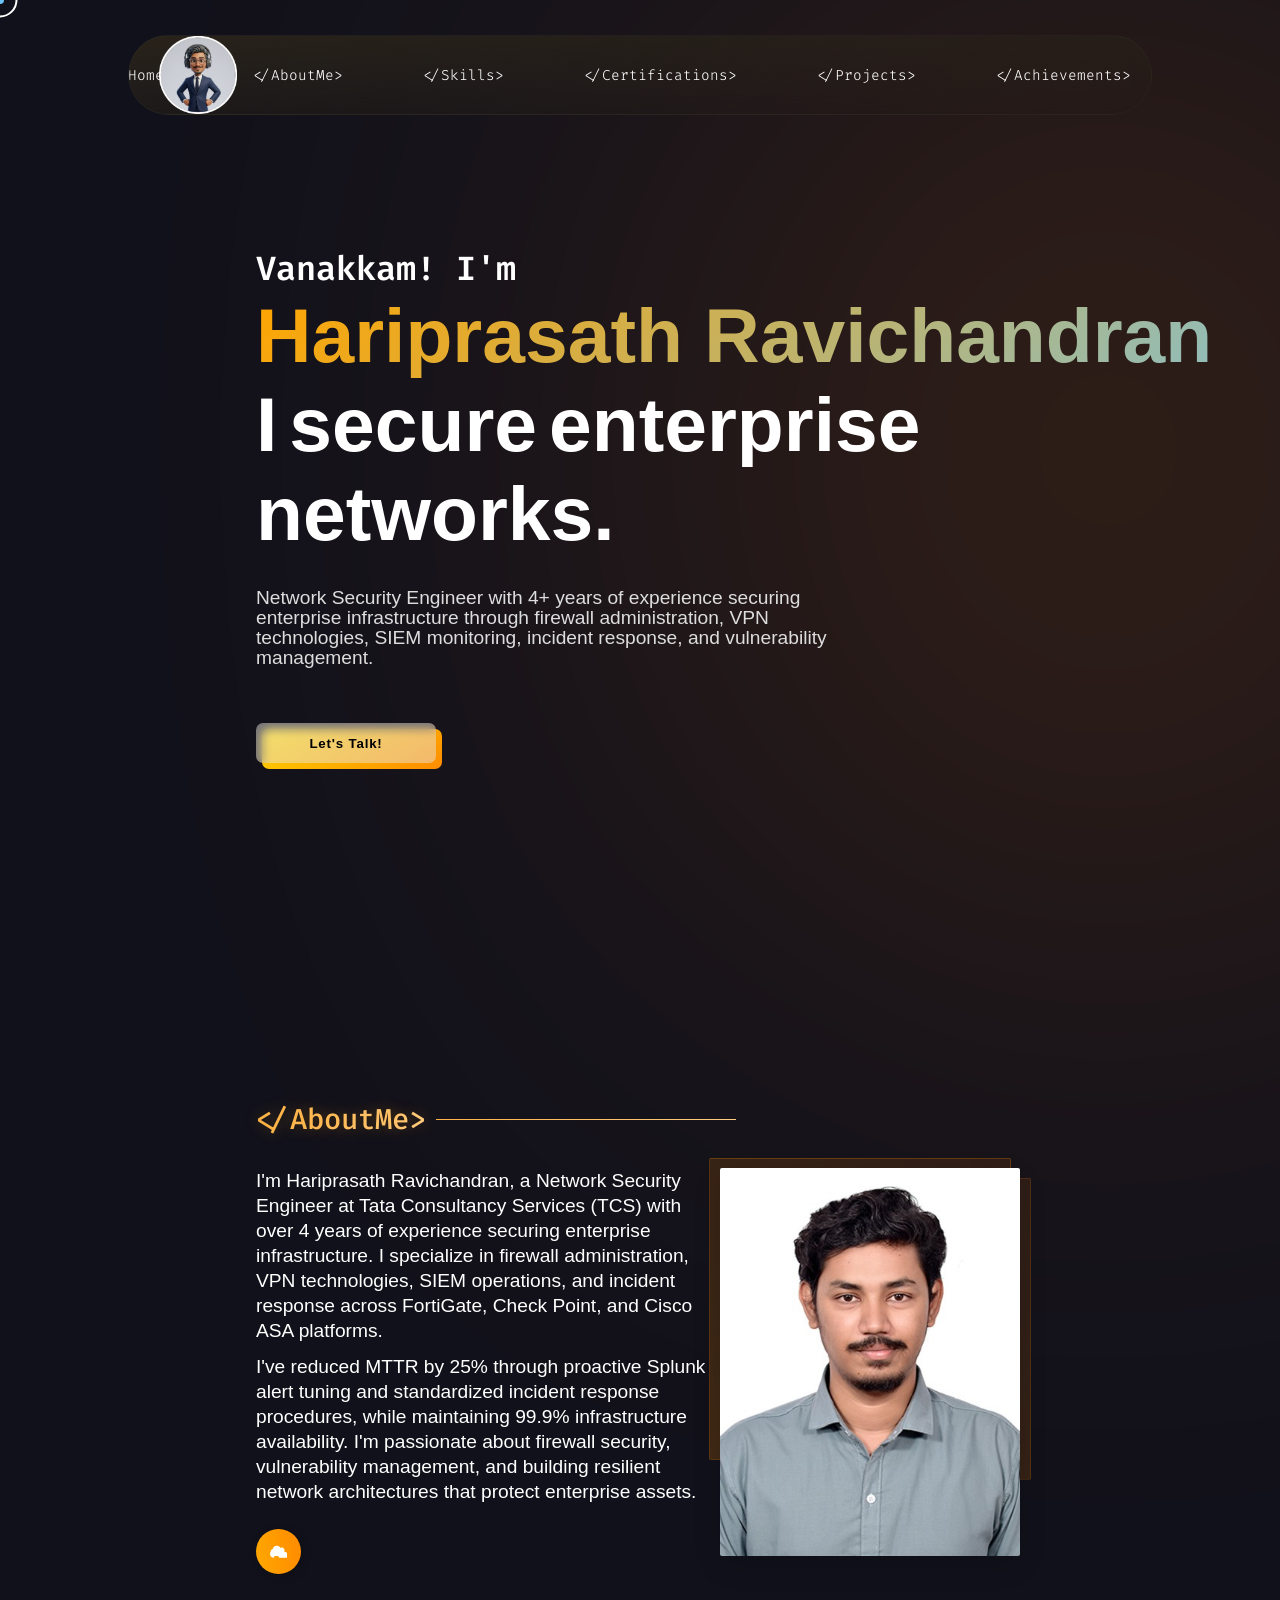
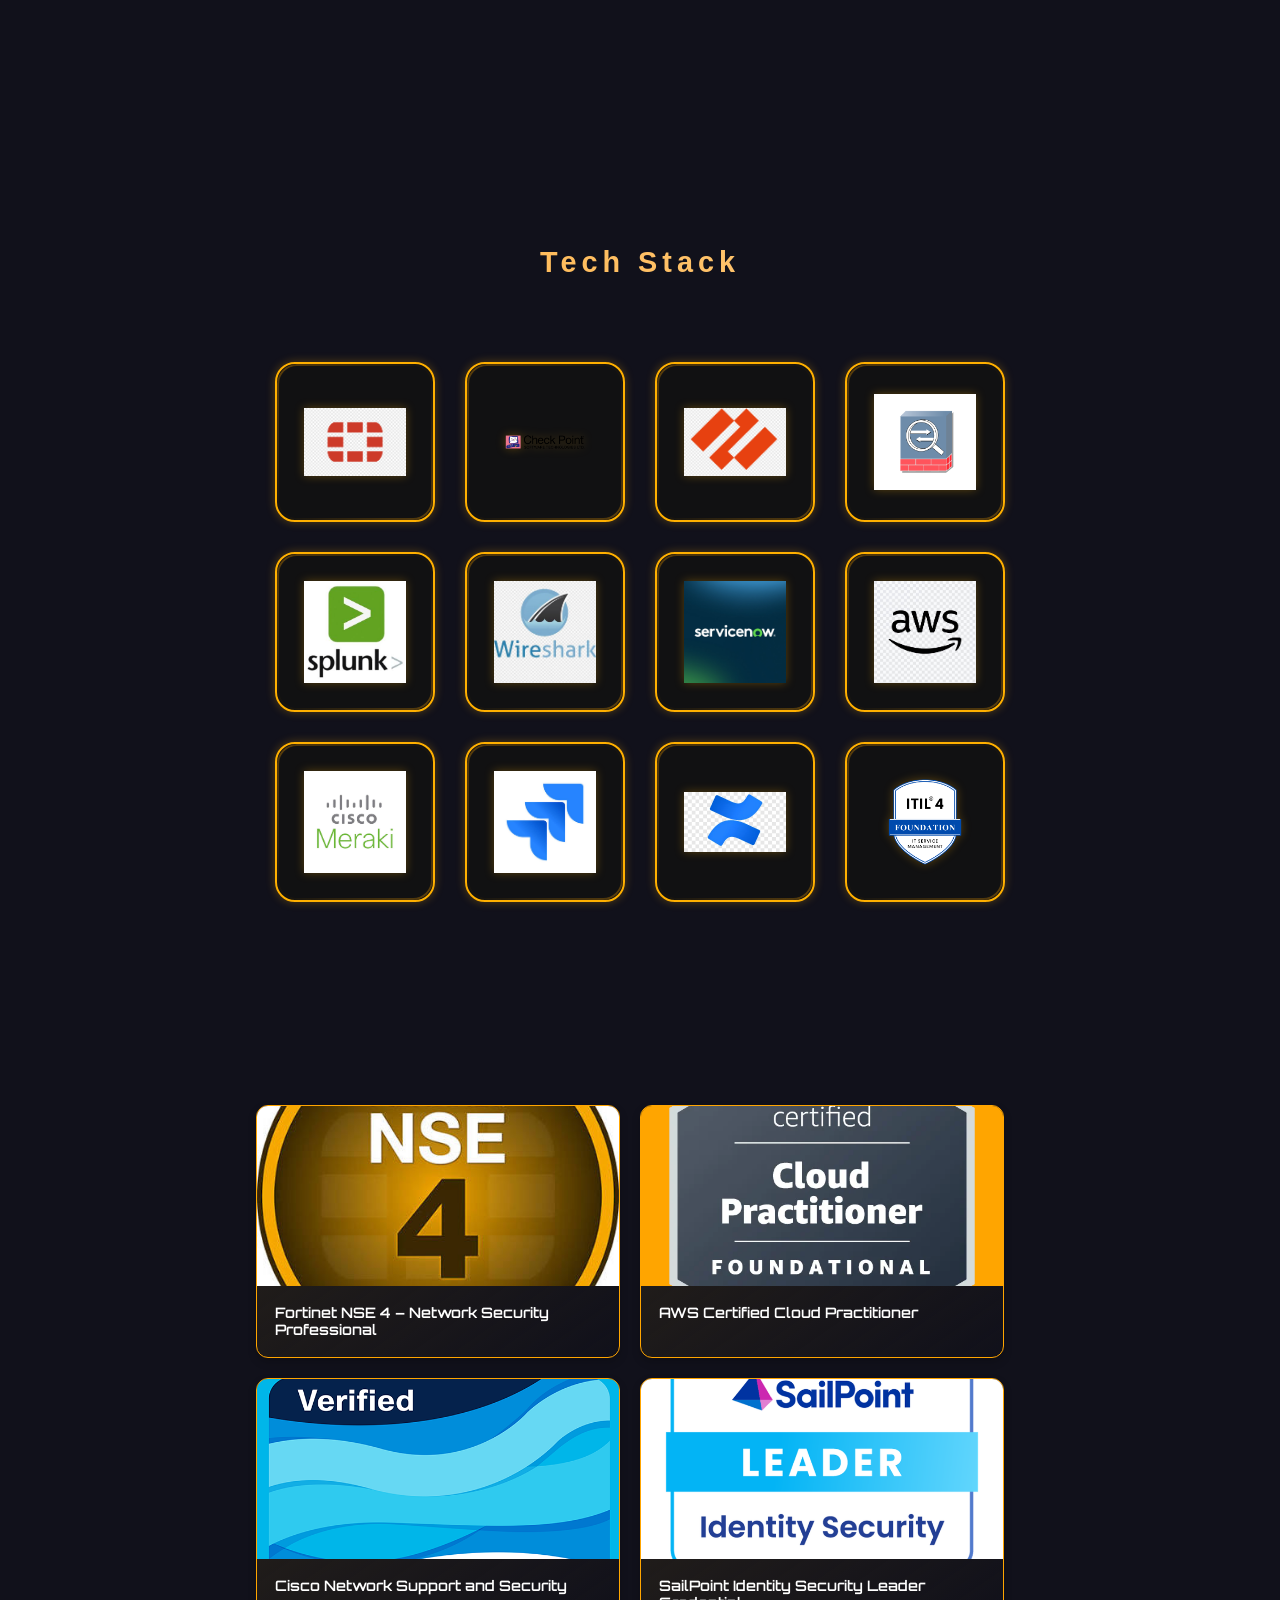
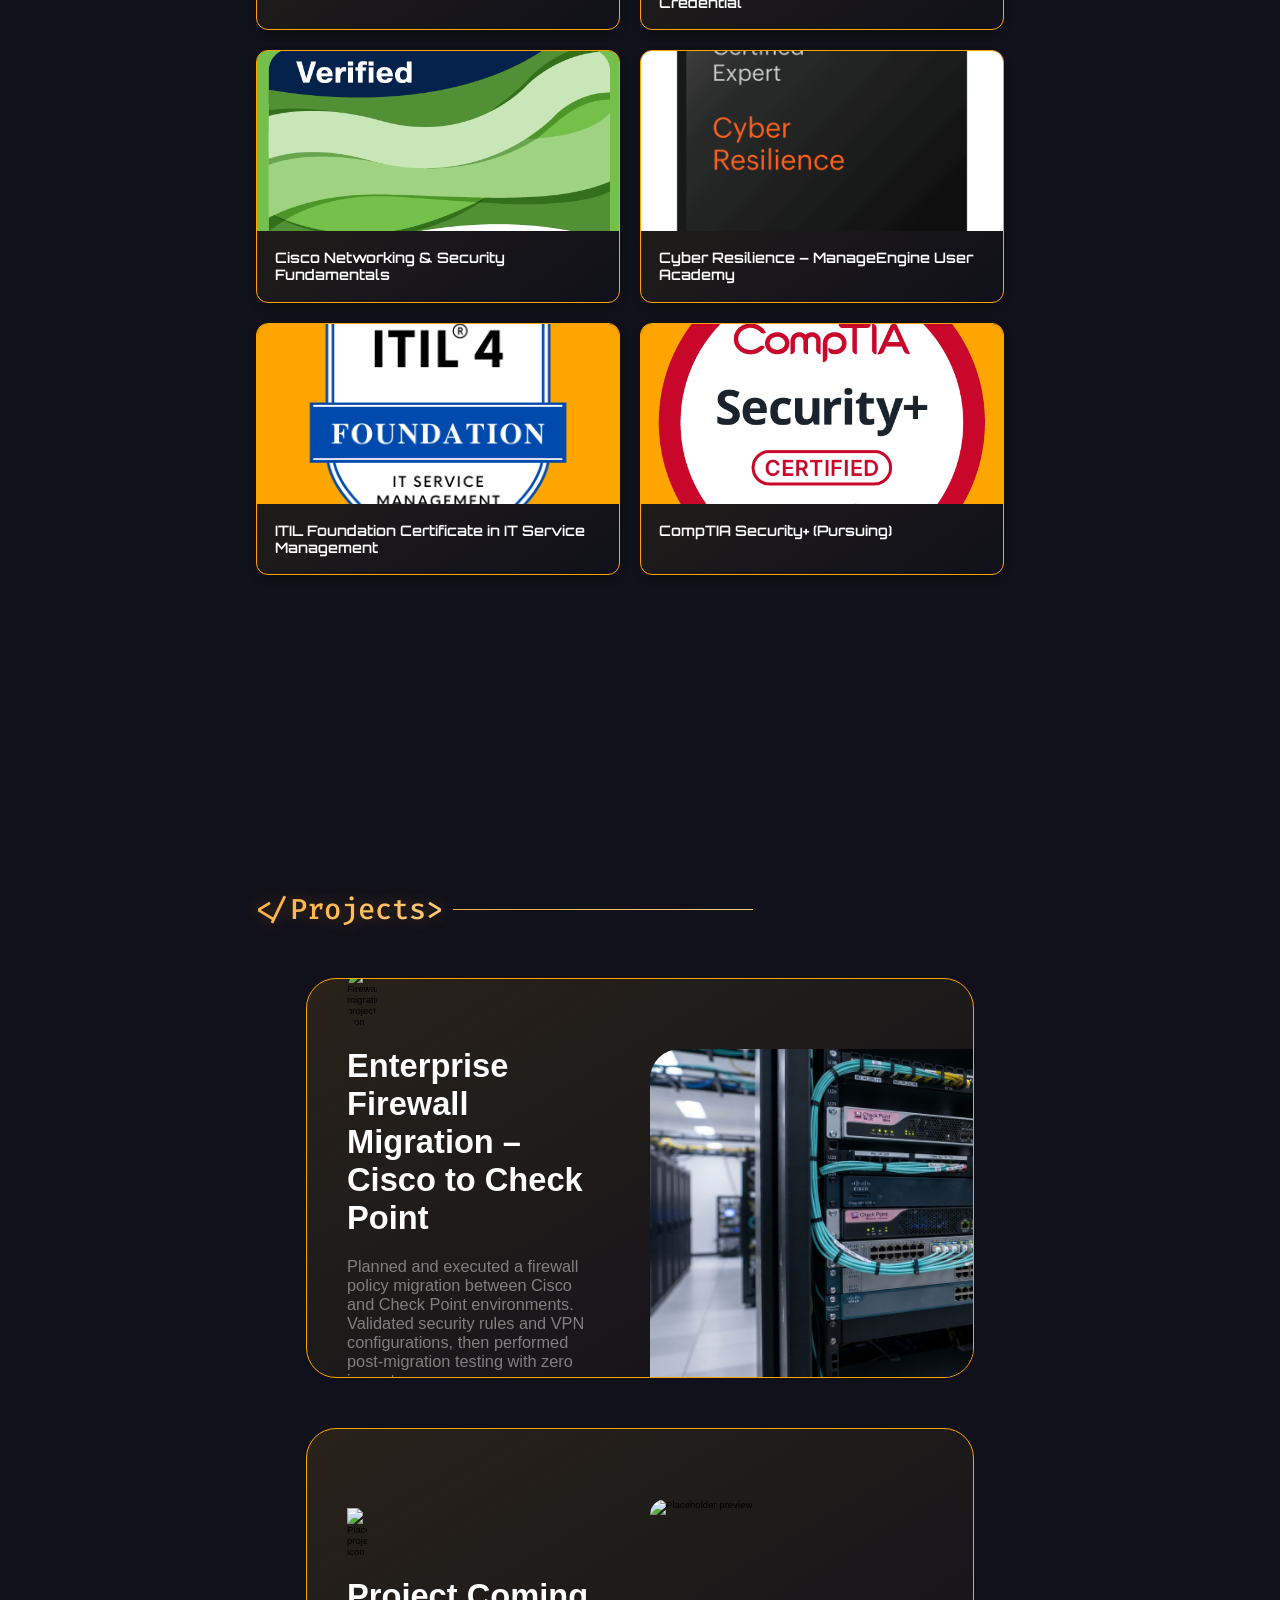
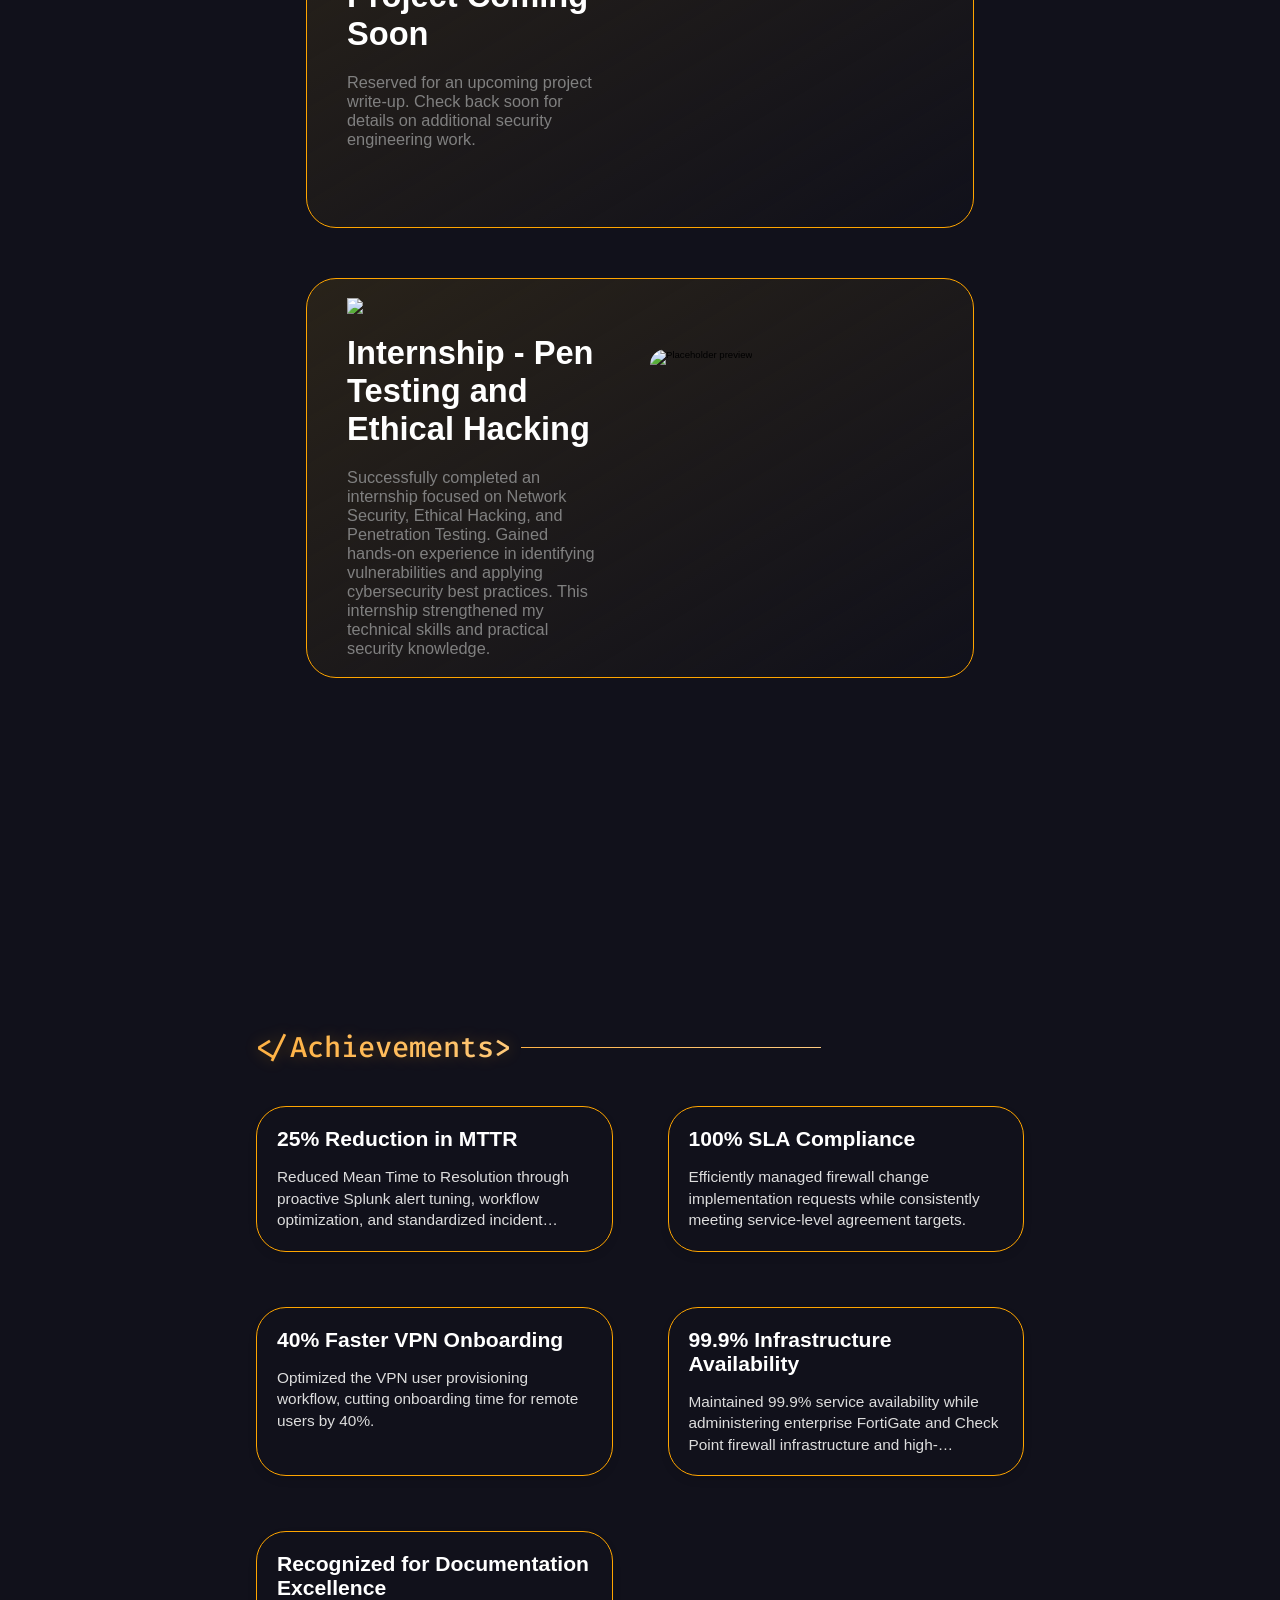
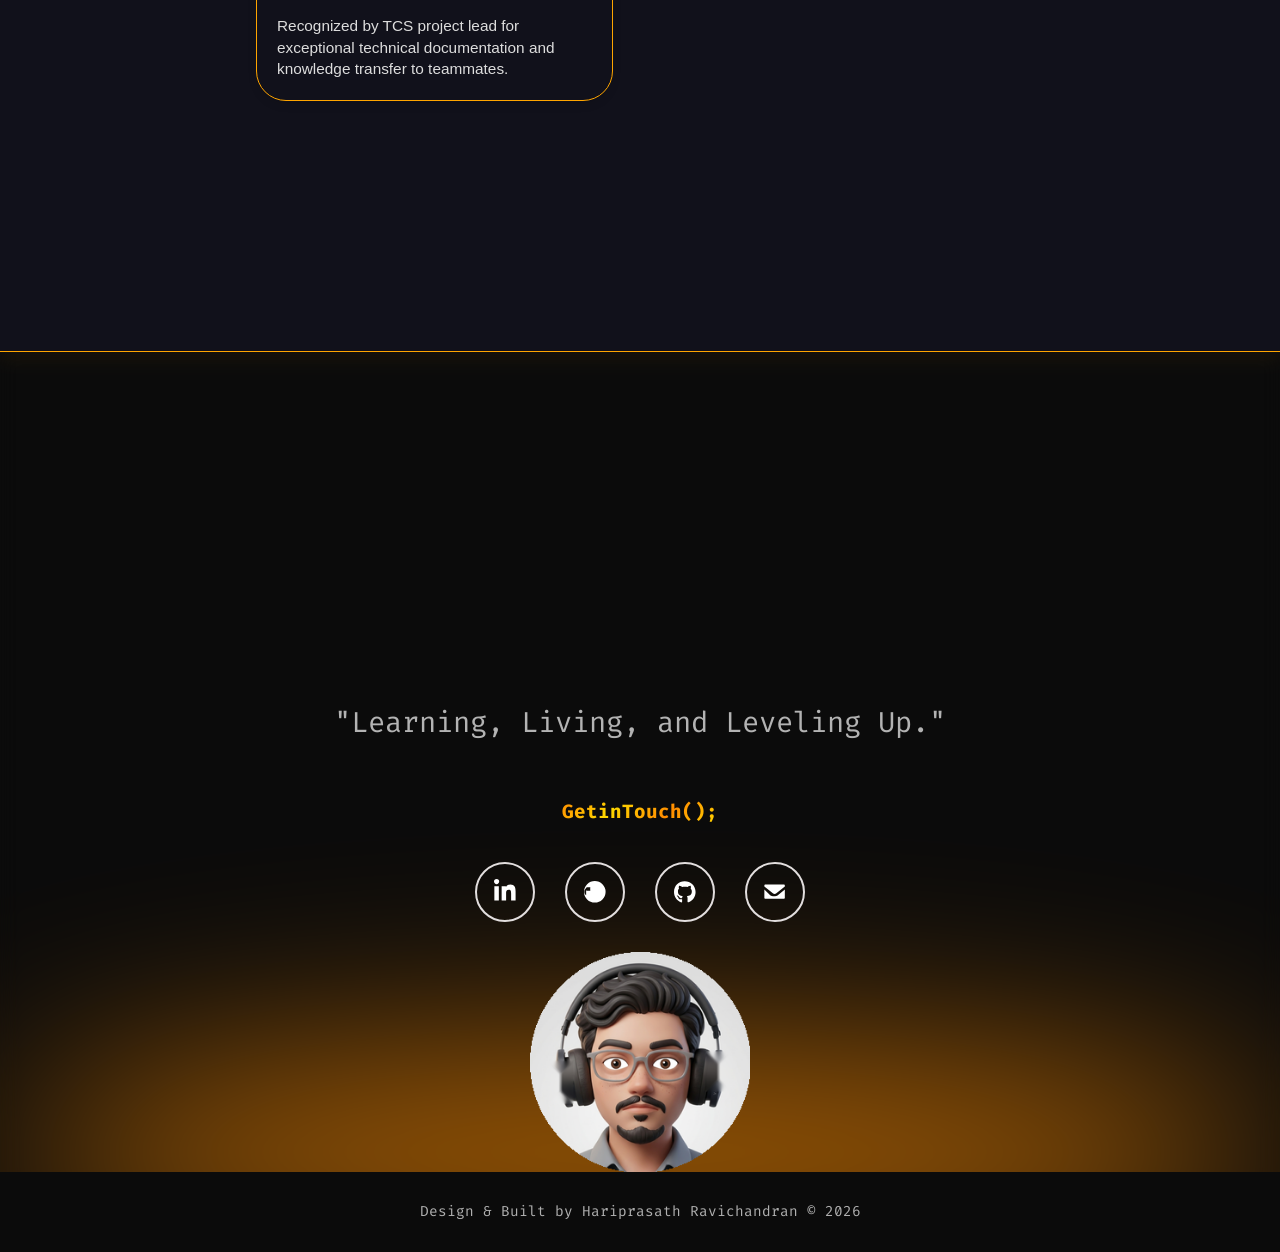
==== index.html @ 9bbc2c29 "Update index.html" ====
<!DOCTYPE html>
<html lang="en">
<head>
  <!-- Primary Meta Tags -->
  <meta charset="UTF-8" />
  <meta http-equiv="X-UA-Compatible" content="IE=edge" />
  <meta name="viewport" content="width=device-width, initial-scale=1.0" />
  <meta name="robots" content="index, follow" />
  <meta name="theme-color" content="#000" />
  <meta name="author" content="Hariprasath Ravichandran" />
  <meta name="coverage" content="Worldwide" />
  <meta name="rating" content="General" />
  <meta name="revisit-after" content="1 day" />
  <meta name="category" content="Network Security, Firewall Administration, Portfolio" />
  <meta name="target" content="all" />
  <meta name="HandheldFriendly" content="True" />
  <meta name="MobileOptimized" content="320" />
  <meta name="copyright" content="Hariprasath Ravichandran" />
  <meta name="language" content="English" />
  <meta name="distribution" content="Global" />
  <meta name="classification" content="Network Security, Firewall Administration, SIEM, Portfolio" />
  <meta name="designer" content="Hariprasath Ravichandran" />
  <meta name="owner" content="Hariprasath Ravichandran" />
  <meta name="description" content="Hariprasath Ravichandran | Network Security Engineer with 4+ years of experience securing enterprise infrastructure through firewall administration, VPN technologies, SIEM monitoring, incident response, and vulnerability management." />
  <meta name="keywords" content="Hariprasath Ravichandran, Network Security Engineer, FortiGate, Check Point, Palo Alto, Cisco ASA, Splunk SIEM, ServiceNow, ITIL, IPSec VPN, SSL VPN, Firewall Administration" />

  <!-- Additional Professional Meta Tags -->
  <meta name="professional:role" content="Network Security Engineer" />
  <meta name="professional:location" content="Chennai, India" />
  <meta name="professional:experience" content="Network Security, Firewall Administration, SIEM Operations, Incident Response" />
  <meta name="professional:skills" content="Firewall Administration, VPN Technologies, SIEM Monitoring, Vulnerability Management" />

  <!-- Additional Service Tags -->
  <meta name="subject" content="Network Security Engineering Portfolio" />
  <meta name="topic" content="Network Security, Firewall Administration, SIEM, Incident Response" />
  <meta name="abstract" content="Professional portfolio of Hariprasath Ravichandran, showcasing network security engineering expertise" />
  <meta name="summary" content="Network Security Engineer with 4+ years of experience in firewall administration, VPN technologies, SIEM monitoring, and incident response" />

  <!-- Open Graph Meta Tags -->
  <meta property="og:type" content="website" />
  <meta property="og:image" content="src/png/profile-photo.jpg" />
  <meta property="og:title" content="Hariprasath Ravichandran | Network Security Engineer" />
  <meta property="og:description" content="Network Security Engineer specializing in firewall administration, VPN technologies, SIEM monitoring, and incident response. Explore my portfolio featuring security engineering expertise." />
  <meta property="og:url" content="https://hp-wavecloud.github.io/New_Web_PortFolio/" />
  <meta property="og:site_name" content="Hariprasath Ravichandran Portfolio - Network Security Engineer" />

  <!-- Twitter Meta Tags -->
  <meta name="twitter:card" content="summary_large_image" />
  <meta name="twitter:site" content="@Portfolio" />
  <meta name="twitter:title" content="Hariprasath Ravichandran | Network Security Engineer" />
  <meta name="twitter:description" content="Network Security Engineer specializing in firewall administration, VPN technologies, SIEM monitoring, and incident response." />
  <meta name="twitter:image" content="src/png/profile-photo.jpg" />

  <!-- JSON-LD Schema Markup -->
  <script type="application/ld+json">
  {
    "@context": "https://schema.org",
    "@type": "ProfilePage",
    "mainEntity": {
      "@type": "Person",
      "name": "Hariprasath Ravichandran",
      "jobTitle": "Network Security Engineer",
      "description": "Network Security Engineer with 4+ years of experience in firewall administration, VPN technologies, SIEM monitoring, and incident response",
      "url": "https://hp-wavecloud.github.io/New_Web_PortFolio/",
      "image": "src/png/profile-photo.jpg",
      "sameAs": [
        "https://github.com/hp-wavecloud",
        "https://linkedin.com/in/hariprasathr"
      ],
      "knowsAbout": [
        "Network Security",
        "Firewall Administration",
        "VPN Technologies",
        "SIEM Monitoring",
        "Incident Response",
        "Vulnerability Management"
      ]
    }
  }
  </script>
  <title>Hariprasath Ravichandran | Network Security Engineer</title>
  <link rel="icon" type="image/png" href="src/png/favicon.png" />
  <!-- aos cdn -->
  <link rel="stylesheet" href="https://unpkg.com/aos@next/dist/aos.css" />
  <!-- stylesheet -->
  <link rel="stylesheet" href="style.css" />
  <!-- google fonts-->
  <link rel="stylesheet" href="https://fonts.googleapis.com/css2?family=Passions+Conflict&family=Orbitron&family=Fira+Code&family=Six+Caps" />
</head>

<body class="body">
  <audio loop="" id="audioPlayer" style="display: none">
    <source src="src/mp3/preloader.mp3" type="audio/mp3" />
  </audio>
  <div id="preloader"></div>
  <noscript>Allow Javascript</noscript>

  <header>
    <div class="cursor-inner" id="cursor-inner"></div>
    <div class="cursor-outer" id="cursor-outer"></div>

    <div class="navbar" id="navbar">
      <div class="hey">Hello!</div>
      <div class="logo" tabindex="0" aria-label="Hariprasath Ravichandran logo">
        <div class="logo-top">
          <img src="src/png/nav-avatar.png" alt="Hariprasath Ravichandran" id="nav-avatar" />
        </div>
      </div>
      <div class="navbar-tabs" id="navbar-tabs">
        <ul class="navbar-tabs-ul">
          <li class="home activeThistab navbar-tabs-li" data-aos="fade-down" data-aos-delay="100">
            <a href="#home" tabindex="0" aria-label="Home menu button">
              &#60;/Home&#62;
            </a>
          </li>
          <li class="about navbar-tabs-li" data-aos="fade-down" data-aos-delay="300">
            <a href="#about" aria-label="about menu button">
              &#60;/AboutMe&#62;
            </a>
          </li>
          <li class="skills navbar-tabs-li" data-aos="fade-down" data-aos-delay="500">
            <a href="#skills" aria-label="skills menu button">
              &#60;/Skills&#62;
            </a>
          </li>
           <li class="certifications navbar-tabs-li" data-aos="fade-down" data-aos-delay="900">
            <a href="#certifications" aria-label="certifications menu button">
              &#60;/Certifications&#62;
            </a>
          </li>
          <li class="projects navbar-tabs-li" data-aos="fade-down" data-aos-delay="700">
            <a href="#projects" aria-label="projects menu button">
              &#60;/Projects&#62;
            </a>
          </li>
          <li class="blogs navbar-tabs-li" data-aos="fade-down" data-aos-delay="1100">
            <a href="#blogs" aria-label="achievements menu button">
              &#60;/Achievements&#62;
            </a>
          </li>
        </ul>
      </div>
      <!-- navbar tabs ends -->
    </div>
  </header>
  <!-- header ends here -->

  <main>
    <!-- hamburger -->
    <div class="hamburger" id="hamburger" data-aos="fade">
      <div class="hamburgerbase">
        <button id="hamburger-button" onclick="hamburgerMenu()" tabindex="0" aria-label="Menu Button">
          <span class="burger-bar" id="burger-bar1"></span>
          <span class="burger-bar" id="burger-bar2"></span>
          <span class="burger-bar" id="burger-bar3"></span>
        </button>
      </div>
    </div>
    <!-- hamburger -->
    <div class="mobiletogglemenu" id="mobiletogglemenu">
      <ul class="mobile-navbar-tabs-ul" id="mobile-ul">
        <li id="home-mobile-tab" class="mobile-navbar-tabs-li home activeThismobiletab" onclick="hidemenubyli()">
          <a href="#home" tabindex="0" aria-label="Home menu button">
            &#60;/Home&#62;
          </a>
        </li>
        <li id="aboutme-mobile-tab" class="mobile-navbar-tabs-li about" onclick="hidemenubyli()">
          <a href="#about" tabindex="0" aria-label="about menu button">
            &#60;/AboutMe&#62;
          </a>
        </li>
        <li id="skills-mobile-tab" class="mobile-navbar-tabs-li skills" onclick="hidemenubyli()">
          <a href="#skills" tabindex="0" aria-label="skills menu button">
            &#60;/Skills&#62;
          </a>
        </li>
        <li id="certifications-mobile-tab" class="mobile-navbar-tabs-li certifications" onclick="hidemenubyli()">
          <a href="#certifications" tabindex="0" aria-label="certifications menu button">
            &#60;/Certifications&#62;
          </a>
        </li>
        <li id="projects-mobile-tab" class="mobile-navbar-tabs-li projects" onclick="hidemenubyli()">
          <a href="#projects" tabindex="0" aria-label="projects menu button">
            &#60;/Projects&#62;
          </a>
        </li>
        
        <li id="blogs-mobile-tab" class="mobile-navbar-tabs-li blogs" onclick="hidemenubyli()">
          <a href="#blogs" tabindex="0" aria-label="achievements menu button">
            &#60;/Achievements&#62;
          </a>
        </li>
      </ul>
    </div>
    <!-- mobile toggle menu ends -->

    <section class="landing-page-container" id="home">
      <div class="blob"></div>

      <div class="text-content">
        <article id="hello-friend" data-aos="fade-up" data-aos-delay="0">
          <p class="jello">V</p>
          <p class="jello">a</p>
          <p class="jello">n</p>
          <p class="jello">a</p>
          <p class="jello">k</p>
          <p class="jello">k</p>
          <p class="jello">a</p>
          <p class="jello">m</p>
          <p class="jello">!</p>
          &nbsp;
          <p class="jello">I</p>
          <p class="jello">'</p>
          <p class="jello">m</p>
        </article>
        <article id="name" data-aos="fade-up" data-aos-delay="200">
          <p class="jello">H</p>
          <p class="jello">a</p>
          <p class="jello">r</p>
          <p class="jello">i</p>
          <p class="jello">p</p>
          <p class="jello">r</p>
          <p class="jello">a</p>
          <p class="jello">s</p>
          <p class="jello">a</p>
          <p class="jello">t</p>
          <p class="jello">h</p>
          &nbsp;
          <p class="jello">R</p>
          <p class="jello">a</p>
          <p class="jello">v</p>
          <p class="jello">i</p>
          <p class="jello">c</p>
          <p class="jello">h</p>
          <p class="jello">a</p>
          <p class="jello">n</p>
          <p class="jello">d</p>
          <p class="jello">r</p>
          <p class="jello">a</p>
          <p class="jello">n</p>
        </article>

        <article id="work" data-aos="fade-up" data-aos-delay="400">
          <div>
            <p class="jello">I</p>
          </div>
          <div>
            <p class="jello">s</p>
            <p class="jello">e</p>
            <p class="jello">c</p>
            <p class="jello">u</p>
            <p class="jello">r</p>
            <p class="jello">e</p>
          </div>
          <div>
            <p class="jello">e</p>
            <p class="jello">n</p>
            <p class="jello">t</p>
            <p class="jello">e</p>
            <p class="jello">r</p>
            <p class="jello">p</p>
            <p class="jello">r</p>
            <p class="jello">i</p>
            <p class="jello">s</p>
            <p class="jello">e</p>
          </div>
          <div>
            <p class="jello">n</p>
            <p class="jello">e</p>
            <p class="jello">t</p>
            <p class="jello">w</p>
            <p class="jello">o</p>
            <p class="jello">r</p>
            <p class="jello">k</p>
            <p class="jello">s</p>
            <p class="jello">.</p>
          </div>
        </article>
        <p id="info-para" data-aos="fade-up" data-aos-delay="600">
          Network Security Engineer with 4+ years of experience securing enterprise infrastructure through firewall administration, VPN technologies, SIEM monitoring, incident response, and vulnerability management.
        </p>

        <div class="contact-btn-div" data-aos="fade-up" data-aos-delay="800">
          <a href="mailto:hariprasath.ofl@gmail.com" tabindex="-1">
            <button class="letsTalkBtn">
              <p class="letsTalkBtn-text">Let's Talk!</p>
              <span class="letsTalkBtn-BG"></span>
            </button>
          </a>
          <div class="setting-container" id="setting-container">
            <input type="checkbox" id="switchforsetting" onclick="settingtoggle()" />

            <label for="switchforsetting" class="needtobeinvert" id="labelforsetting" tabindex="0" aria-label="settings for sound and appearance"></label>

            <div class="visualmodetogglebuttoncontainer" id="visualmodetogglebuttoncontainer">
              <input type="checkbox" id="switchforvisualmode" onclick="visualmode()" />
              <label for="switchforvisualmode" id="labelforvisualmode" tabindex="0" aria-label="switch appearance"></label>
            </div>

            <div class="soundtogglebuttoncontainer" id="soundtogglebuttoncontainer">
              <input type="checkbox" id="switchforsound" onclick="playpause()" />
              <label for="switchforsound" id="labelforsound" tabindex="0" aria-label="switch sound" class="needtobeinvert"></label>
            </div>
          </div>
          <!-- setting div ends -->
        </div>
        <!-- contact-btn-div -->
      </div>

    </section>
    <!-- landing page ends here -->
    <section class="about-section-container" id="about" data-aos="fade-up">
      <div class="about-section">
        <div class="section-heading">
          <h2 class="section-heading-article" tabindex="0" aria-label="About me heading">
            &#60;/AboutMe&#62;
          </h2>
          <p class="sectionHeadingP"></p>
        </div>

        <div class="info-dp-section">
          <div class="about-info">
            <p tabindex="0">
              I'm Hariprasath Ravichandran, a Network Security Engineer at Tata Consultancy Services (TCS) with over 4 years of experience securing enterprise infrastructure. I specialize in firewall administration, VPN technologies, SIEM operations, and incident response across FortiGate, Check Point, and Cisco ASA platforms.
            </p>
            
            <br />
            
            <p tabindex="0">
              I've reduced MTTR by 25% through proactive Splunk alert tuning and standardized incident response procedures, while maintaining 99.9% infrastructure availability. I'm passionate about firewall security, vulnerability management, and building resilient network architectures that protect enterprise assets.
            </p>
            
            <!-- Resume button -->
            <button class="resume-btn" id="resume-btn" onclick="openURL()">
              <div class="sign">
                <svg viewBox="0 0 640 512">
                  <path d="M144 480C64.5 480 0 415.5 0 336c0-62.8 40.2-116.2 96.2-135.9c-.1-2.7-.2-5.4-.2-8.1c0-88.4 71.6-160 160-160c59.3 0 111 32.2 138.7 80.2C409.9 102 428.3 96 448 96c53 0 96 43 96 96v76h59.1l46.6 46.6c4.7 4.7 7.4 11.1 7.4 17.7V432c0 26.5-21.5 48-48 48H368c-26.5 0-48-21.5-48-48V416H144c-26.5 0-48-21.5-48-48V320.2L96 304v32c0 17.7-14.3 32-32 32s-32-14.3-32-32V224c0-35.3 28.7-64 64-64h176z" fill="white"></path>
                </svg>
              </div>

              <div class="text">Resume</div>
            </button>
          </div>

          <div class="dp" data-aos="fade-up">
            <img src="src/png/profile-photo.jpg" alt="Hariprasath Ravichandran" tabindex="0" aria-label="Photo of Hariprasath Ravichandran" />
          </div>
        </div>
      </div>
    </section>
    <!-- about section ends  -->

    <section class="skills-section-container" id="skills">
      <div class="skills-section">
        <div class="section-heading" data-aos="fade-up">
          <h2 class="section-heading-article" tabindex="0" aria-label="skills heading">
            &#60;/Skills&#62;
          </h2>
          <p class="sectionHeadingP"></p>
        </div>

        <div class="frontend-dev-section">
          <h3 class="frontend-dev-heading" data-aos="fade-up" tabindex="0" aria-label="Security tools and technologies">
            Tech Stack
          </h3>
          <ul class="tech-stack-wrapper">
            <li class="tech-stack-box" data-aos="fade-up">
              <img src="src/png/fortigate.png" alt="FortiGate skill" class="tech-stack-logo" />
              <span class="tooltip">FORTIGATE</span>
            </li>

            <li class="tech-stack-box" data-aos="fade-up">
              <img src="src/png/checkpoint.png" alt="Check Point skill" class="tech-stack-logo" />
              <span class="tooltip">CHECK POINT</span>
            </li>

            <li class="tech-stack-box" data-aos="fade-up">
              <img src="src/png/paloalto.png" alt="Palo Alto Networks skill" class="tech-stack-logo" />
              <span class="tooltip">PALO ALTO</span>
            </li>

            <li class="tech-stack-box" data-aos="fade-up">
              <img src="src/png/Cisco-ASA-Firewall.png" alt="Cisco skill" class="tech-stack-logo" />
              <span class="tooltip">CISCO ASA</span>
            </li>

            <li class="tech-stack-box" data-aos="fade-up">
              <img src="src/png/splunk.png" alt="Splunk skill" class="tech-stack-logo" />
              <span class="tooltip">SPLUNK SIEM</span>
            </li>

            <li class="tech-stack-box" data-aos="fade-up">
              <img src="src/png/wireshark.png" alt="Wireshark skill" class="tech-stack-logo" />
              <span class="tooltip">WIRESHARK</span>
            </li>

            <li class="tech-stack-box" data-aos="fade-up">
              <img src="src/png/servicenow.com.png" alt="ServiceNow skill" class="tech-stack-logo" />
              <span class="tooltip">SERVICENOW</span>
            </li>

            <li class="tech-stack-box" data-aos="fade-up">
              <img src="src/png/aws.png" alt="AWS skill" class="tech-stack-logo" />
              <span class="tooltip">AWS</span>
            </li>

            <li class="tech-stack-box" data-aos="fade-up">
              <img src="src/png/meraki.png" alt="Cisco Meraki skill" class="tech-stack-logo" />
              <span class="tooltip">CISCO MERAKI</span>
            </li>

            <li class="tech-stack-box" data-aos="fade-up">
              <img src="src/png/jira.png" alt="Jira skill" class="tech-stack-logo" />
              <span class="tooltip">JIRA</span>
            </li>

            <li class="tech-stack-box" data-aos="fade-up">
              <img src="src/png/confluence.png" alt="Confluence skill" class="tech-stack-logo" />
              <span class="tooltip">CONFLUENCE</span>
            </li>

            <li class="tech-stack-box" data-aos="fade-up">
              <img src="src/png/itil4.png" alt="ITIL skill" class="tech-stack-logo" />
              <span class="tooltip">ITIL</span>
            </li>
          </ul>
        </div>
      </div>
    </section>
    <!-- skills section ends -->


    
    <!-- Certifications -->

    <section class="certifications-section-container" id="certifications">
      <div class="certifications-section-div">
        <div class="section-heading-certificate" data-aos="fade-up">
          <h2 class="section-heading-article" tabindex="0" aria-label="My Certifications">
            &#60;/Certifications&#62;
          </h2>
          <p class="sectionHeadingP"></p>
        </div>

        <!-- Certifications: single grid, 2 per row, in requested order -->
        <div class="certification-category" data-aos="fade-up">
          <div class="certifications-grid">
            <div class="certification-item">
              <div class="certification-image">
                <img src="src/png/NSE4.png" alt="Fortinet NSE 4 Certification" />
              </div>
              <div class="certification-content">
                <h3 class="certification-title">Fortinet NSE 4 &ndash; Network Security Professional</h3>
              </div>
            </div>

            <div class="certification-item">
              <div class="certification-image">
                <img src="src/png/aws-certification.png" alt="AWS Certified Cloud Practitioner" />
              </div>
              <div class="certification-content">
                <h3 class="certification-title">AWS Certified Cloud Practitioner</h3>
              </div>
            </div>

            <div class="certification-item">
              <div class="certification-image">
                <img src="src/png/cisco-network.png" alt="Cisco Network Support and Security" />
              </div>
              <div class="certification-content">
                <h3 class="certification-title">Cisco Network Support and Security</h3>
              </div>
            </div>

            <div class="certification-item">
              <div class="certification-image">
                <img src="src/png/sail-point.png" alt="SailPoint Identity Security Leader Credential" />
              </div>
              <div class="certification-content">
                <h3 class="certification-title">SailPoint Identity Security Leader Credential</h3>
              </div>
            </div>

            <div class="certification-item">
              <div class="certification-image">
                <img src="src/png/cisco-cyber.png" alt="Cisco Networking and Security Fundamentals" />
              </div>
              <div class="certification-content">
                <h3 class="certification-title">Cisco Networking &amp; Security Fundamentals</h3>
              </div>
            </div>

            <div class="certification-item">
              <div class="certification-image">
                <img src="src/png/Cyber-Resilience.png" alt="Cyber Resilience Certification" />
              </div>
              <div class="certification-content">
                <h3 class="certification-title">Cyber Resilience &ndash; ManageEngine User Academy</h3>
              </div>
            </div>

            <div class="certification-item">
              <div class="certification-image">
                <img src="src/png/ITIL4-cert.png" alt="ITIL Foundation Certificate" />
              </div>
              <div class="certification-content">
                <h3 class="certification-title">ITIL Foundation Certificate in IT Service Management</h3>
              </div>
            </div>

            <div class="certification-item">
              <div class="certification-image">
                <img src="src/png/comptiya.png" alt="CompTIA Security Plus Certification" />
              </div>
              <div class="certification-content">
                <h3 class="certification-title">CompTIA Security+ (Pursuing)</h3>
              </div>
            </div>
          </div>
        </div>
      </div>
    </section>

  <!--  Certifications section end-->

    <!-- Projects  -->
    <section class="projects-section-container" id="projects">
      <div class="projects-section-div">
        <div class="section-heading" data-aos="fade-up">
          <h2 class="section-heading-article" tabindex="0" aria-label="My projects starts from here">
            &#60;/Projects&#62;
          </h2>
          <p class="sectionHeadingP"></p>
        </div>
        <div class="project-boxes-div">
          <div data-aos="fade-up" class="project-box-wrapper">
            <div class="project-box project-box2">
              <div class="info-div">
                <img src="https://cdn.simpleicons.org/firewalla/FFB000" alt="Firewall migration project icon" class="faviconforProject" />
                <article class="ProjectHeading">Enterprise Firewall Migration – Cisco to Check Point</article>
                <p class="ProjectDescription">
                  Planned and executed a firewall policy migration between Cisco and Check Point environments. Validated security rules and VPN configurations, then performed post-migration testing with zero impact.
                </p>
              </div>
              <div class="image-div">
                <img src="src/png/cisco-checkpoint.png" alt="Firewall migration preview" />
              </div>
            </div>
          </div>

          <!-- ---------------------- -->
          <div class="project-box-wrapper" data-aos="fade-up">
            <div class="project-box project-box2">
              <div class="info-div">
                <img src="https://cdn.simpleicons.org/shieldsdotio/FFB000" alt="Placeholder project icon" class="faviconforProjectAquaregia" />
                <article class="ProjectHeading">Project Coming Soon</article>
                <p class="ProjectDescription">
                  Reserved for an upcoming project write-up. Check back soon for details on additional security engineering work.
                </p>
              </div>
              <div class="image-div">
                <img src="https://cdn.simpleicons.org/checkpoint/1a1a1a" alt="Placeholder preview" />
              </div>
            </div>
          </div>

          <!-- ---------------------- -->
          <div class="project-box-wrapper" data-aos="fade-up">
            <div class="project-box project-box2">
              <div class="info-div">
                <img src="scr/png/internship.png" class="faviconforProjectAquaregia" />
                <article class="ProjectHeading">Internship - Pen Testing and Ethical Hacking</article>
                <p class="ProjectDescription">
                  Successfully completed an internship focused on Network Security, Ethical Hacking, and Penetration Testing. Gained hands-on experience in identifying vulnerabilities and applying cybersecurity best practices. This internship strengthened my technical skills and practical security knowledge.
                </p>
              </div>
              <div class="image-div">
                <img src="https://cdn.simpleicons.org/checkpoint/1a1a1a" alt="Placeholder preview" />
              </div>
            </div>
          </div>
          <!-- ---------------------- -->
        </div>
      </div>
    </section>
    <!-- Projects end here -->
  
 

    <!-- Achievements -->
    <section class="blog-section-container" id="blogs">
      <div class="blog-section-div">
        <div class="section-heading" data-aos="fade-up">
          <h2 class="section-heading-article" tabindex="0" aria-label="Key Achievements">
            &#60;/Achievements&#62;
          </h2>
          <p class="sectionHeadingP"></p>
        </div>

        <div class="blog-posts-container">
          <div class="blog-post" data-aos="fade-up">
            <div class="blog-post-content">
              <h3 class="blog-post-title">25% Reduction in MTTR</h3>
              <p class="blog-post-excerpt">
                Reduced Mean Time to Resolution through proactive Splunk alert tuning, workflow optimization, and standardized incident response procedures.
              </p>
            </div>
          </div>

          <div class="blog-post" data-aos="fade-up">
            <div class="blog-post-content">
              <h3 class="blog-post-title">100% SLA Compliance</h3>
              <p class="blog-post-excerpt">
                Efficiently managed firewall change implementation requests while consistently meeting service-level agreement targets.
              </p>
            </div>
          </div>

          <div class="blog-post" data-aos="fade-up">
            <div class="blog-post-content">
              <h3 class="blog-post-title">40% Faster VPN Onboarding</h3>
              <p class="blog-post-excerpt">
                Optimized the VPN user provisioning workflow, cutting onboarding time for remote users by 40%.
              </p>
            </div>
          </div>

          <div class="blog-post" data-aos="fade-up">
            <div class="blog-post-content">
              <h3 class="blog-post-title">99.9% Infrastructure Availability</h3>
              <p class="blog-post-excerpt">
                Maintained 99.9% service availability while administering enterprise FortiGate and Check Point firewall infrastructure and high-availability clusters.
              </p>
            </div>
          </div>

          <div class="blog-post" data-aos="fade-up">
            <div class="blog-post-content">
              <h3 class="blog-post-title">Recognized for Documentation Excellence</h3>
              <p class="blog-post-excerpt">
                Recognized by TCS project lead for exceptional technical documentation and knowledge transfer to teammates.
              </p>
            </div>
          </div>
        </div>
      </div>
    </section>
  </main>
  <!-- main ends here -->

  <footer id="footer">
    <button class="fas" id="backtotopbutton" onclick="scrolltoTopfunction()">
      <article aria-label="Back to top">&#8592;BACK TO TOP</article>
    </button>
    <div class="footer-background">
      <div class="footer-blob"></div>
    </div>
    <div class="footer-foreground">
      <div class="footercontainer">
        <div class="two-words">
          <article tabindex="0" aria-label="Learning, Living, and Leveling Up, my quote">
            "Learning, Living, and Leveling Up."
          </article>
        </div>
        <div class="social-media-container">
          <div class="getintouch-heading">
            <article>GetinTouch();</article>
          </div>
          <div class="logos">
            <a href="https://linkedin.com/in/hariprasathr" target="_blank" aria-label="My LinkedIn">
              <svg class="SocialHandle" viewBox="0 0 448 512">
                <path d="M100.28 448H7.4V148.9h92.88zM53.79 108.1C24.09 108.1 0 83.5 0 53.8a53.79 53.79 0 0 1 107.58 0c0 29.7-24.1 54.3-53.79 54.3zM447.9 448h-92.68V302.4c0-34.7-.7-79.2-48.29-79.2-48.3 0-55.7 31.3-55.7 63.7V448h-92.68V148.9h89v15.6h1.3c12.4-23.5 42.7-48.3 87.9-48.3 94 0 111.3 61.9 111.3 142.6V448z" fill="white"></path>
              </svg>
            </a>

            <a href="linkCard.html" target="_blank" aria-label="My Contact Card">
              <svg class="SocialHandle" viewBox="0 0 512 512">
                <path d="M352 256c0 22.2-1.2 43.6-3.3 64H163.3c-2.2-20.4-3.3-41.8-3.3-64s1.2-43.6 3.3-64H348.7c2.2 20.4 3.3 41.8 3.3 64zm28.8-64H503.9c5.3 20.5 8.1 41.9 8.1 64s-2.8 43.5-8.1 64H380.8c2.1-20.6 3.2-42 3.2-64s-1.1-43.4-3.2-64zM0 256a256 256 0 1 1 512 0A256 256 0 1 1 0 256zm50.7-45.2c3.7 6.7 7.9 13 12.6 18.8h86.3c-1.5-13.4-2.2-27.3-2.2-41.6s.7-28.2 2.2-41.6H63.3c-4.7 5.8-9 12.1-12.6 18.8C20.4 196.3 8.3 224 8.3 256s12.1 59.7 42.4 81.2z" fill="white"></path>
              </svg>
            </a>

            <a href="https://github.com/hp-wavecloud" target="_blank" aria-label="My GitHub">
              <svg viewBox="0 0 496 512" class="SocialHandle">
                <path d="M165.9 397.4c0 2-2.3 3.6-5.2 3.6-3.3.3-5.6-1.3-5.6-3.6 0-2 2.3-3.6 5.2-3.6 3-.3 5.6 1.3 5.6 3.6zm-31.1-4.5c-.7 2 1.3 4.3 4.3 4.9 2.6 1 5.6 0 6.2-2s-1.3-4.3-4.3-5.2c-2.6-.7-5.5.3-6.2 2.3zm44.2-1.7c-2.3.7-3.9 2.3-3.7 4.6.3 2.3 1.6 4 4.4 4.9 2.7.8 5.3 0 5.9-2s-1.6-4-4.6-5.5zM244.8 8C106.1 8 0 113.3 0 252c0 110.9 69.8 205.8 169.5 239.2 12.8 2.3 17.3-5.6 17.3-12.1 0-6.2-.3-40.4-.3-61.4 0 0-70 15-84.7-29.8 0 0-11.4-29.1-27.8-36.6 0 0-22.9-15.7 1.6-15.4 0 0 24.9 2 38.6 25.8 21.9 38.6 58.6 27.5 72.9 20.9 2.3-16 8.8-27.1 16-33.7-55.9-6.2-112.3-14.3-112.3-110.5 0-27.5 7.6-41.3 23.6-58.9-2.6-6.5-11-33.4 2.6-67.9 20.9-6.5 69 27 69 27 20-5.6 41.5-8.5 63-8.5s43 2.9 63 8.5c0 0 48.1-33.6 69-27 13.6 34.5 5.2 61.4 2.6 67.9 16 17.7 25.8 31.5 25.8 58.9 0 96.5-58.9 104.2-114.8 110.5 9.2 7.9 17 22.9 17 46.4 0 33.7-.3 75.4-.3 83.6 0 6.5 4.6 14.4 17.3 12.1C428.2 457.8 496 362.9 496 252 496 113.3 383.5 8 244.8 8z" fill="white"></path>
              </svg>
            </a>

            <a href="mailto:hariprasath.ofl@gmail.com" target="_blank" aria-label="My Gmail">
              <svg id="GmailLogo" viewBox="0 0 512 512">
                <path d="M64 112c-8.8 0-16 7.2-16 16v22.1L220.5 291.7c20.7 17 50.4 17 71.1 0L464 150.1V128c0-8.8-7.2-16-16-16H64zM48 212.2V384c0 8.8 7.2 16 16 16H448c8.8 0 16-7.2 16-16V212.2L322 328.8c-38.4 31.5-116.6 31.5-155 0L48 212.2z" fill="white"></path>
              </svg>
            </a>
          </div>
        </div>
        <div class="footer-avatar-container">
          <img src="src/png/footer-avatar.png" alt="Hariprasath Ravichandran" class="footer-avatar-img" id="footer-wala-avatar" />
          <div class="footer-avatar-face">
            <div class="footer-avatar-eye footer-left-eye">
              <div class="footer-pupil"></div>
            </div>
            <div class="footer-avatar-eye footer-right-eye">
              <div class="footer-pupil"></div>
            </div>
          </div>
        </div>
        <div class="footer-bottom">
          <article>
            Design & Built by Hariprasath Ravichandran
            &#169; 2026
          </article>
        </div>
      </div>
    </div>
  </footer>
  <!-- footer ends here -->

  <script src="main.js"></script>
  <script src="professional-image-parallax.js"></script>

  <script src="https://unpkg.com/aos@next/dist/aos.js"></script>
  <script>
    AOS.init();
  </script>

  <script>
    function openURL() {
      var url = "Hariprasath_Ravichandran_Resume.pdf";
      window.open(url, "_blank");
    }
  </script>

  <script>
    const cursorInner = document.getElementById("cursor-inner");
    const cursorOuter = document.getElementById("cursor-outer");
    const links = document.querySelectorAll("a,label,button");

    document.addEventListener("mousemove", function (e) {
      const posX = e.clientX;
      const posY = e.clientY;

      cursorInner.style.left = `${posX}px`;
      cursorInner.style.top = `${posY}px`;

      cursorOuter.animate(
        {
          left: `${posX}px`,
          top: `${posY}px`,
        },
        { duration: 500, fill: "forwards" }
      );

      links.forEach((link) => {
        link.addEventListener("mouseenter", () => {
          cursorInner.classList.add("hover");
          cursorOuter.classList.add("hover");
        });
        link.addEventListener("mouseleave", () => {
          cursorInner.classList.remove("hover");
          cursorOuter.classList.remove("hover");
        });
      });
    });
  </script>
</body>
</html>
---- style.css ----
#labelforsetting,
#labelforvisualmode,
#switchforvisualmode:checked+#labelforvisualmode {
	background-repeat: no-repeat;
	background-position: center
}

#labelforsetting,
#labelforsound {
	height: 40px;
	background-size: 60%
}

#preloader,
.invertapplied,
.invertsettinglabel {
	filter: invert(1)
}

#preloader,
noscript {
	width: 100%;
	height: 100%
}

body,
noscript {
	background-color: var(--color-dark-mode)
}

.main,
body {
	overflow-x: hidden
}

#backtotopbutton article,
:root {
	font-family: Whitney, -apple-system, BlinkMacSystemFont, Segoe UI, Roboto, Helvetica, Arial, sans-serif
}

.eye,
.image-div,
.logo,
.navbar,
.project-box,
.resume-btn,
footer {
	overflow: hidden
}

.cta,
.github-redirect,
.navbar-tabs-ul a {
	text-decoration: none
}

#GmailLogo,
.sign svg path {
	fill: white
}

* {
	box-sizing: border-box;
	margin: 0;
	padding: 0;
	-webkit-user-select: none;
	-moz-user-select: none;
	-ms-user-select: none;
	user-select: none;
	-webkit-tap-highlight-color: transparent;
}

::selection {
	background-color: transparent
}

::-moz-selection {
	background: 0 0
}

html {
	font-size: 62.5%;
	scroll-behavior: smooth;
	text-rendering: optimizeLegibility;
	-webkit-font-smoothing: antialiased
}

:root {
	cursor: default;
	--color-white: #fff;
	--color-black: #000;
	--color-dark-mode: #11111b;
	--color-light-mode: #ece7e1;
	--color-ddd-color: #ddd;
	--color-gray: #c4c4c4;
	--color-orange: #FF7700;
	--color-light-orange: #FFA500;
	--color-light-blue: #6bc5f8;
	--color-navbarBorder-dark: #e2e2e207;
	--color-shadowDark: rgba(0, 0, 0, 0.137);
	--static-heading-gradient-blue: #FFB347;
	--static-heading-gradient-pink: #FFCC80;
	--tech-stack-box-first-color: #29231a;
	--tech-stack-box-second-color: rgba(40, 34, 27, 0);
	--tech-stack-box-border-color: #FFA500
}

#hello-friend,
.footer-bottom article,
.getintouch-heading article,
.language-speak article,
.navbar-tabs-ul li,
.two-words article {
	font-family: fira code
}

::-webkit-scrollbar {
	width: 5px
}

::-webkit-scrollbar-track {
	background: #0a0a10
}

::-webkit-scrollbar-thumb {
	background-color: #FF8C00
}

.cursor-inner {
	width: 8px;
	height: 8px;
	background-color: var(--color-light-blue)
}

.cursor-outer {
	width: 35px;
	height: 35px;
	border: 2px solid #fff
}

.cursor-inner,
.cursor-outer {
	position: fixed;
	top: 0;
	left: 0;
	transform: translate(-50%, -50%);
	border-radius: 50%;
	z-index: 9999;
	pointer-events: none
}

.setting-container,
.settingactivate {
	transform-origin: left;
	transition-duration: .5s
}

.cursor-inner.hover {
	width: 25px;
	height: 25px;
	transition: .2s;
	mix-blend-mode: difference
}

.cursor-outer.hover {
	width: 50px;
	height: 50px;
	transition: .2s
}

.activeThistab:before,
.navbar-tabs-ul li:hover:before {
	background-color: var(--color-white);
	height: 10px;
	width: 10px;
	left: -20px
}

.light-mode {
	--color-dark-mode: #ece7e1;
	--color-black: #fff;
	--color-white: #000;
	--color-ddd-color: rgb(31, 31, 31);
	--color-navbarBorder-dark: #d1d6eb;
	--static-heading-gradient-blue: #0f7878;
	--static-heading-gradient-pink: #f09bb9;
	--color-shadowDark: #e2ddd7;
	--tech-stack-box-first-color: #e7e2db;
	--tech-stack-box-second-color: #ece7e100;
	--tech-stack-box-border-color: #dad5cf
}

.setting-container {
	width: 60px;
	height: 50px;
	margin-left: 50px;
	display: flex;
	align-items: center;
	gap: 30px;
	padding: 20px 0
}

#labelforsetting {
	width: 40px;
	display: flex;
	align-items: center;
	justify-content: center;
	padding: 0 20px;
	background-image: url(src/svg/settings-svgrepo-com.svg);
	transition-duration: .5s;
	cursor: pointer
}

.soundtogglebuttoncontainer,
.visualmodetogglebuttoncontainer {
	align-items: center;
	width: fit-content;
	transition-duration: .3s
}

.settingactivate {
	width: 200px
}

.visualmodetogglebuttoncontainer {
	height: fit-content;
	display: flex;
	justify-content: center;
	transform: translate(-50px) scale(0)
}

.visualmodeshow {
	transition-duration: .3s;
	transform: translate(0) scale(1)
}

#switchforsetting,
#switchforsound,
#switchforvisualmode,
.hamburger,
.mobiletogglemenu {
	display: none
}

#switchforsetting:checked+#labelforsetting {
	transform: rotate(180deg);
	transition-duration: .5s
}

#labelforvisualmode {
	position: relative;
	width: 40px;
	height: 40px;
	background-image: url(src/png/crescent-moon.png);
	background-size: 50%;
	transition-duration: .5s;
	cursor: pointer
}

#switchforvisualmode:checked+#labelforvisualmode {
	transform: rotate(360deg);
	transition-duration: .5s;
	background-image: url(src/png/sun.png);
	background-size: 60%
}

.soundtogglebuttoncontainer {
	height: fit-content;
	display: flex;
	justify-content: center;
	transform: translate(-130px) scale(0)
}

#labelforsound,
#preloader {
	display: flex;
	align-items: center;
	background-repeat: no-repeat;
	background-position: center
}

.soundmodeshow {
	transition-delay: .1s;
	transition-duration: .5s;
	display: inline-block;
	transform: translate(0) scale(1)
}

.logo,
.logo:hover {
	transition-duration: 1s
}

#labelforsound {
	position: relative;
	justify-content: center;
	width: 40px;
	background-image: url(src/svg/Mute_Icon.svg);
	cursor: pointer;
	transition-duration: .5s
}

#switchforsound:checked+#labelforsound {
	transition-duration: .5s;
	background-image: url(src/svg/Speaker_Icon.svg);
	background-size: 50%;
	background-repeat: no-repeat;
	background-position: center
}

header {
	width: 100%;
	height: 115px;
	display: flex;
	align-items: flex-end;
	justify-content: center
}

#preloader {
	background-color: #fff;
	position: fixed;
	z-index: 99999;
	justify-content: center;
	overflow-y: hidden;
	background-image: url(src/svg/Pulse-0.4s-200px.svg);
	background-size: 10%
}

.navbar,
noscript {
	display: flex;
	align-items: center;
	position: fixed
}

#name,
.getintouch-heading article {
	background: -webkit-linear-gradient(135deg, var(--color-light-blue), var(--color-light-orange), var(--color-light-blue), var(--color-light-orange));
	-webkit-text-fill-color: transparent
}

noscript {
	justify-content: center;
	font-size: 4rem;
	color: #fff;
	z-index: 999999
}

.fakenavbar {
	height: 0;
	width: 0%;
	background-color: transparent
}

.navbar {
	background-image: linear-gradient(to bottom right, var(--tech-stack-box-first-color), var(--tech-stack-box-second-color));
	backdrop-filter: blur(10px);
	height: 80px;
	width: 80%;
	padding: 0 20px;
	justify-content: space-between;
	z-index: 999;
	border: 1px solid var(--color-navbarBorder-dark);
	border-radius: 50px
}

.navbar-tabs,
.navbar-tabs-ul {
	height: 100%;
	align-items: center
}

.logo,
.navbar-tabs-ul li {
	position: relative;
	display: flex
}

.navbar-tabs {
	display: flex;
	width: 80%
}

.navbar-tabs-ul {
	width: 100%;
	display: flex;
	list-style: none;
	justify-content: flex-end;
	gap: 80px;
	color: var(--color-white)
}

.navbar-tabs-ul li {
	width: fit-content;
	height: 30px;
	text-align: center;
	align-items: center;
	justify-content: center;
	font-size: 1.5rem
}

.navbar-tabs-ul li:hover:before {
	content: "";
	position: absolute;
	border-radius: 5px;
	z-index: -1
}

.navbar-tabs-ul a {
	color: var(--color-white);
	font-weight: 100
}

.logo {
	width: 10%;
	height: 100%;
	flex-direction: column;
	align-items: center;
	justify-content: space-between;
	-webkit-user-select: none;
	-moz-user-select: none;
	-ms-user-select: none;
	user-select: none
}

.face,
.logo-top {
	width: 100%;
	align-items: center;
	display: flex
}

.hey {
	color: #fff;
	position: absolute;
	font-size: 2.5rem;
	font-weight: 300;
	background-color: #20222e;
	padding: 5px 10px;
	border-radius: 20px;
	left: 120px;
	bottom: 80px;
	opacity: 0
}

#hello-friend,
#work,
.about-info p,
.activeThistab,
.language-speak article {
	color: var(--color-white)
}

.blob,
.eye,
.pupil {
	border-radius: 50%
}

.popup {
	animation: 3s linear pop-up
}

@keyframes pop-up {
	from {
		bottom: -50px;
		left: 50px;
		opacity: 1
	}

	to {
		opacity: 0
	}
}

.logo-top {
	height: 100%;
	justify-content: center;
	transform-origin: bottom;
	position: relative
}

.activeThistab:before,
.face {
	content: "";
	position: absolute
}

.logo-top img {
	height: 100%;
	z-index: 2
}

.face {
	height: 74%;
	bottom: 0;
	justify-content: center;
	gap: 5px;
	z-index: 1;
	padding-left: 1px
}

.eye {
	width: 8px;
	height: 8px;
	display: flex;
	align-items: center;
	justify-content: center;
	background-color: #fff
}

.left-eye {
	box-shadow: -1px -2px 2px rgba(0, 0, 0, .589) inset
}

.right-eye {
	box-shadow: 1px 3px 2px rgba(0, 0, 0, .589) inset
}

.pupil {
	width: 3.5px;
	height: 3.5px;
	background: #241010
}

.logo:hover {
	transform: translateY(200px)
}

.activeThistab:before {
	border-radius: 50%;
	z-index: -1
}

.dp::after,
.dp::before {
	height: 300px;
	z-index: -2;
	content: ""
}

.main {
	width: 100%;
	height: fit-content;
	position: relative
}

.blob {
	position: absolute;
	right: -10%;
	top: 0;
	background-color: #FF7700;
	width: 600px;
	height: 100vh;
	filter: blur(300px);
	opacity: .3;
	animation: 1s linear infinite alternate-reverse breath
}

@keyframes breath {
	from {
		opacity: .3
	}

	to {
		opacity: .5
	}
}

.landing-page-container {
	width: 100%;
	height: calc(100vh - 115px);
	display: flex;
	flex-direction: row;
	align-items: center;
	justify-content: center
}

.text-content {
	display: flex;
	flex-direction: column;
	width: 60%;
	height: 100%;
	align-items: flex-start;
	justify-content: center
}

#hello-friend {
	font-size: 3.5rem;
	font-weight: 600;
	width: fit-content;
	display: flex;
	align-items: flex-end
}

#name,
#work {
	font-size: 8rem;
	width: fit-content
}

#name,
#work,
.letsTalkBtn-text {
	display: flex;
	font-weight: 700
}

@-webkit-keyframes vibrate-1 {

	0%,
	100% {
		-webkit-transform: translate(0);
		transform: translate(0)
	}

	20% {
		-webkit-transform: translate(-2px, 2px);
		transform: translate(-2px, 2px)
	}

	40% {
		-webkit-transform: translate(-2px, -2px);
		transform: translate(-2px, -2px)
	}

	60% {
		-webkit-transform: translate(2px, 2px);
		transform: translate(2px, 2px)
	}

	80% {
		-webkit-transform: translate(2px, -2px);
		transform: translate(2px, -2px)
	}
}

@keyframes vibrate-1 {

	0%,
	100% {
		-webkit-transform: translate(0);
		transform: translate(0)
	}

	20% {
		-webkit-transform: translate(-2px, 2px);
		transform: translate(-2px, 2px)
	}

	40% {
		-webkit-transform: translate(-2px, -2px);
		transform: translate(-2px, -2px)
	}

	60% {
		-webkit-transform: translate(2px, 2px);
		transform: translate(2px, 2px)
	}

	80% {
		-webkit-transform: translate(2px, -2px);
		transform: translate(2px, -2px)
	}
}

#name {
	align-items: flex-start;
	background: linear-gradient(-45deg, var(--color-light-blue), var(--color-light-orange), var(--color-light-blue), var(--color-light-orange));
	background-clip: text;
	-webkit-background-clip: text;
	background-size: 400% 400%;
	-webkit-animation: 3s infinite gradient;
	animation: 3s infinite gradient
}

@keyframes gradient {

	0%,
	100% {
		background-position: 0 50%
	}

	50% {
		background-position: 100% 50%
	}
}

#work {
	align-items: flex-start;
	flex-wrap: wrap
}

#info-para,
.about-info p {
	font-weight: 400;
	font-size: 2rem
}

#work div {
	display: flex;
	margin: 0 12px 0 0
}

.jello:hover {
	background-clip: text;
	-webkit-background-clip: text;
	-webkit-text-fill-color: transparent;
	background-color: #03e6ff;
	-webkit-animation: .9s both jello-vertical;
	animation: .9s both jello-vertical
}

#backtotopbutton,
.dp::after,
.dp::before,
.letsTalkBtn {
	background-color: transparent
}

@-webkit-keyframes jello-vertical {

	0%,
	100% {
		-webkit-transform: scale3d(1, 1, 1);
		transform: scale3d(1, 1, 1)
	}

	30% {
		-webkit-transform: scale3d(.75, 1.25, 1);
		transform: scale3d(.75, 1.25, 1)
	}

	40% {
		-webkit-transform: scale3d(1.25, .75, 1);
		transform: scale3d(1.25, .75, 1)
	}

	50% {
		-webkit-transform: scale3d(.85, 1.15, 1);
		transform: scale3d(.85, 1.15, 1)
	}

	65% {
		-webkit-transform: scale3d(1.05, .95, 1);
		transform: scale3d(1.05, .95, 1)
	}

	75% {
		-webkit-transform: scale3d(.95, 1.05, 1);
		transform: scale3d(.95, 1.05, 1)
	}
}

@keyframes jello-vertical {

	0%,
	100% {
		-webkit-transform: scale3d(1, 1, 1);
		transform: scale3d(1, 1, 1)
	}

	30% {
		-webkit-transform: scale3d(.75, 1.25, 1);
		transform: scale3d(.75, 1.25, 1)
	}

	40% {
		-webkit-transform: scale3d(1.25, .75, 1);
		transform: scale3d(1.25, .75, 1)
	}

	50% {
		-webkit-transform: scale3d(.85, 1.15, 1);
		transform: scale3d(.85, 1.15, 1)
	}

	65% {
		-webkit-transform: scale3d(1.05, .95, 1);
		transform: scale3d(1.05, .95, 1)
	}

	75% {
		-webkit-transform: scale3d(.95, 1.05, 1);
		transform: scale3d(.95, 1.05, 1)
	}
}

#info-para {
	width: 75%;
	padding-top: 30px;
	color: var(--color-ddd-color);
	line-height: 20px
}

.contact-btn-div {
	width: 100%;
	padding-top: 50px;
	height: fit-content;
	display: flex;
	align-items: center;
	justify-content: flex-start
}

.letsTalkBtn {
	position: relative;
	border: none;
	width: 180px;
	height: 40px;
	border-radius: 0;
	cursor: pointer;
	transition: .3s
}

.letsTalkBtn-text {
	width: 100%;
	height: 100%;
	background-color: rgba(230, 230, 230, .466);
	border: none;
	border-radius: 7px;
	backdrop-filter: blur(5px);
	color: #000;
	align-items: center;
	justify-content: center;
	letter-spacing: .8px
}

.cta:hover span,
.text,
.tooltip {
	color: #fff
}

.resume-btn,
.sign {
	align-items: center;
	transition-duration: .3s;
	display: flex
}

.letsTalkBtn-BG {
	position: absolute;
	width: 100%;
	height: 100%;
	background-image: linear-gradient(150deg, #FFD700, #FF8C00);
	z-index: -1;
	left: 6px;
	top: 6px;
	border-radius: 7px;
	pointer-events: none;
	transition: .3s
}

.letsTalkBtn:hover {
	transform: translateY(-2px) translateX(-2px)
}

.letsTalkBtn:hover .letsTalkBtn-BG {
	transform: translateY(2px) translateX(2px)
}

.letsTalkBtn:active {
	transform: translateY(7px) translateX(7px)
}

.letsTalkBtn:active .letsTalkBtn-BG {
	transform: translateY(-7px) translateX(-7px)
}

.resume-btn {
	margin-top: 25px;
	justify-content: flex-start;
	width: 45px;
	height: 45px;
	border: none;
	border-radius: 50%;
	cursor: pointer;
	box-shadow: 2px 2px 10px rgba(0, 0, 0, .199);
	background: linear-gradient(82.3deg, #FFA500 10.8%, #FF8C00 94.3%);
	position: relative
}

.projects-heading-article,
.projectsHeadingP,
.section-heading-article,
.sectionHeadingP,
.skills-heading-article,
.skillsHeadingP {
	background-image: -webkit-gradient(linear, left top, right top, var(--static-heading-gradient-blue), var(--static-heading-gradient-pink));
	background-image: -webkit-linear-gradient(left, var(--static-heading-gradient-blue), var(--static-heading-gradient-pink))
}

.dp::after,
.dp::before,
.text {
	position: absolute
}

.sign {
	width: 100%;
	justify-content: center
}

.sign svg {
	width: 17px
}

.text {
	right: 0;
	width: 0%;
	opacity: 0;
	font-size: 1em;
	font-weight: 600;
	transition-duration: .3s
}

.resume-btn:hover {
	width: 130px;
	border-radius: 40px;
	transition-duration: .3s
}

.resume-btn:hover .sign {
	width: 30%;
	transition-duration: .3s;
	padding-left: 20px
}

.resume-btn:hover .text {
	opacity: 1;
	width: 70%;
	transition-duration: .3s;
	padding-right: 10px
}

.dp,
.dp::after,
.dp::before,
.dp:hover::after,
.dp:hover::before {
	transition-duration: .5s
}

.resume-btn:active {
	transform: translate(2px, 2px)
}

.about-section-container {
	width: 100%;
	height: fit-content;
	display: flex;
	align-items: center;
	justify-content: center;
	flex-direction: column;
	padding-top: 200px
}

.about-section,
.projects-section-div,
.certifications-section-div,
.skills-section {
	width: 60%;
	display: flex;
	flex-direction: column;
	align-items: center;
	justify-content: center
}

.projects-heading,
.section-heading,
.skills-heading {
	width: 100%;
	display: flex;
	align-items: center;
	gap: 10px
}


.dp img {
    width: 300px;
    position: relative;
    z-index: 2;
    transition: all 0.5s cubic-bezier(0.4, 0, 0.2, 1);
    border-radius: 2px;
    /* Subtle initial shadow */
    box-shadow: 0 10px 30px -5px rgba(0, 0, 0, 0.2);
}



.projects-heading-article,
.section-heading-article,
.skills-heading-article {
	font-size: 3rem;
	font-family: fira code;
	font-weight: 500;
	background-image: linear-gradient(90deg, var(--static-heading-gradient-blue), var(--static-heading-gradient-pink));
	background-clip: text;
	-webkit-background-clip: text;
	-webkit-text-fill-color: transparent
}

.projectsHeadingP,
.sectionHeadingP,
.skillsHeadingP {
	width: 300px;
	height: 1px;
	background-image: linear-gradient(90deg, var(--static-heading-gradient-blue), var(--static-heading-gradient-pink))
}

.info-dp-section {
	width: 100%;
	display: flex;
	margin-top: 30px
}

.about-info {
	width: 60%;
	display: flex;
	flex-direction: column
}

.about-info p {
	line-height: 25px
}

.dp {
    width: 40%;
    display: flex;
    align-items: flex-start;
    justify-content: center;
    position: relative;
    perspective: 1000px;
}

/* Professional gradient borders */
.dp::before,
.dp::after {
    content: "";
    position: absolute;
    width: 300px;
    height: 300px;
    background: linear-gradient(45deg, 
        rgba(255, 140, 0, 0.2), 
        rgba(255, 119, 0, 0.1)
    );
    transition: all 0.5s cubic-bezier(0.4, 0, 0.2, 1);
    border-radius: 2px;
}


.dp::before {
    transform: translate(-10px, -10px);
    border: 1px solid rgba(255, 140, 0, 0.2);
}

.dp::after {
    transform: translate(10px, 10px);
    border: 1px solid rgba(255, 140, 0, 0.1);
}

/* Subtle ambient animation */
@keyframes subtleFloat {
    0%, 100% {
        transform: translateY(0) translateX(0);
    }
    50% {
        transform: translateY(-5px) translateX(2px);
    }
}

/* Professional hover effects */
.dp:hover img {
    transform: translateZ(20px);
    box-shadow: 
        0 20px 40px -5px rgba(0, 0, 0, 0.3),
        0 0 20px rgba(255, 140, 0, 0.1);
}

.dp:hover::before {
    transform: translate(-15px, -15px);
    border-color: rgba(255, 140, 0, 0.3);
}

.dp:hover::after {
    transform: translate(15px, 15px);
    border-color: rgba(255, 140, 0, 0.2);
}

/* Add professional entrance animation */
.dp {
    animation: fadeInProfile 1s ease-out forwards;
}

@keyframes fadeInProfile {
    from {
        opacity: 0;
        transform: translateY(20px);
    }
    to {
        opacity: 1;
        transform: translateY(0);
    }
}

/* Add subtle parallax effect on mouse move */
.dp.parallax {
    transform-style: preserve-3d;
    transform: perspective(1000px);
}

.dp.parallax img {
    transform-style: preserve-3d;
    transition: transform 0.1s ease-out;
}

.skills-section-container {
	padding-top: 150px;
	width: 100%;
	display: flex;
	align-items: center;
	justify-content: center;
  }

.language-speak,
.tech-stack-wrapper {
	width: 100%;
	display: flex;
	align-items: center
}

.language-speak {
	height: 50px;
	justify-content: center
}

.language-speak article {
	font-size: 2rem;
	font-weight: 600
}

.frontend-dev-section {
	width: 100%;
	margin-top: 50px
}

.frontend-dev-heading {
	width: 100%;
	text-align: center;
	display: flex;
	justify-content: center;
	align-items: center;
	font-size: 3rem;
	font-weight: 900;
	height: 100px;
	letter-spacing: 5px;
	background-image: -webkit-gradient(linear, left top, right top, var(--static-heading-gradient-blue), var(--static-heading-gradient-pink));
	background-image: -webkit-linear-gradient(left, var(--static-heading-gradient-blue), var(--static-heading-gradient-pink));
	background-image: linear-gradient(90deg, var(--static-heading-gradient-blue), var(--static-heading-gradient-pink));
	background-clip: text;
	-webkit-background-clip: text;
	-webkit-text-fill-color: transparent
}

.project-box,
.tech-stack-box {
	background-image: linear-gradient(to bottom right, var(--tech-stack-box-first-color), var(--tech-stack-box-second-color))
}

.tech-stack-wrapper {
	display: flex;
	justify-content: center;
	flex-wrap: wrap;
	gap: 30px;
	margin-top: 50px;
	list-style: none;
	padding: 0;
  }

.tech-stack-box,
.tooltip {
	align-items: center;
	display: flex
}

.tech-stack-box {
	width: 160px;
	height: 160px;
	display: flex;
	align-items: center;
	justify-content: center;
	position: relative;
	background: rgba(18, 18, 18, 0.95);
	border-radius: 20px;
	transition: all 0.3s ease;
	overflow: visible;
	cursor: pointer;
	border: 2px solid #FFB000;
	box-shadow: 0 0 10px rgba(255, 176, 0, 0.3);
  }

  .tech-stack-box::before {
	content: '';
	position: absolute;
	inset: 0;
	border-radius: 20px;
	padding: 2px;
	background: linear-gradient(
	  45deg, 
	  transparent, 
	  rgba(255, 165, 0, 0.3), 
	  transparent
	);
	-webkit-mask: linear-gradient(#fff 0 0) content-box, linear-gradient(#fff 0 0);
	mask: linear-gradient(#fff 0 0) content-box, linear-gradient(#fff 0 0);
	-webkit-mask-composite: xor;
	mask-composite: exclude;
	pointer-events: none;
  }

.tech-stack-box:hover::before {
	left: 100%;
  }

  .tech-stack-box:hover {
	transform: translateY(-5px);
	box-shadow: 0 0 20px rgba(255, 176, 0, 0.5);
	border-color: #FFC000;
  }

  .tech-stack-box img {
	width: 65%;
	height: auto;
	transition: all 0.3s ease;
	filter: drop-shadow(0 0 5px rgba(255, 176, 0, 0.3));
  }

  .tech-stack-box:hover img {
	transform: scale(1.1);
	filter: drop-shadow(0 0 8px rgba(255, 176, 0, 0.5));
  }
  .tooltip {
	position: absolute;
	top: -45px;
	left: 50%;
	transform: translateX(-50%) translateY(10px);
	display: flex;
	align-items: center;
	justify-content: center;
	background: #1a1a1a;
	padding: 8px 15px;
	border-radius: 8px;
	opacity: 0;
	visibility: hidden;
	transition: all 0.3s ease;
	pointer-events: none;
	letter-spacing: 1px;
	font-size: 1.4rem;
	font-weight: 500;
	color: #FFA500;
	box-shadow: 0 4px 15px rgba(0, 0, 0, 0.3);
	white-space: nowrap;
	z-index: 1000;
	border: 1px solid rgba(255, 165, 0, 0.3);
	text-shadow: 0 0 10px rgba(255, 165, 0, 0.5);
  }
  
  .tooltip::after {
	content: '';
	position: absolute;
	bottom: -6px;
	left: 50%;
	transform: translateX(-50%);
	width: 0;
	height: 0;
	border-left: 6px solid transparent;
	border-right: 6px solid transparent;
	border-top: 6px solid #1a1a1a;
  }

  .tech-stack-box:hover .tooltip {
	opacity: 1;
	visibility: visible;
	transform: translateX(-50%) translateY(0);
  }
  
  /* Section heading styles to match theme */
  .section-heading-article {
	color: #FFA500;
	text-shadow: 0 0 15px rgba(255, 165, 0, 0.3);
  }

.cta,
.cta span,
.cta svg,
.project-box,
footer {
	position: relative
}

.projects-section-container {
	padding: 150px 0;
	display: flex;
	align-items: center;
	justify-content: center;
	width: 100%
}

.project-boxes-div {
	width: 100%;
	height: fit-content;
	display: flex;
	flex-direction: column;
	justify-content: center;
	align-items: center;
	gap: 50px;
	padding: 50px
}

.cta:hover:before,
.project-box-wrapper {
	width: 100%
}

.project-box {
	width: 100%;
	height: 400px;
	display: flex;
	flex-direction: row;
	justify-content: space-between;
	transition-duration: .3s;
	border-radius: 30px;
	border: 1px solid var(--tech-stack-box-border-color)
}

.info-div {
	width: 50%;
	height: 100%;
	display: flex;
	flex-direction: column;
	align-items: flex-start;
	justify-content: center;
	gap: 20px;
	padding: 0 40px
}

.faviconforProject {
	width: 30px;
	border-radius: 50%
}

.faviconforProjectAquaregia {
	width: 20px
}

.image-div {
	width: 50%;
	height: 100%;
	padding-top: 70px;
	padding-left: 10px
}

.image-div img {
	height: 100%;
	border-top-left-radius: 30px
}

.ProjectHeading {
	color: var(--color-white);
	font-size: 3.4rem;
	font-weight: 700
}

.ProjectDescription {
	color: gray;
	font-size: 1.7rem;
	font-weight: 400
}

.project-buttons {
	width: 100%;
	display: flex;
	align-items: center;
	justify-content: flex-start;
	gap: 20px
}

.github-redirect {
	width: 50px
}

.github-redirect img {
	width: 45px;
	height: auto;
	transition: .3s;
	filter: brightness(2)
}

.github-redirect:hover img {
	filter: brightness(4)
}

.cta {
	padding: 12px 18px;
	transition: .2s;
	border: none;
	background: 0 0;
	cursor: pointer;
	display: flex;
	align-items: center;
	justify-content: flex-start
}

.cta::before {
	content: "";
	position: absolute;
	left: 0;
	display: block;
	border-radius: 50px;
	background: #4e3b2b;
	width: 45px;
	height: 45px;
	transition: .3s
}

.cta span {
	font-size: 1.8rem;
	font-weight: 600;
	letter-spacing: .05em;
	color: var(--color-light-blue)
}

.cta svg {
	top: 0;
	margin-left: 10px;
	fill: none;
	stroke-linecap: round;
	stroke-linejoin: round;
	stroke: var(--color-light-blue);
	stroke-width: 2;
	transform: translateX(-5px);
	transition: .3s
}

.cta:hover svg {
	stroke: white;
	transform: translateX(0)
}

.cta:active {
	transform: scale(.95)
}

#backtotopbutton {
	position: fixed;
	right: 10px;
	bottom: 0;
	flex-direction: column;
	align-items: center;
	justify-content: center;
	border: none;
	width: 3rem;
	height: 15rem;
	z-index: 101;
	text-align: center;
	transition: .4s;
	display: none
}

#backtotopbutton article {
	font-size: 1.5rem;
	color: var(--color-white);
	font-weight: 400;
	writing-mode: vertical-rl;
	mix-blend-mode: difference
}

#backtotopbutton:hover {
	transform: translate(0, -20px);
	text-decoration: line-through var(--color-white)
}

footer {
	width: 100%;
	height: fit-content;
	border-top: 1px solid var(--tech-stack-box-border-color)
}

.footer-background {
	width: 100%;
	height: 100vh;
	background-color: #0b0b0b;
	display: flex;
	align-items: flex-end;
	justify-content: center;
	z-index: 1
}

.footer-blob {
	width: 100%;
	height: 200px;
	background-color: #FF8C00;
	border-radius: 50%;
	filter: blur(100px);
	opacity: .7
}

.footer-foreground {
	position: absolute;
	top: 0;
	width: 100%;
	height: 100vh;
	display: flex;
	align-items: flex-end;
	justify-content: center;
	backdrop-filter: blur(10px)
}

.footercontainer {
	width: 100%;
	display: flex;
	flex-direction: column;
	align-items: center;
	justify-content: flex-end
}

.two-words {
	color: #b3b3b3;
	width: 100%;
	display: flex;
	align-items: center;
	justify-content: center;
	height: 100px
}

.getintouch-heading,
.logos {
	height: 80px;
	width: 100%;
	display: flex
}

.two-words article {
	font-size: 3rem
}

.social-media-container {
	display: flex;
	flex-direction: column;
	align-items: center;
	justify-content: center;
	width: 100%
}

.social-media-container a {
	width: 60px;
	height: 60px;
	display: flex;
	align-items: center;
	justify-content: center;
	text-decoration: none;
	padding: 10px;
	border-radius: 50%;
	border: 2px solid #e2dede;
	position: relative;
	box-shadow: 0 0 0 #fff inset;
	transition-duration: .3s
}

.getintouch-heading {
	align-items: center;
	justify-content: center
}

.getintouch-heading article {
	font-size: 2rem;
	background: linear-gradient(-45deg, #FFD700, #FF8C00, #FFD700, #FF8C00);
    background-clip: text;
    -webkit-background-clip: text;
	font-weight: 700
}

.fa-copyright,
.footer-bottom article {
	font-size: 1.5rem;
	color: #b0b0b0
}

.logos {
	gap: 30px;
	justify-content: center;
	align-items: center
}

.SocialHandle {
	fill: white;
	width: 60%
}

#GmailLogo {
	height: 70%
}

.social-media-container a:hover {
	box-shadow: 0 0 50px 100px #FF8C00  inset;
	transition-duration: 1s;
	border: none
}

.social-media-container a::before {
	position: absolute;
	content: "";
	width: 100%;
	height: 100%;
	left: 0;
	border-radius: 50%;
	transform: scale(0);
	background-color: transparent;
	transition-duration: .3s;
	z-index: -1
}

.social-media-container a:hover::before {
	transform: scale(1);
	transition-duration: .3s
}

.footer-avatar-container {
	width: 220px;
	margin-top: 20px;
	position: relative;
	display: flex;
	align-items: flex-end;
	justify-content: center
}

.footer-avatar-img {
	width: 100%;
	z-index: 2
}

.footer-avatar-face {
	position: absolute;
	width: 100%;
	height: 97%;
	z-index: 1;
	display: flex;
	align-items: center;
	justify-content: center;
	gap: 18px;
	padding-left: 5px
}

.footer-avatar-eye {
	width: 50px;
	height: 50px;
	background-color: #dfd2d2;
	border-radius: 50%;
	display: flex;
	align-items: center;
	justify-content: center
}

.footer-pupil {
	width: 20px;
	height: 20px;
	background-color: #000;
	border-radius: 50%;
	border: 5px solid #413333;
	filter: blur(.6px)
}

.footer-right-eye {
	box-shadow: 15px 15px 5px rgba(0, 0, 0, .233) inset, 10px 10px 5px rgba(41, 33, 33, .644) inset;
	position: relative
}

.footer-left-eye {
	box-shadow: -10px -15px 5px rgba(0, 0, 0, .349) inset;
	position: relative
}

.footer-avatar-eye::before {
	position: absolute;
	content: "";
	width: 2px;
	height: 5px;
	border-radius: 50%;
	background-color: rgba(214, 214, 214, .726);
	z-index: 2;
	filter: blur(.2px);
	left: 15px;
	transform: rotate(45deg)
}

.footer-bottom {
	background-color: #0b0b0b;
	width: 100%;
	display: flex;
	align-items: center;
	justify-content: center;
	height: 80px;
	z-index: 3
}

.tonechange {
	color: #000
}

@media screen and (max-width:1920px) {
	html {
		font-size: 60%
	}
}

@media screen and (max-width:1400px) {
	html {
		font-size: 60%
	}
}

@media screen and (max-width:1200px) {
	html {
		font-size: 60%
	}

	.projects-section-div,
    .certifications-section-div,
    .skills-section,
     .text-content {
    width: 80%;
}

	.about-section {
		width: 80%;
		display: flex;
		flex-direction: column;
		align-items: center;
		justify-content: center
	}

	.logo:hover {
		transform: translateY(200px);
		transition-duration: 1s
	}
}

@media screen and (max-width:1150px) {
	html {
		font-size: 60%
	}
}

@media screen and (max-width:998px) {

	#hamburger-button,
	.hamburger {
		background-color: transparent
	}

	.mobile-navbar-tabs-ul a,
	.mobiletogglemenu {
		text-decoration: none
	}

	.activeThismobiletab,
	.mobile-navbar-tabs-ul a {
		color: var(--color-white)
	}

	html {
		font-size: 55%
	}

	.blob,
	.cursor-inner,
	.cursor-outer,
	.navbar-tabs-ul {
		display: none
	}

	.stopscrolling {
		overflow: hidden
	}

	.hamburger {
		position: fixed;
		top: 0;
		width: 100vw;
		height: 115px;
		display: flex;
		align-items: flex-end;
		justify-content: center;
		z-index: 9998
	}

	.activeThismobiletab:before,
	.burger-bar,
	.hamburger-animation1,
	.hamburger-animation2,
	.hamburger-animation3 {
		background-color: var(--color-white)
	}

	.hamburgerbase {
		width: 80%;
		height: 80px;
		display: flex;
		align-items: center;
		justify-content: flex-end;
		padding: 20px
	}

	#hamburger-button {
		font-size: 3rem;
		font-weight: 800;
		width: 4.5rem;
		height: 3.5rem;
		border: none;
		display: flex;
		flex-direction: column;
		align-items: center;
		justify-content: space-between
	}

	#burger-bar1,
	#burger-bar2,
	#burger-bar3 {
		height: 3px;
		border-radius: 0;
		transition-duration: .3s
	}

	#burger-bar1,
	#burger-bar3 {
		width: 60%
	}

	#burger-bar2 {
		width: 100%
	}

	.hamburger-animation1 {
		transform: rotate(45deg) scaleX(1.7);
		transition-duration: .3s;
		transform-origin: left
	}

	.hamburger-animation2 {
		transform: scaleX(0)
	}

	.hamburger-animation3 {
		transform: rotateZ(-45deg) scaleX(1.7);
		transform-origin: left;
		transition-duration: .3s
	}

	.mobiletogglemenu {
		background-color: transparent;
		z-index: 9990;
		height: 100%;
		width: 100%;
		position: fixed;
		top: 0;
		right: 0;
		list-style: none;
		font-size: 2rem;
		cursor: pointer;
		display: flex;
		transform: translate(1000px);
		transition-duration: 1s
	}

	.show-toggle-menu {
		transform: translate(0);
		transition-duration: .6s
	}

	.mobile-navbar-tabs-ul {
		background-color: var(--color-dark-mode);
		width: 100%;
		height: 100%;
		display: flex;
		flex-direction: column;
		justify-content: center;
		align-items: center;
		gap: 70px;
		box-shadow: 0 0 30px rgba(0, 0, 0, .176)
	}

	.mobile-navbar-tabs-li {
		text-align: center;
		display: flex;
		align-items: center;
		justify-content: center;
		font-size: 1.8rem;
		font-weight: 600;
		position: relative;
		cursor: pointer;
		font-family: fira code;
		height: 30px;
		width: fit-content
	}

	.about-info,
	.dp,
	.info-dp-section {
		width: 100%;
		display: flex
	}

	.info-dp-section {
		flex-direction: column;
		margin-top: 30px;
		gap: 30px
	}

	.about-info {
		flex-direction: column
	}

	.dp {
		align-items: center;
		justify-content: center
	}

	.activeThismobiletab:before {
		content: "";
		position: absolute;
		height: 10px;
		width: 10px;
		left: -20px;
		border-radius: 50%
	}

	.projects-section-div,
	.certifications-section-div {
		width: 80%
	}

	.project-box {
		flex-direction: column;
		height: 800px
	}

	.image-div,
	.info-div {
		width: 100%;
		height: 50%
	}

	.image-div {
		padding: 0 0 0 80px
	}
}

@media screen and (max-width:768px) {
	html {
		font-size: 50%
	}

	.text-content {
		padding-left: 0;
		width: 80%
	}

	#hello-friend {
		height: 100px;
		font-size: 3.5rem
	}

	#name,
	#work {
		font-size: 5.5rem
	}

	#info-para,
	.language-name {
		width: 100%
	}

	.contact-btn-div {
		height: 140px;
		display: flex;
		flex-direction: column-reverse;
		align-items: flex-start;
		justify-content: flex-start;
		gap: 20px
	}

	.setting-container {
		margin-left: 0
	}

	.dp {
        width: 100%;
        padding: 20px;
    }

	.dp img,
    .dp::before,
    .dp::after {
        width: 250px;
        height: auto;
    }

	.logo {
		width: 18%
	}

	.logo:hover {
		transform: translateY(200px);
		transition-duration: 1s
	}

	.projects-section-div,
	.certifications-section-div{
		width: 80%
	}

	.project-boxes-div {
		padding: 40px 0
	}

	.tech-stack-box {
		width: 140px;
		height: 140px;
	  }
	  
	  .tech-stack-wrapper {
		gap: 20px;
	  }
	  
	  .tooltip {
		font-size: 1.2rem;
		padding: 6px 12px;
	  }

}

@media screen and (max-width:500px) {
	html {
		font-size: 45%
	}

	.hamburgerbase,
	.navbar {
		height: 70px
	}

	#hamburger {
		margin-right: 20px;
		height: 115px;
		align-items: flex-end
	}

	#hello-friend,
	.two-words article {
		font-size: 2.5rem
	}

	.hey {
		left: 70px
	}

	.logo:hover {
		transform: translateY(200px);
		transition-duration: 1s
	}

	.landing-page-container {
		height: 85vh
	}

	.text-content {
		justify-content: flex-start
	}

	.project-box {
		height: 550px
	}

	.info-div {
		height: 60%
	}

	.image-div {
		height: 40%;
		padding-left: 50px
	}

	.image-div img {
		border-top-left-radius: 10px
	}

	.tech-stack-wrapper {
		display: grid;
		grid-template-columns: 1fr 1fr;
		gap: 20px
	}

	.tech-stack-box {
		width: 100%;
		height: calc(76vw/2)
	}
}

@media screen and (max-width: 480px) {
    .dp img,
    .dp::before,
    .dp::after {
        width: 200px;
    }

	.tech-stack-box {
		width: 120px;
		height: 120px;
	  }
	  
	  .tech-stack-wrapper {
		gap: 15px;
	  }
}

@media screen and (max-width:430px) {
	html {
		font-size: 45%
	}

	.about-section,
	.projects-section-div,
	.certifications-section-div,
	.skills-section {
		width: 80%
	}

	.info-div {
		padding: 0 30px
	}

	.two-words article {
		font-size: 2.2rem
	}
}

@media screen and (max-width:375px) {
	html {
		font-size: 42%
	}

	.dp img {
		width: 200px
	}

	.two-words {
		height: 50px
	}

	.two-words article {
		font-size: 2rem
	}

	.footer-bottom article {
		font-size: 1.3rem
	}

	.logos {
		gap: 20px
	}
}

@media screen and (max-width:300px) {
	html {
		font-size: 42%
	}

	.language-name article {
		text-align: center
	}

	.two-words {
		align-items: flex-end;
		height: 50px
	}

	.two-words article {
		font-size: 1.5rem
	}

	.footer-bottom article {
		font-size: 1rem
	}

	.social-media-container a {
		width: 50px;
		height: 50px
	}

	.logos {
		gap: 20px
	}
}




/* Blog Section */
/* Blog Section */

.blog-section-container {
    padding: 150px 0;
    display: flex;
    align-items: center;
    justify-content: center;
    width: 100%;
    margin-bottom: 100px;
	
}

.blog-section-div {
    width: 60%;
    display: flex;
    flex-direction: column;
    align-items: center;
    justify-content: center;

}

.blog-posts-wrapper {
    width: 100%;
    padding-inline: 50px; /* Adjust padding as needed */
	margin-top: 30px;
}

.blog-posts-container {
    display: grid;
    grid-template-columns: repeat(auto-fit, minmax(320px, 1fr));
    gap: 55px; /* Space between blog posts */
	padding-top: 40px;

}

.blog-post {
    background-color: var(--color-dark-mode); /* Your dark background */
    border-radius: 30px;
    overflow: hidden;
    border: 1px solid var(--tech-stack-box-border-color); /* Your orange border */
    transition: transform 0.3s ease;
    box-shadow: 0 4px 8px rgba(0, 0, 0, 0.1);
}

.blog-post:hover {
    transform: translateY(-5px);
    box-shadow: 0 0 20px rgba(255, 176, 0, 0.5);
}

.blog-post-image {
    width: 100%;
    height: 200px;
    overflow: hidden;
   
    background-color: var(--color-light-orange); /* Or a color that works well with your images */
}

.blog-post-image img {
    width: 100%;
    height: 100%;
    object-fit: cover; /* This is crucial for fitting images */
	object-position: center;
    display: block;
    transition: transform 0.3s ease;
}

.blog-post:hover img {
    transform: scale(1.05);
}

.blog-post-content {
    padding: 20px;
    display: flex;
    flex-direction: column;
    gap: 15px;
}

.blog-post-title {
    color: var(--color-white); /* Your white text color */
    font-size: 2.2rem;
    font-weight: 700;
    margin-bottom: 0;
}

.blog-post-excerpt {
    color: var(--color-ddd-color); /* A lighter text color, perhaps */
    font-size: 1.6rem;
    line-height: 1.4;
    overflow: hidden;
    display: -webkit-box;
	-webkit-line-clamp: 3; /* Show only 3 lines */
    -webkit-box-orient: vertical;
}

.blog-post .cta {
    margin-top: auto;
    display: inline-flex;
    align-items: center;
    justify-content: center;
    gap: 5px;
    padding: 10px 20px;
    background-color: transparent; /* Or a color from your theme */
    color: var(--color-light-blue); /* Use one of your accent colors */
    text-decoration: none;
    border-radius: 5px;
    transition: background-color 0.3s ease, color 0.3s ease;
}

.blog-post .cta span {
    color: var(--color-light-blue); /* Use one of your accent colors */
}

.blog-post .cta svg {
    width: 15px;
    height: 10px;
    margin-left: 10px;
    vertical-align: middle;
    stroke: var(--color-light-blue); /* Use one of your accent colors */
    stroke-width: 2;
    transition: stroke 0.3s ease;
}

.blog-post .cta:hover {
    background-color: var(--color-light-orange); /* Use your orange */
}

.blog-post .cta:hover span {
    color: var(--color-white); /* White text on hover */
}

.blog-post .cta:hover svg {
    stroke: var(--color-white); /* White SVG on hover */
}

/* Responsive adjustments */
@media (max-width: 768px) {
    .blog-posts-container {
        grid-template-columns: 1fr;
        gap: 30px;
        padding: 20px; /* Add padding back on smaller screens */
    }

    .blog-post-image {
        height: 150px;
    }
}

/* for all blogs */
.all-blogs-link {
  grid-column: 1 / -1;
  display: flex;
  justify-content: center;
  margin-top: 40px;
}

.all-blogs-link .cta {
  font-size: 1.1em;
  padding: 10px 25px;
  text-decoration: none;
  background-color: #6f4e37; /* warm medium brown */
  color: #e0f0ff; /* soft light blue text */
  border-radius: 6px;
  display: inline-flex;
  align-items: center;
  gap: 8px;
  box-shadow: 0 4px 6px rgba(0,0,0,0.1);
  transition: background-color 0.3s ease, transform 0.2s ease, color 0.2s ease;
}

.all-blogs-link .cta svg {
  width: 15px;
  height: 10px;
  stroke: #e0f0ff; /* light blue arrow */
  stroke-width: 2;
  transition: stroke 0.3s ease;
}

.all-blogs-link .cta:hover {
  background-color: var(--color-light-orange); /* your theme’s orange on hover */
  color: #ffffff; /* pure white text on hover */
  transform: translateY(-2px);
}

.all-blogs-link .cta:hover svg {
  stroke: #ffffff; /* pure white arrow on hover */
}


/*  ADD THIS CSS  */
.main-content { /* Or whatever the class of the parent container is */
    padding-bottom: 100px; /* Adjust this value as needed */
}

/* OR, if the element below is a direct sibling and not nested: */
.next-section { /* Replace .next-section with the actual class */
    margin-top: 100px; /* Adjust this value as needed */
}



/* Certificates Section */

.section-heading-certificate {
	width: 95%;
	display: flex;
	align-items: center;
	gap: 10px
}


.certifications-section-container {
    padding: 150px 0;
	display: flex;
	align-items: center;
	justify-content: center;
	width: 100%
}
.certification-category{
	padding-right: 20px;
}
/*
.certification-category-heading {
  font-size: 2.5rem;
  font-weight: 700;
  color: var(--color-light-orange);
  text-align: center;
  margin: 20px 0;
 /* border-bottom: 2px solid var(--color-light-orange); 
  padding-bottom: 20px;
  padding-top: 35px;
  font-family: 'Orbitron', sans-serif;
}  */


.certification-category-heading {
	width: 100%;
	padding-bottom: 20px;
    padding-top: 50px;
	text-align: center;
	display: flex;
	justify-content: center;
	align-items: center;
	font-size: 3rem;
	font-weight: 900;
	height: 100px;
	letter-spacing: 1px;
	background-image: -webkit-gradient(linear, left top, right top, var(--static-heading-gradient-blue), var(--static-heading-gradient-pink));
	background-image: -webkit-linear-gradient(left, var(--static-heading-gradient-blue), var(--static-heading-gradient-pink));
	background-image: linear-gradient(90deg, var(--static-heading-gradient-blue), var(--static-heading-gradient-pink));
	background-clip: text;
	-webkit-background-clip: text;
	-webkit-text-fill-color: transparent
}

.certifications-grid {
  width: 100%;
  display: grid;
  grid-template-columns: repeat(2, 1fr);
  gap: 20px;
  padding: 15px 0;
}

@media (max-width: 700px) {
  .certifications-grid {
    grid-template-columns: 1fr;
  }
}

.subheading {
  width: 100%;
  font-size: 1.8rem;
  font-weight: 600;
  color: var(--color-light-orange);
  margin: 10px 0;
  text-align: left;
  padding-left: 10px;
  font-family: 'Fira Code', monospace;
}

.certification-item {
  background-image: linear-gradient(to bottom right, var(--tech-stack-box-first-color), var(--tech-stack-box-second-color));
  border-radius: 12px;
  border: 1px solid var(--tech-stack-box-border-color);
  overflow: hidden;
  transition: transform 0.3s ease, box-shadow 0.3s ease;
  box-shadow: 0 4px 8px rgba(0, 0, 0, 0.2);
  display: flex;
  flex-direction: column;
}

.certification-item:hover,
.certification-item:focus-within {
  transform: translateY(-5px);
  box-shadow: 0 8px 16px rgba(255, 140, 0, 0.3);
}

.certification-image {
  width: 100%;
  height: 180px; /* Increased from 160px to 180px */
  overflow: hidden;
  background-color: var(--color-light-orange);
}

.certification-image img {
  width: 100%;
  height: 100%;
  object-fit: cover;
  object-position: center;
  display: block;
  transition: transform 0.3s ease;
}

.certification-item:hover .certification-image img,
.certification-item:focus-within .certification-image img {
  transform: scale(1.03);
}

.certification-content {
  padding: 18px; /* Increased from 15px to 18px */
  display: flex;
  flex-direction: column;
  gap: 20px; /* No gap to eliminate space */
}

.certification-title {
  color: var(--color-white);
  font-size: 1.5rem;
  font-weight: 600;
  margin: 0; /* No margin to remove space */
  font-family: 'Orbitron', sans-serif;
  line-height: 1.2;
}

.certification-description {
  color: var(--color-ddd-color);
  /* font-size: 0.95rem; */
  line-height: 1.4;
  margin: 8px 0; /* Minimal margin for description */
  font-family: 'Fira Code', monospace;
}

.certification-content .cta {
  display: inline-flex;
  align-items: center;
  padding: 8px 18px;
  background-color: transparent;
  color: var(--color-light-blue);
  text-decoration: none;
  border: 1px solid var(--color-light-blue);
  border-radius: 5px;
  transition: background-color 0.3s ease, color 0.3s ease, border-color 0.3s ease;
  font-family: 'Fira Code', monospace;
}

.certification-content .cta span {
  color: var(--color-light-blue);
  font-size: 0.85rem;
}

.certification-content .cta:hover,
.certification-content .cta:focus {
  background-color: var(--color-dark-blue);
  border-color: var(--color-dark-blue);
  color: var(--color-white);
}

.certification-content .cta:hover span,
.certification-content .cta:focus span {
  color: var(--color-white);
}
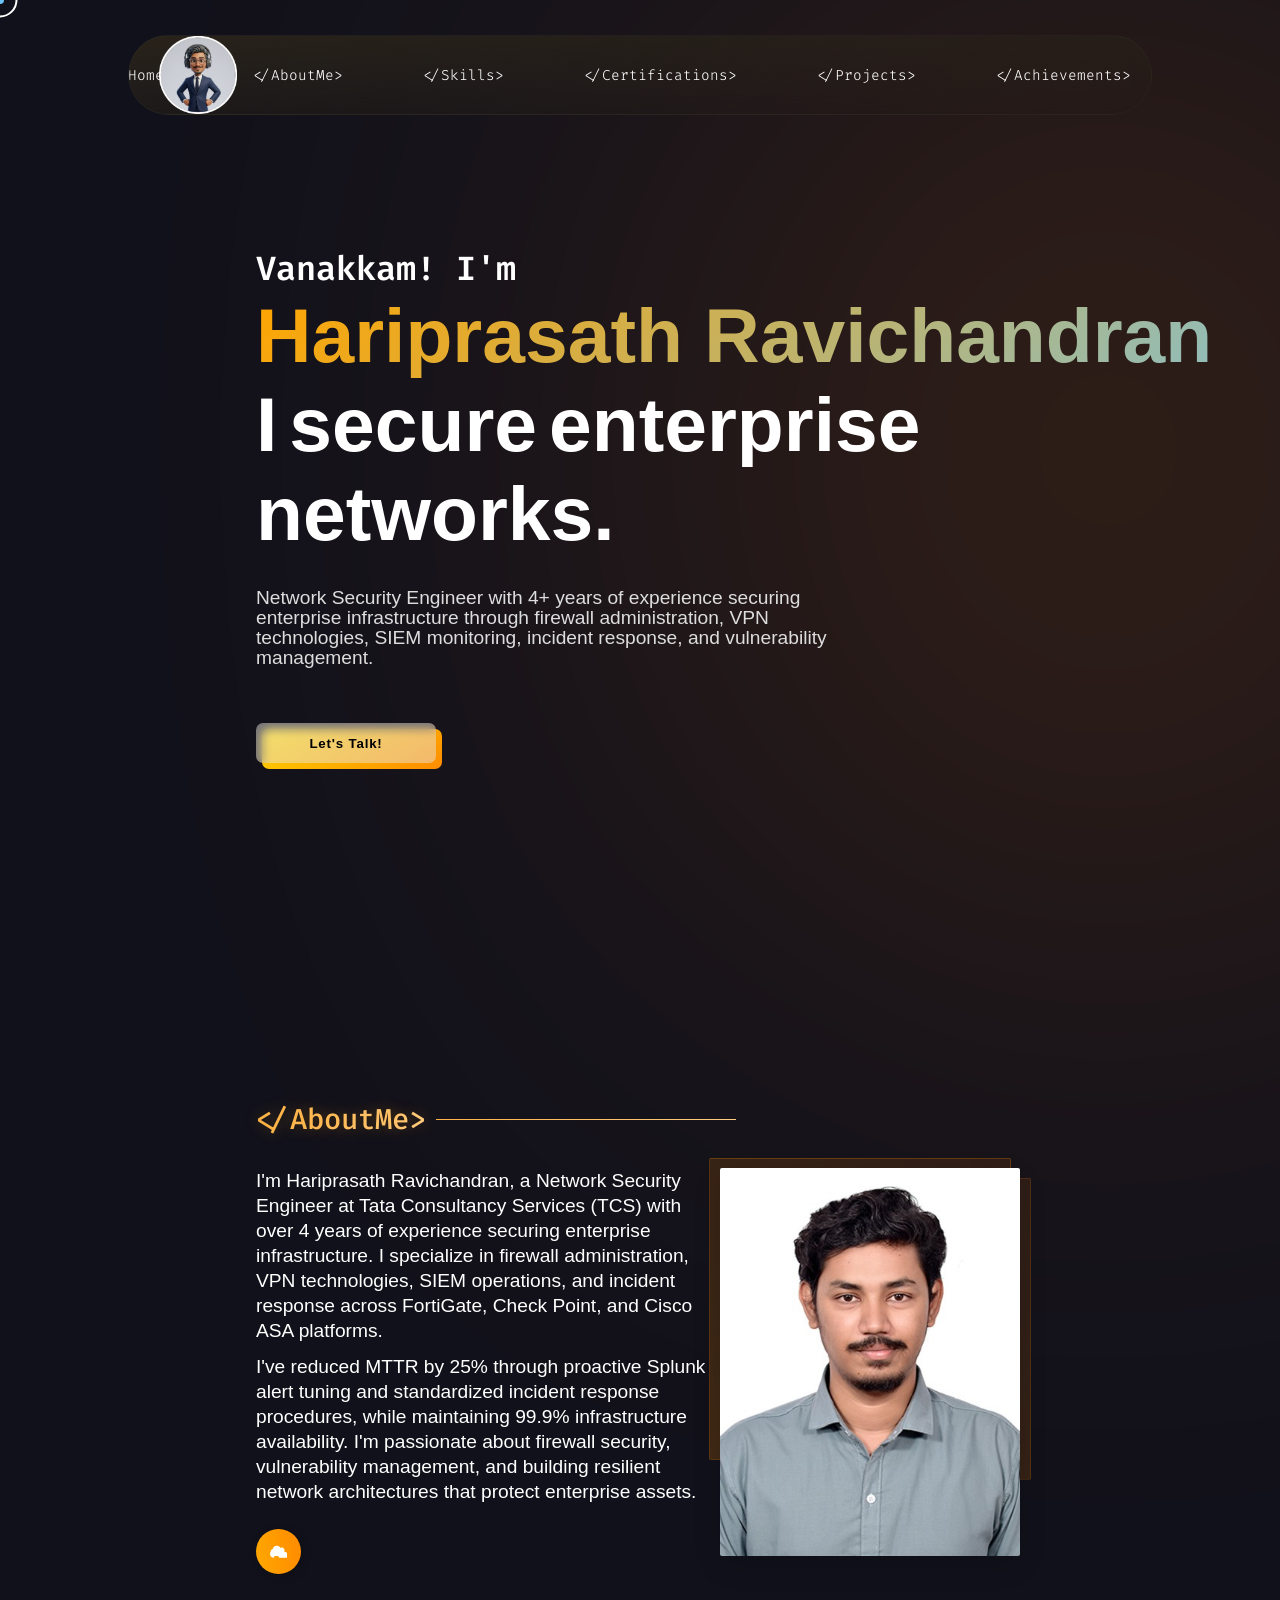
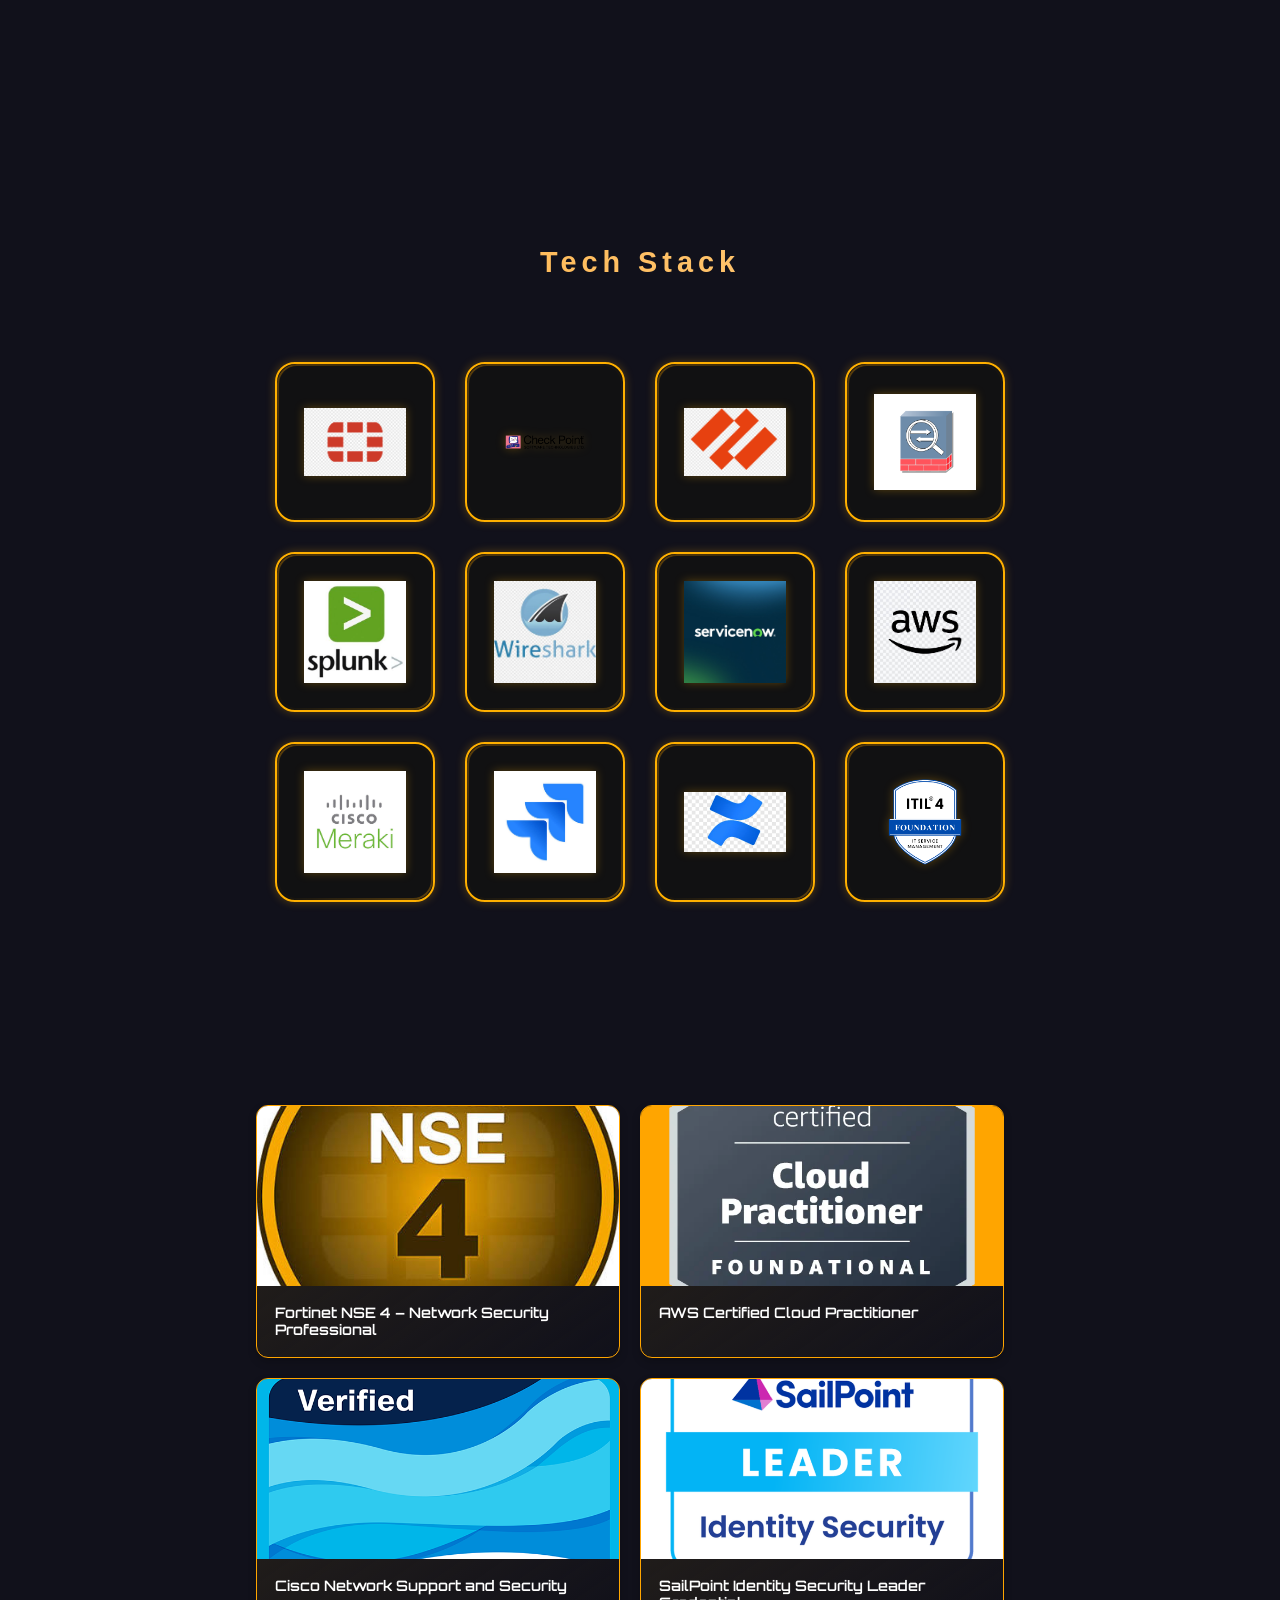
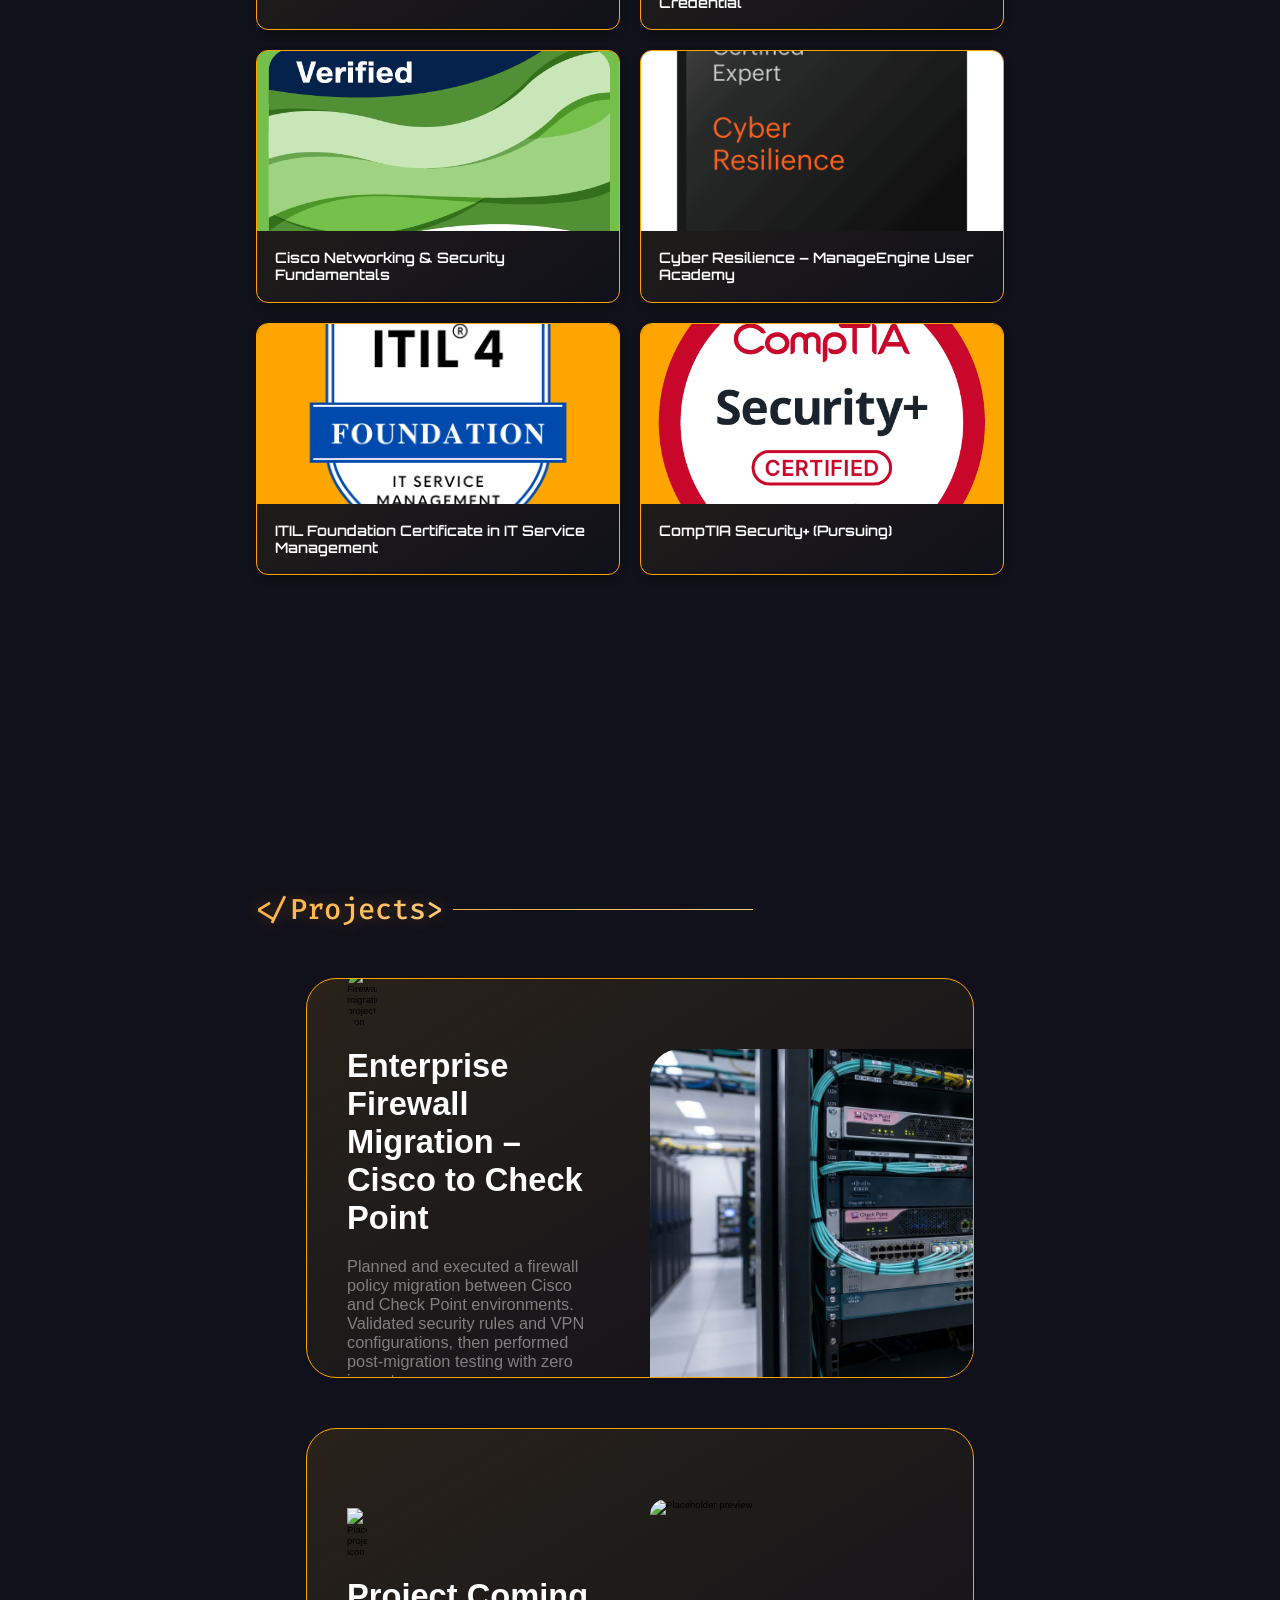
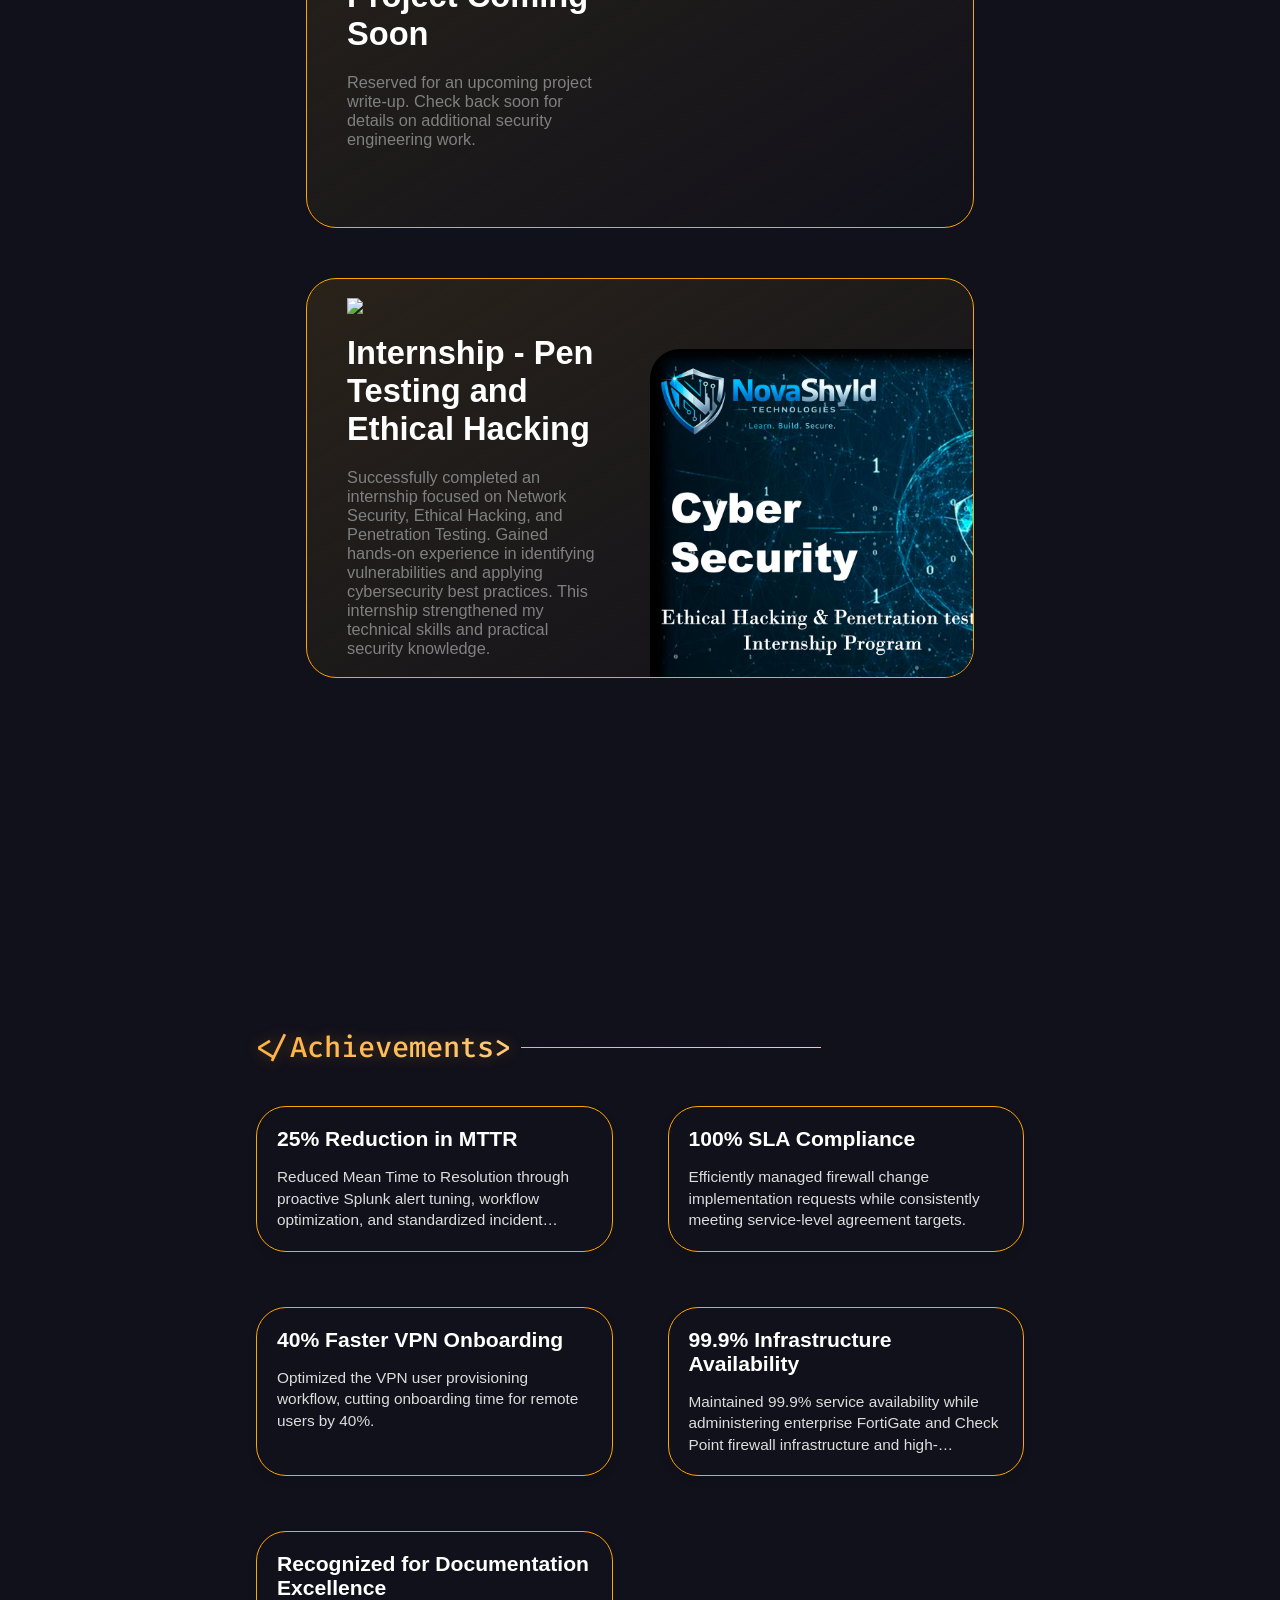
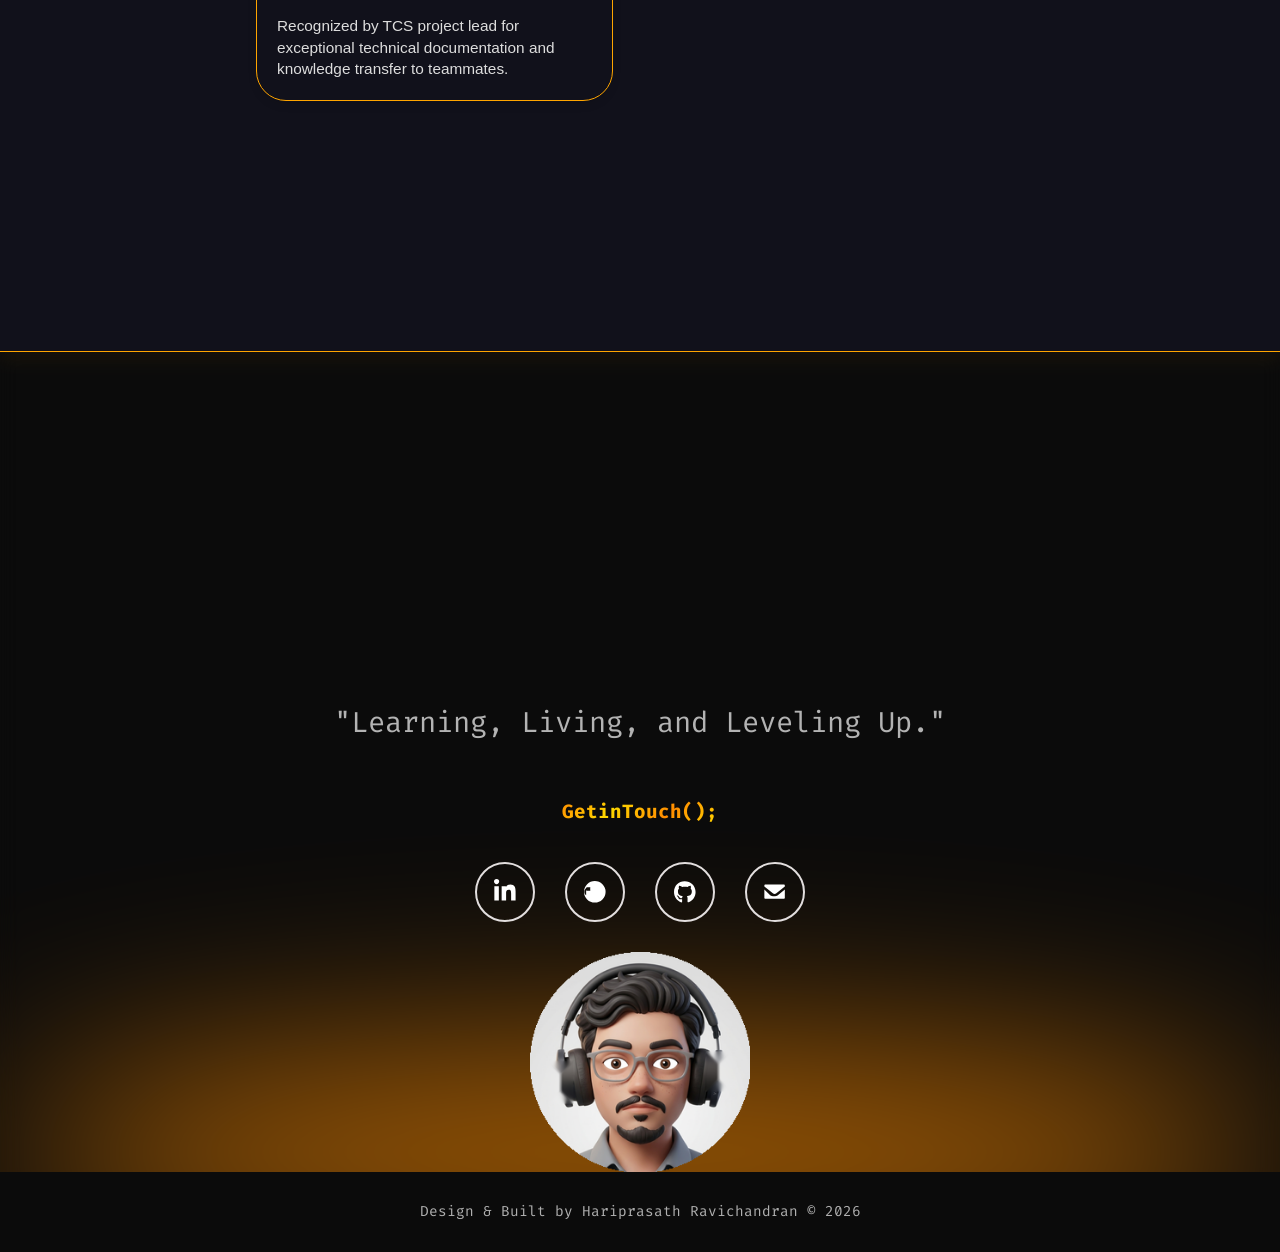
==== commit cd5c86c2: "Update index.html" ====
--- a/index.html
+++ b/index.html
@@ -575,7 +575,7 @@
                 </p>
               </div>
               <div class="image-div">
-                <img src="https://cdn.simpleicons.org/checkpoint/1a1a1a" alt="Placeholder preview" />
+                <img src="src/png/internship.png" alt="Placeholder preview" />
               </div>
             </div>
           </div>
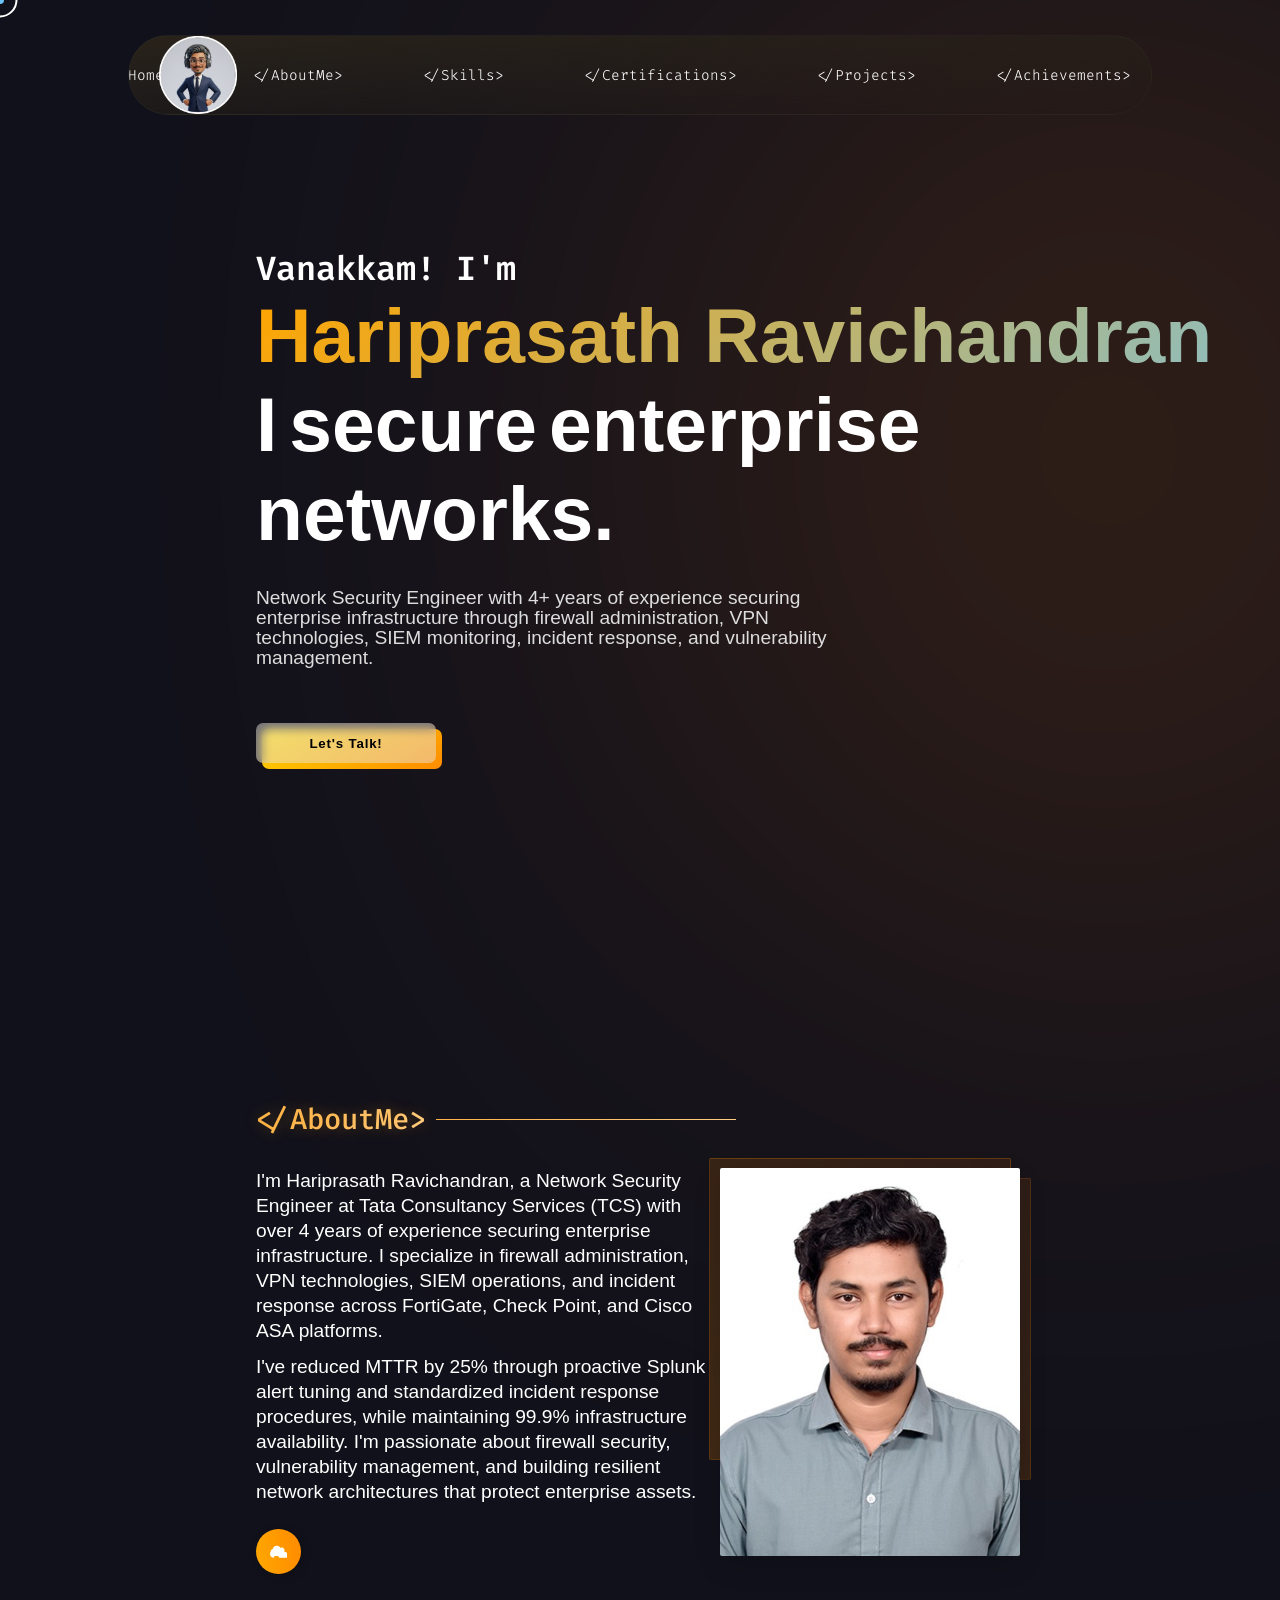
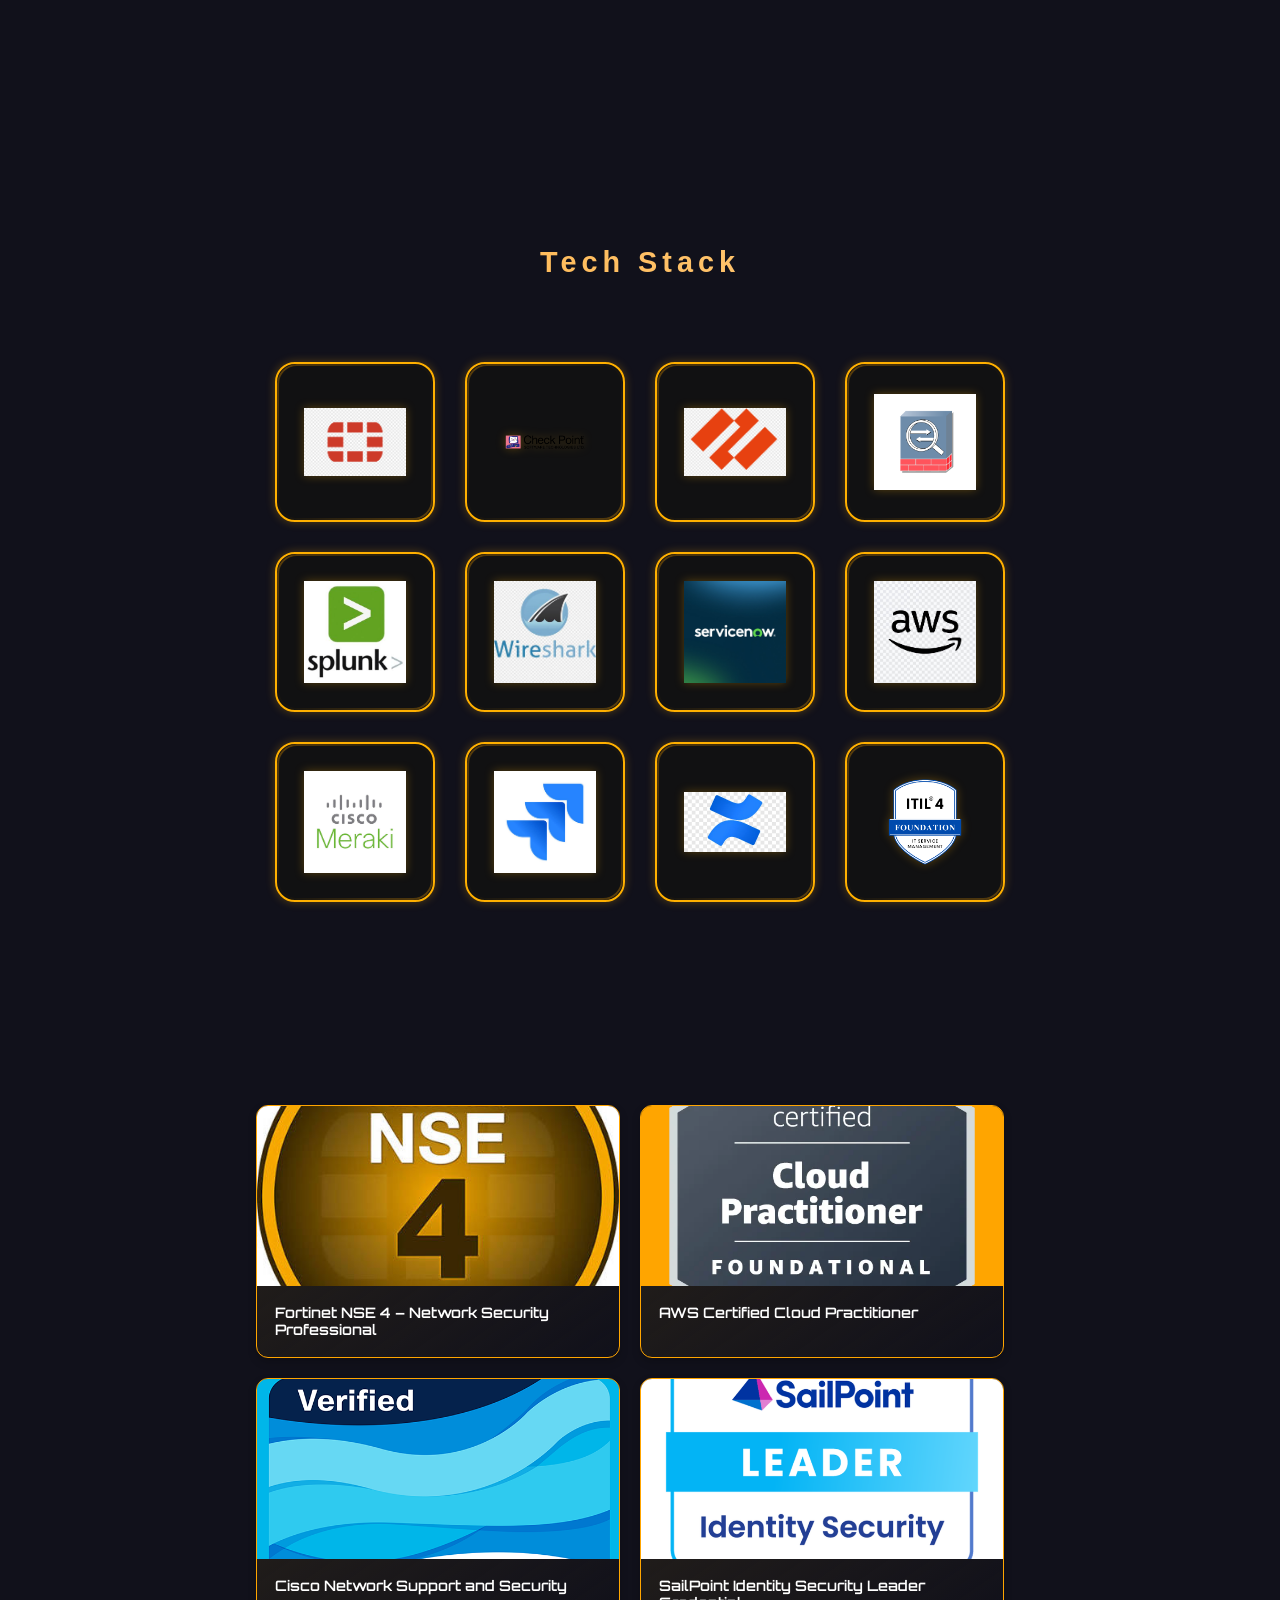
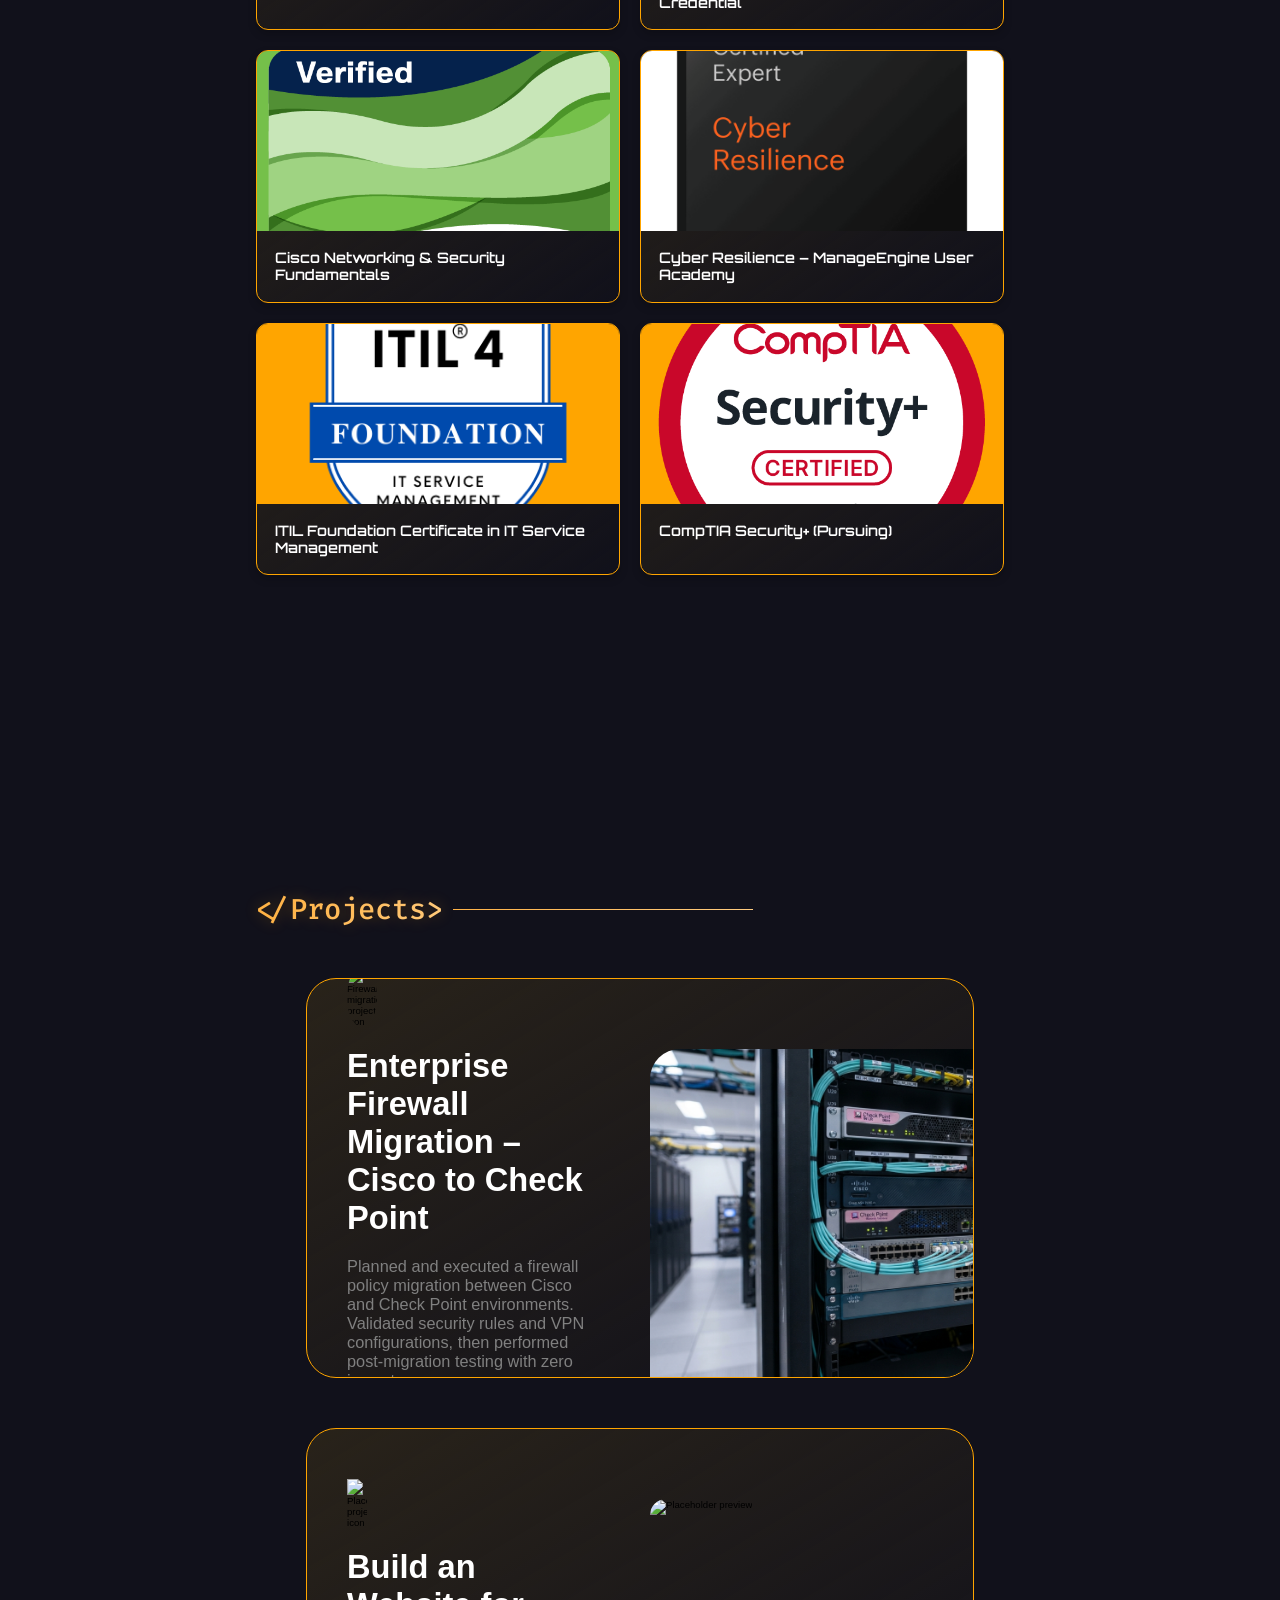
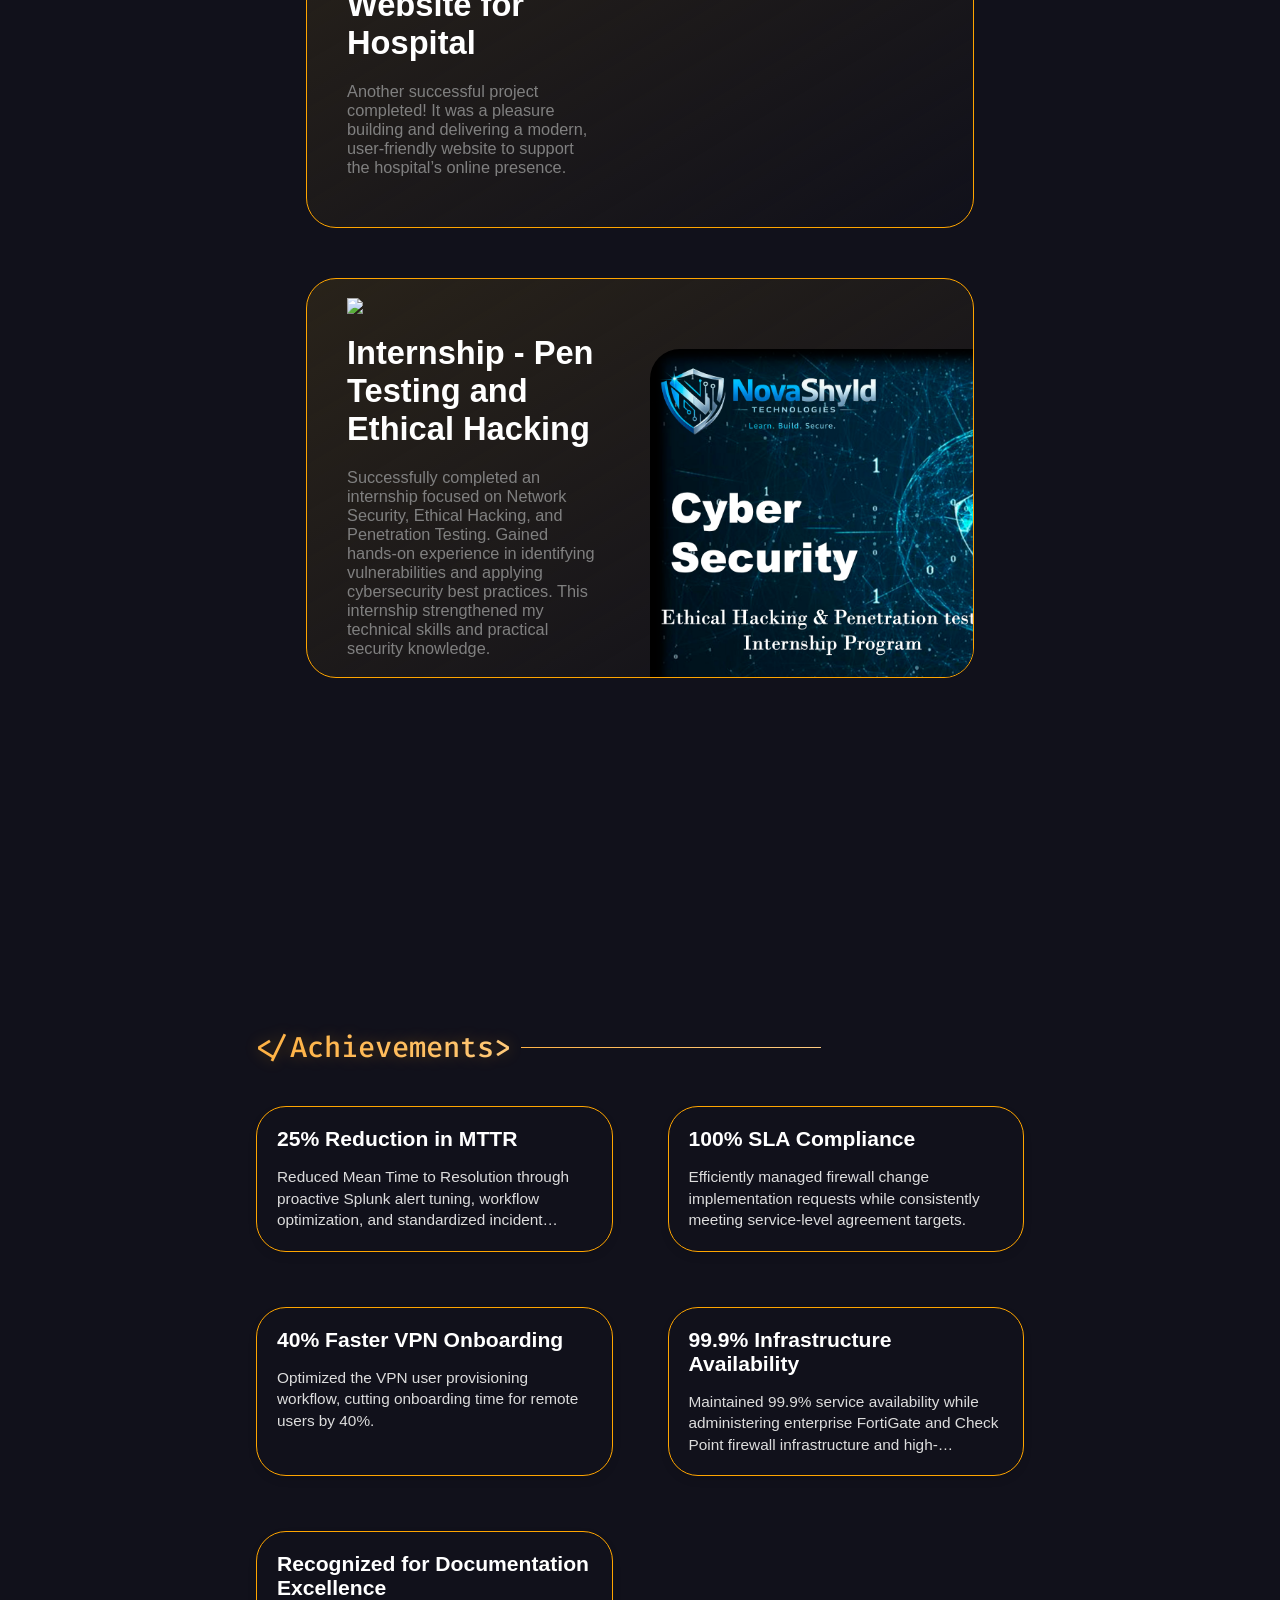
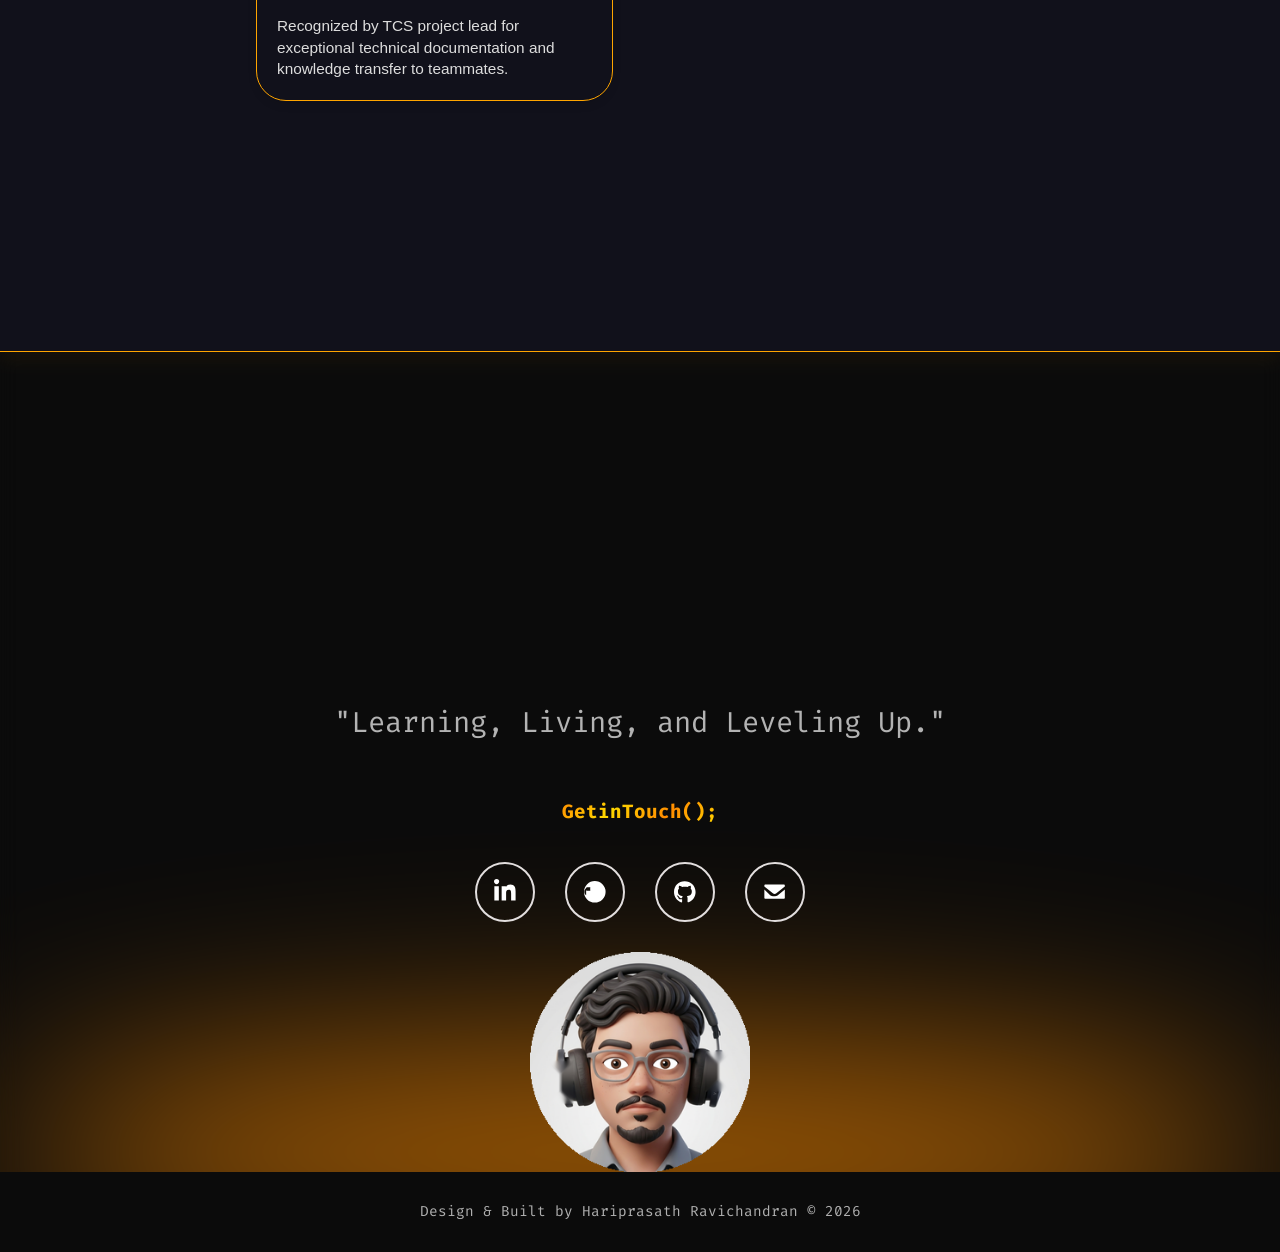
==== commit e1c54d0c: "Update index.html" ====
--- a/index.html
+++ b/index.html
@@ -553,13 +553,13 @@
             <div class="project-box project-box2">
               <div class="info-div">
                 <img src="https://cdn.simpleicons.org/shieldsdotio/FFB000" alt="Placeholder project icon" class="faviconforProjectAquaregia" />
-                <article class="ProjectHeading">Project Coming Soon</article>
+                <article class="ProjectHeading">Build an Website for Hospital</article>
                 <p class="ProjectDescription">
-                  Reserved for an upcoming project write-up. Check back soon for details on additional security engineering work.
+                  Another successful project completed! It was a pleasure building and delivering a modern, user-friendly website to support the hospital’s online presence.
                 </p>
               </div>
               <div class="image-div">
-                <img src="https://cdn.simpleicons.org/checkpoint/1a1a1a" alt="Placeholder preview" />
+                <img src="src/png/hospital.png" alt="Placeholder preview" />
               </div>
             </div>
           </div>
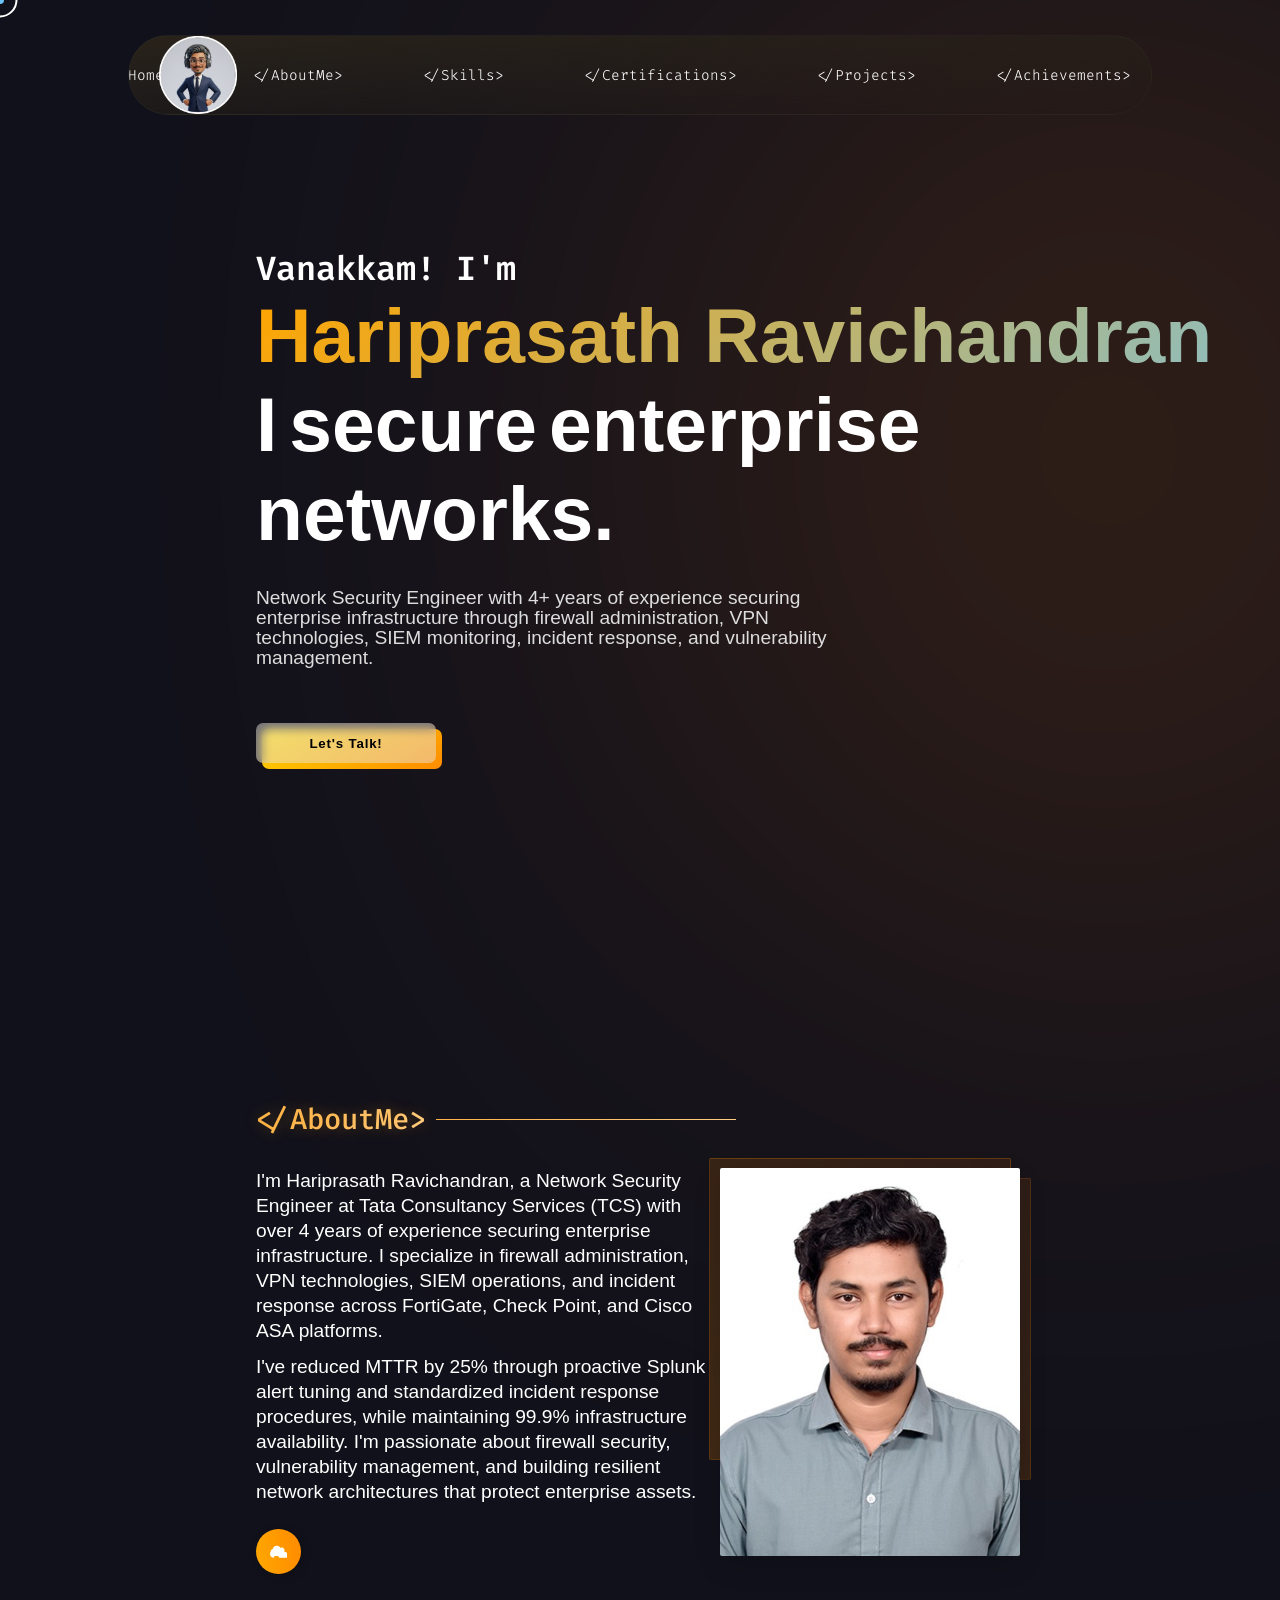
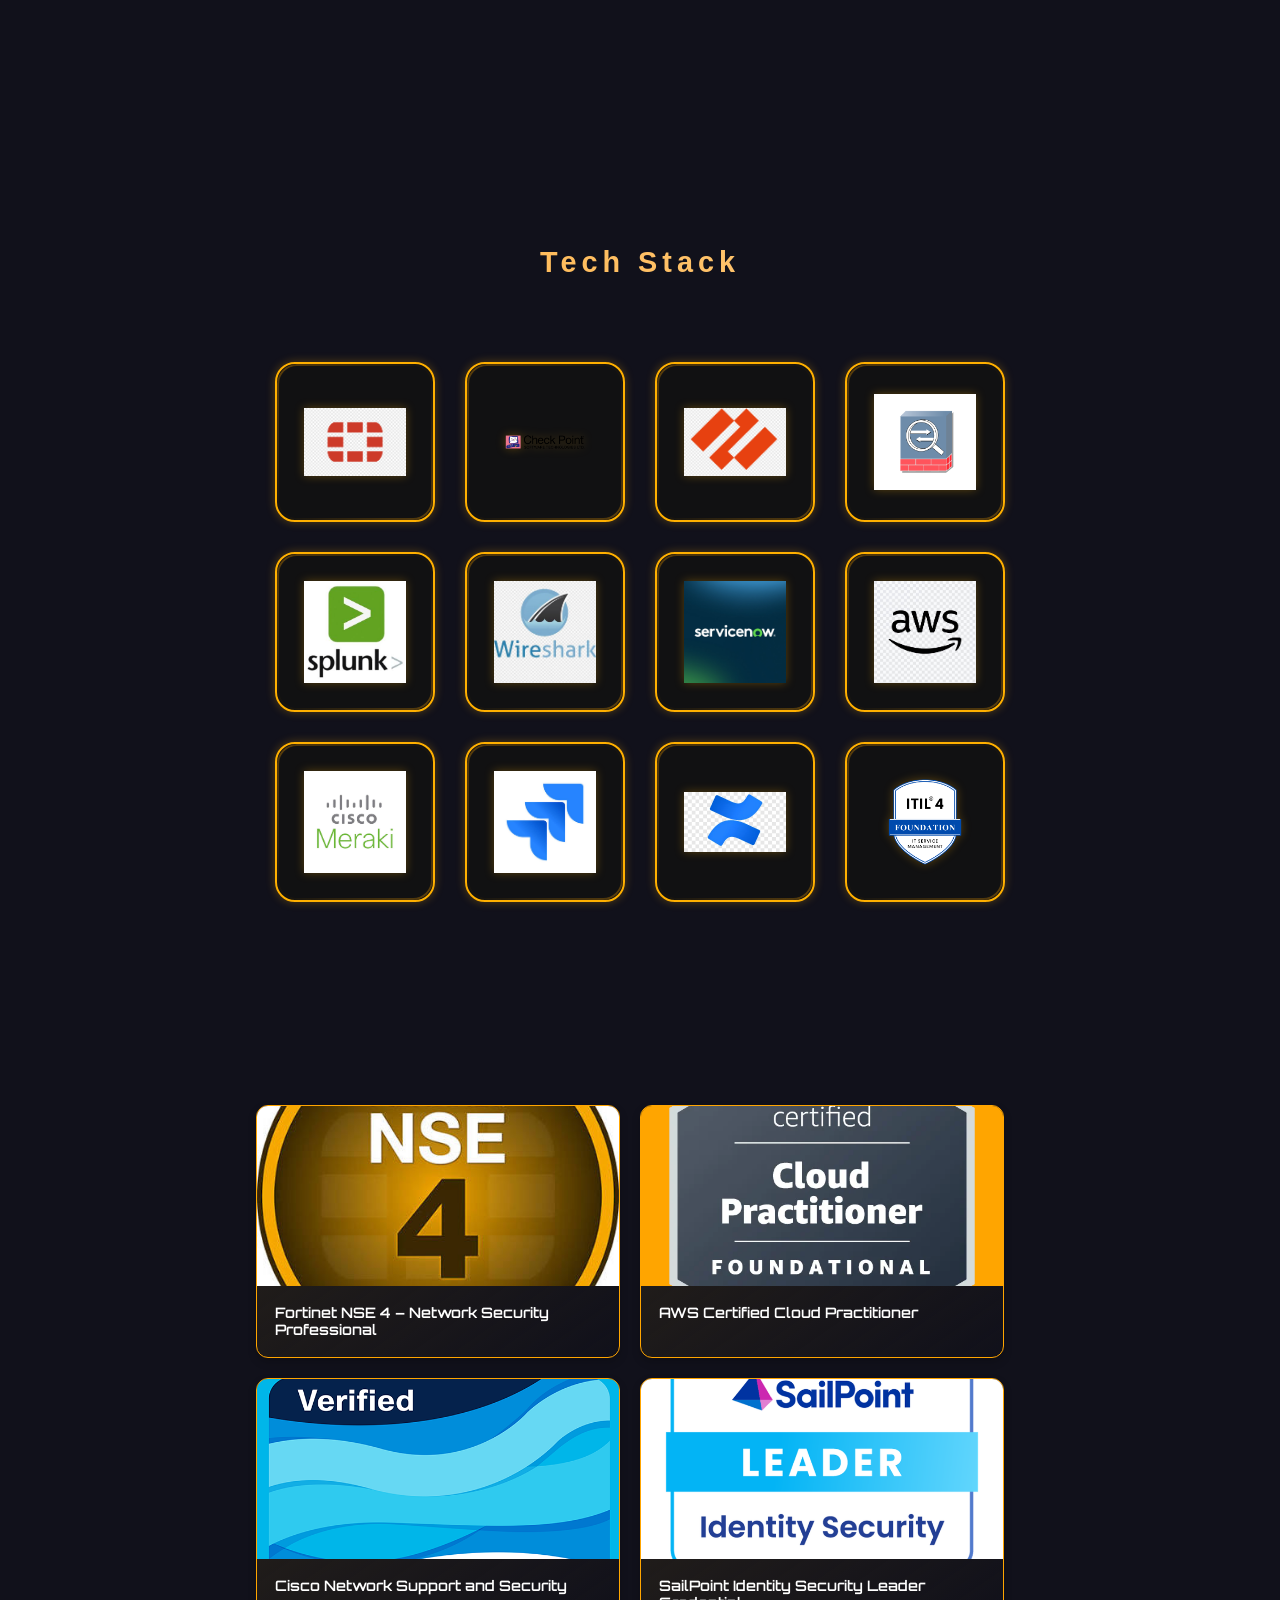
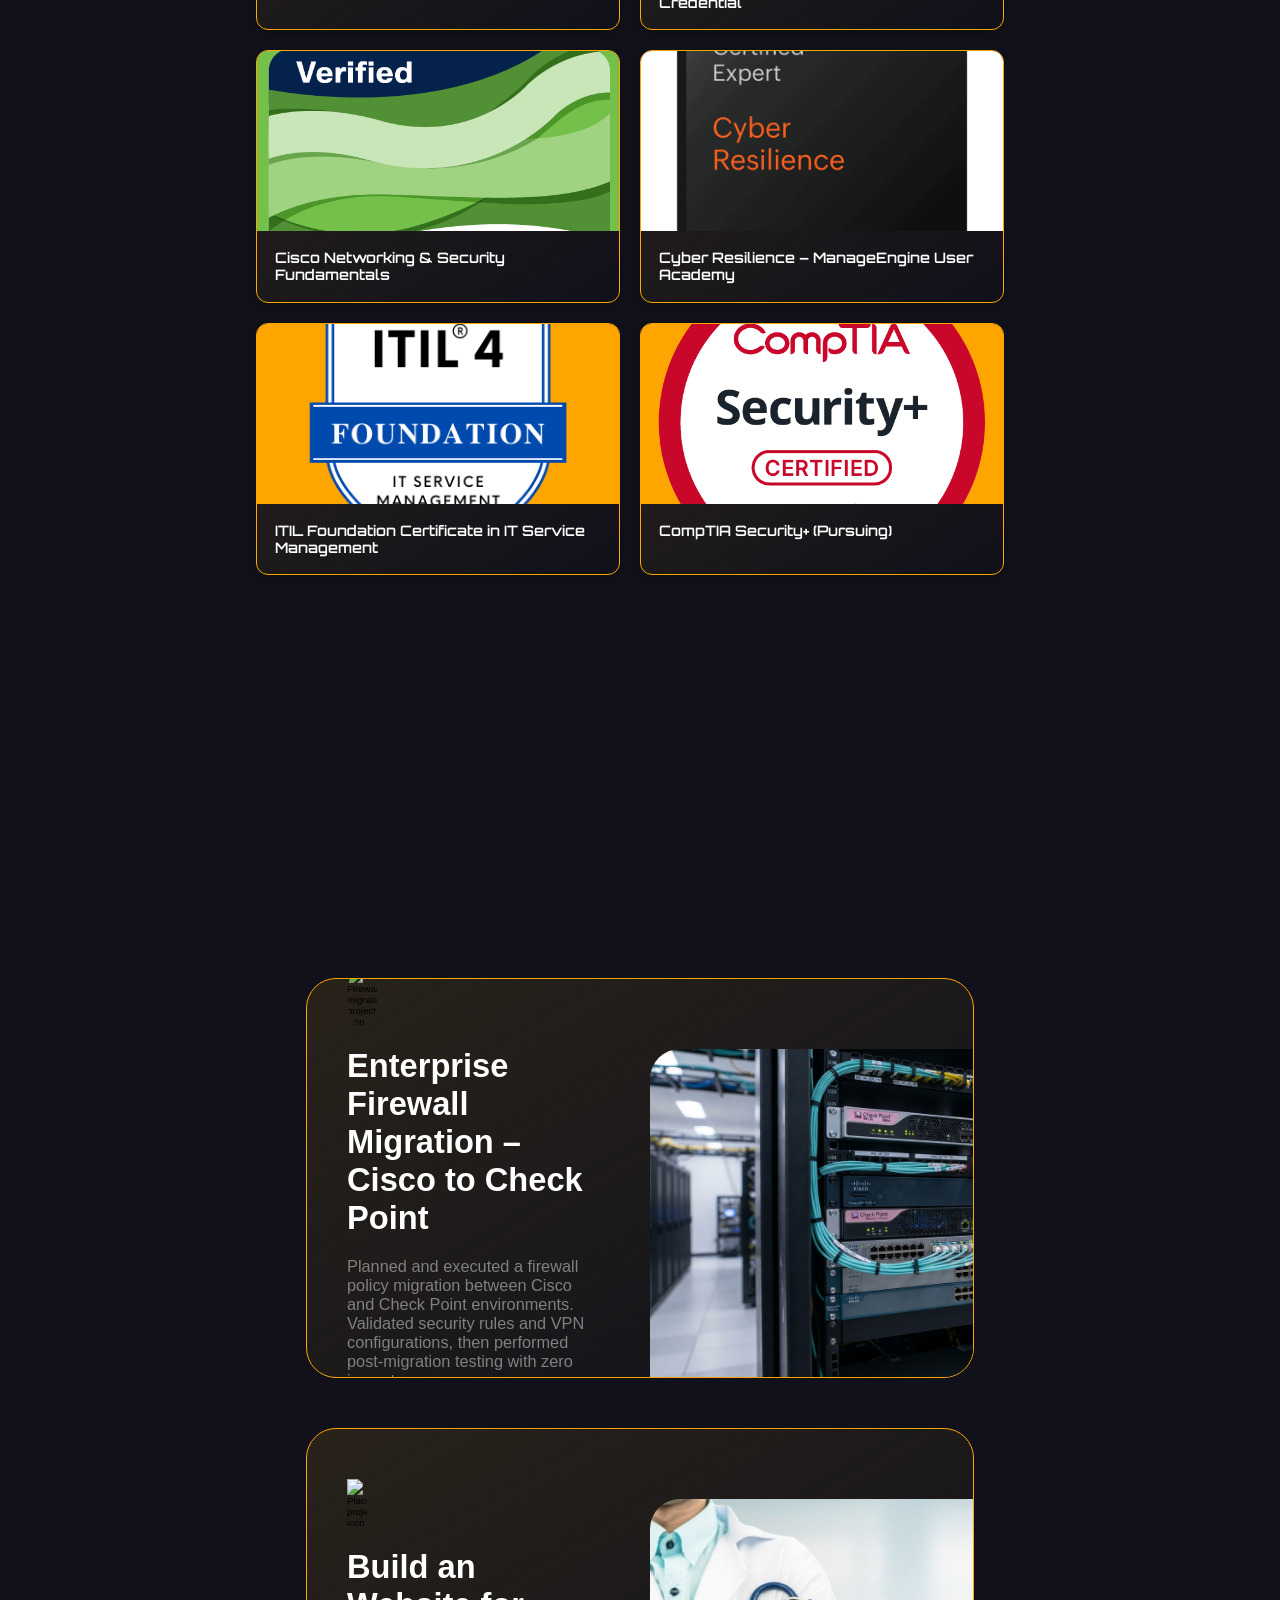
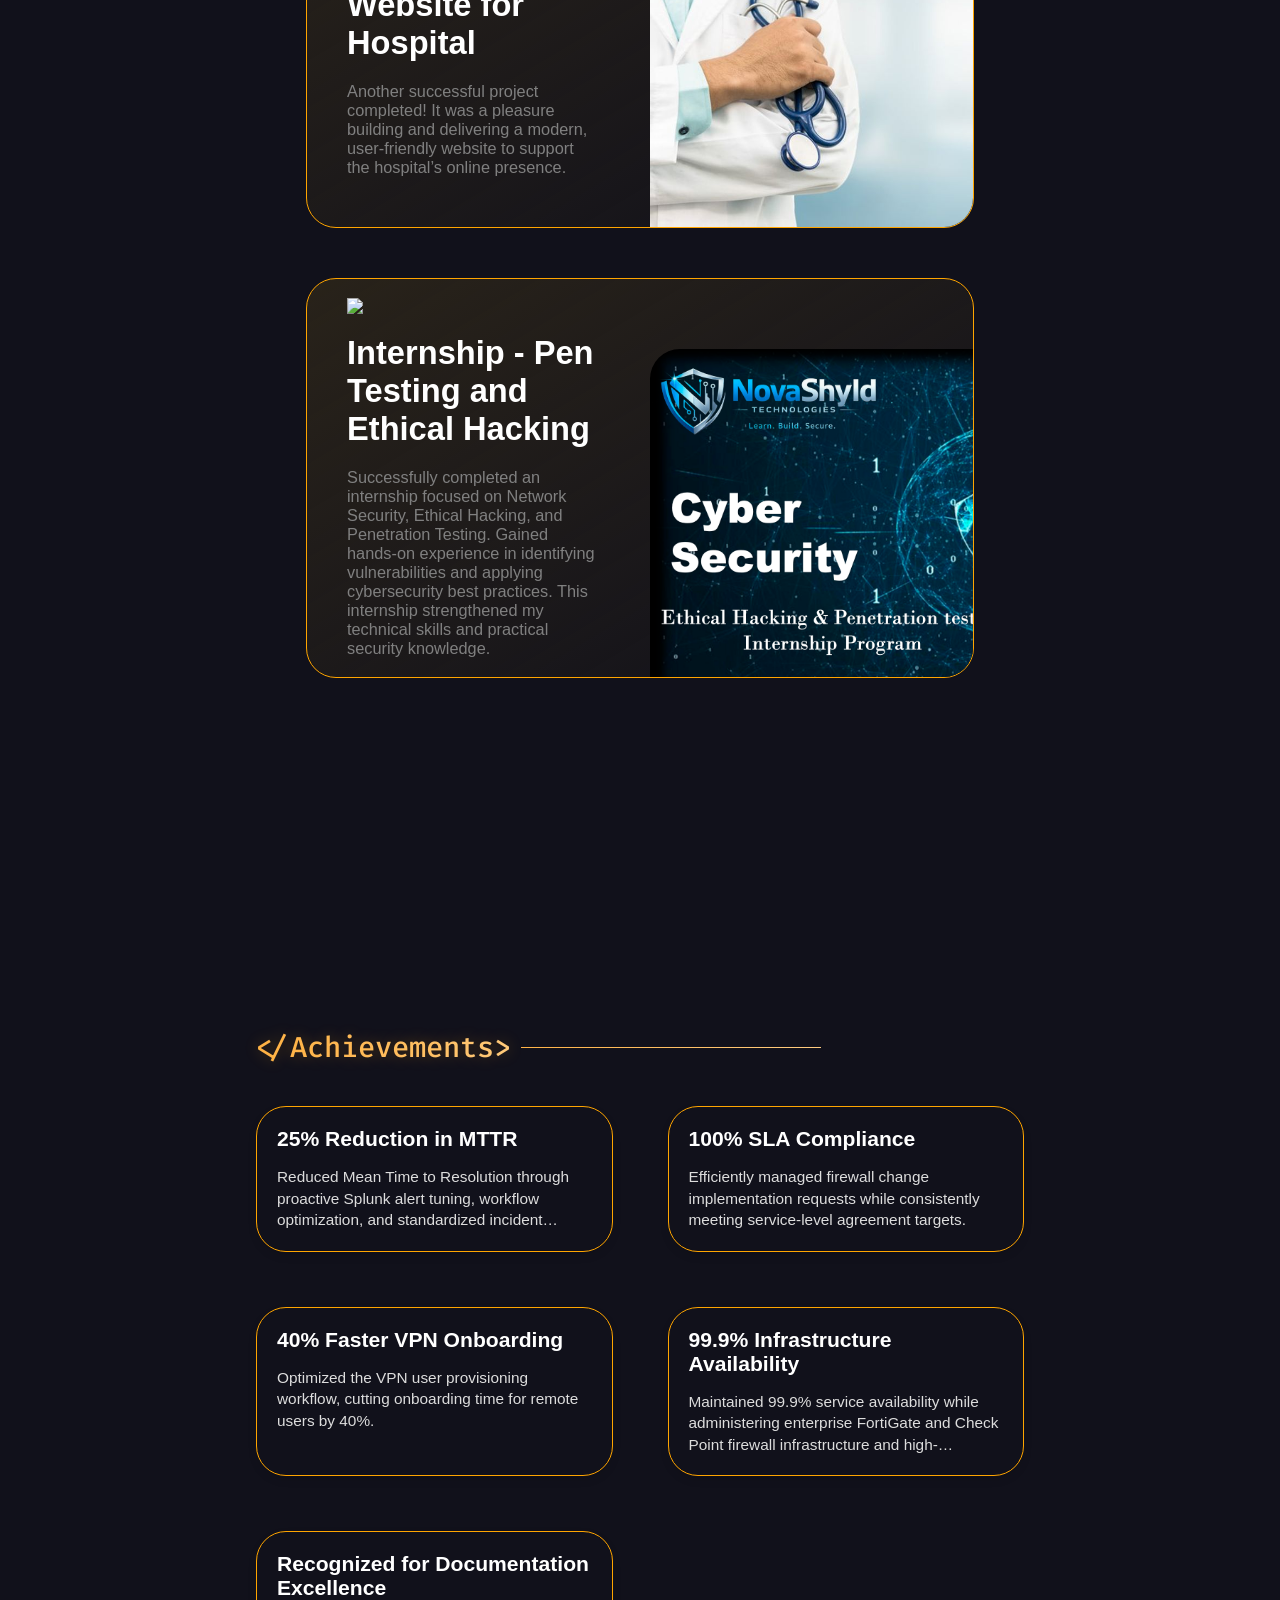
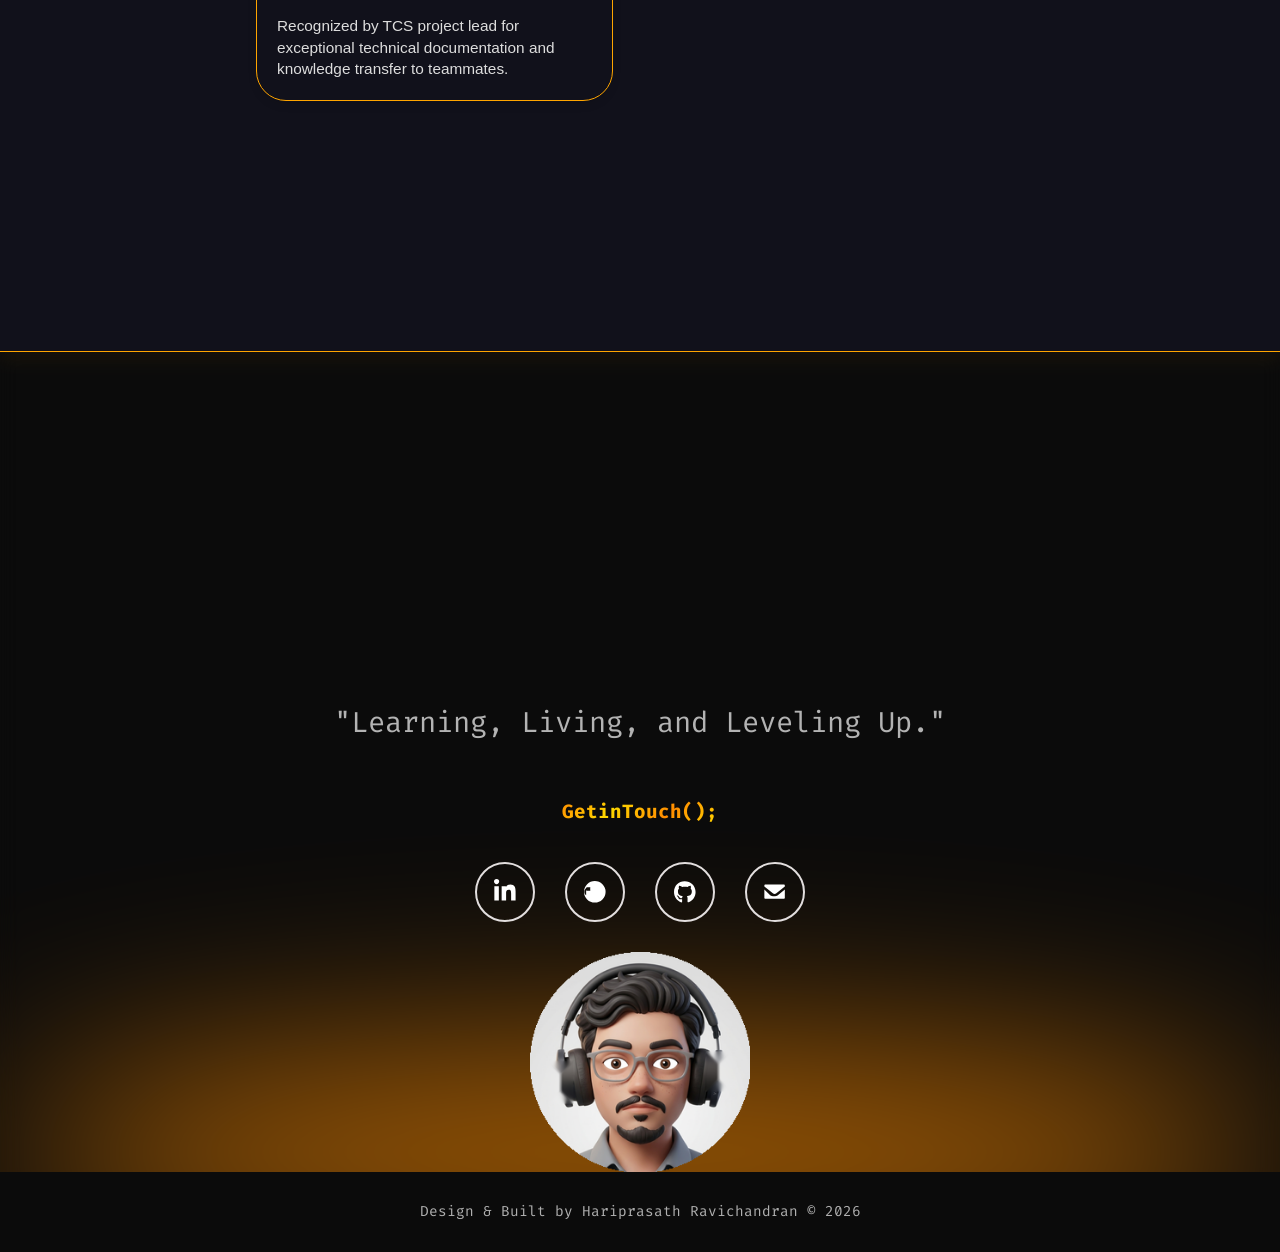
==== commit f3c000cb: "Update project image source to external URL" ====
--- a/index.html
+++ b/index.html
@@ -568,7 +568,7 @@
           <div class="project-box-wrapper" data-aos="fade-up">
             <div class="project-box project-box2">
               <div class="info-div">
-                <img src="scr/png/internship.png" class="faviconforProjectAquaregia" />
+                <img src="https://cdn.simpleicons.org/web/FFB000" class="faviconforProjectAquaregia" />
                 <article class="ProjectHeading">Internship - Pen Testing and Ethical Hacking</article>
                 <p class="ProjectDescription">
                   Successfully completed an internship focused on Network Security, Ethical Hacking, and Penetration Testing. Gained hands-on experience in identifying vulnerabilities and applying cybersecurity best practices. This internship strengthened my technical skills and practical security knowledge.
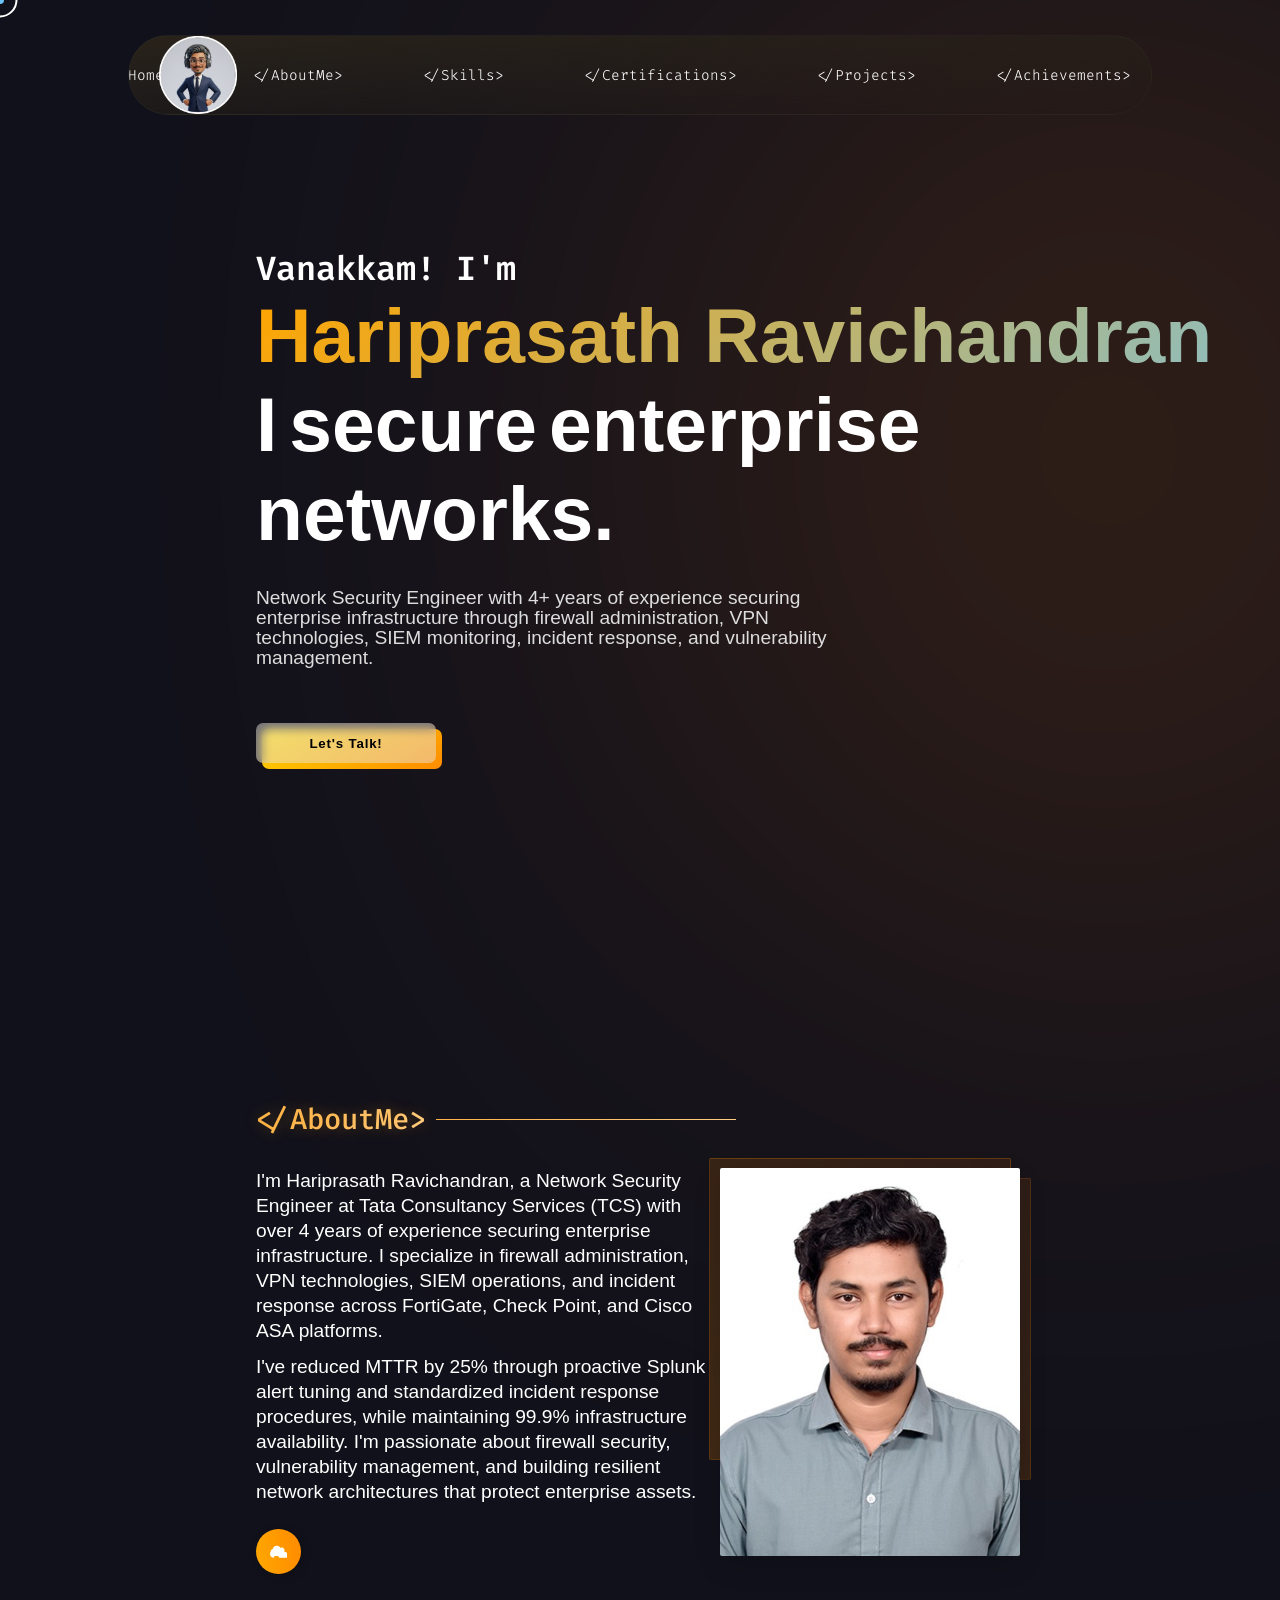
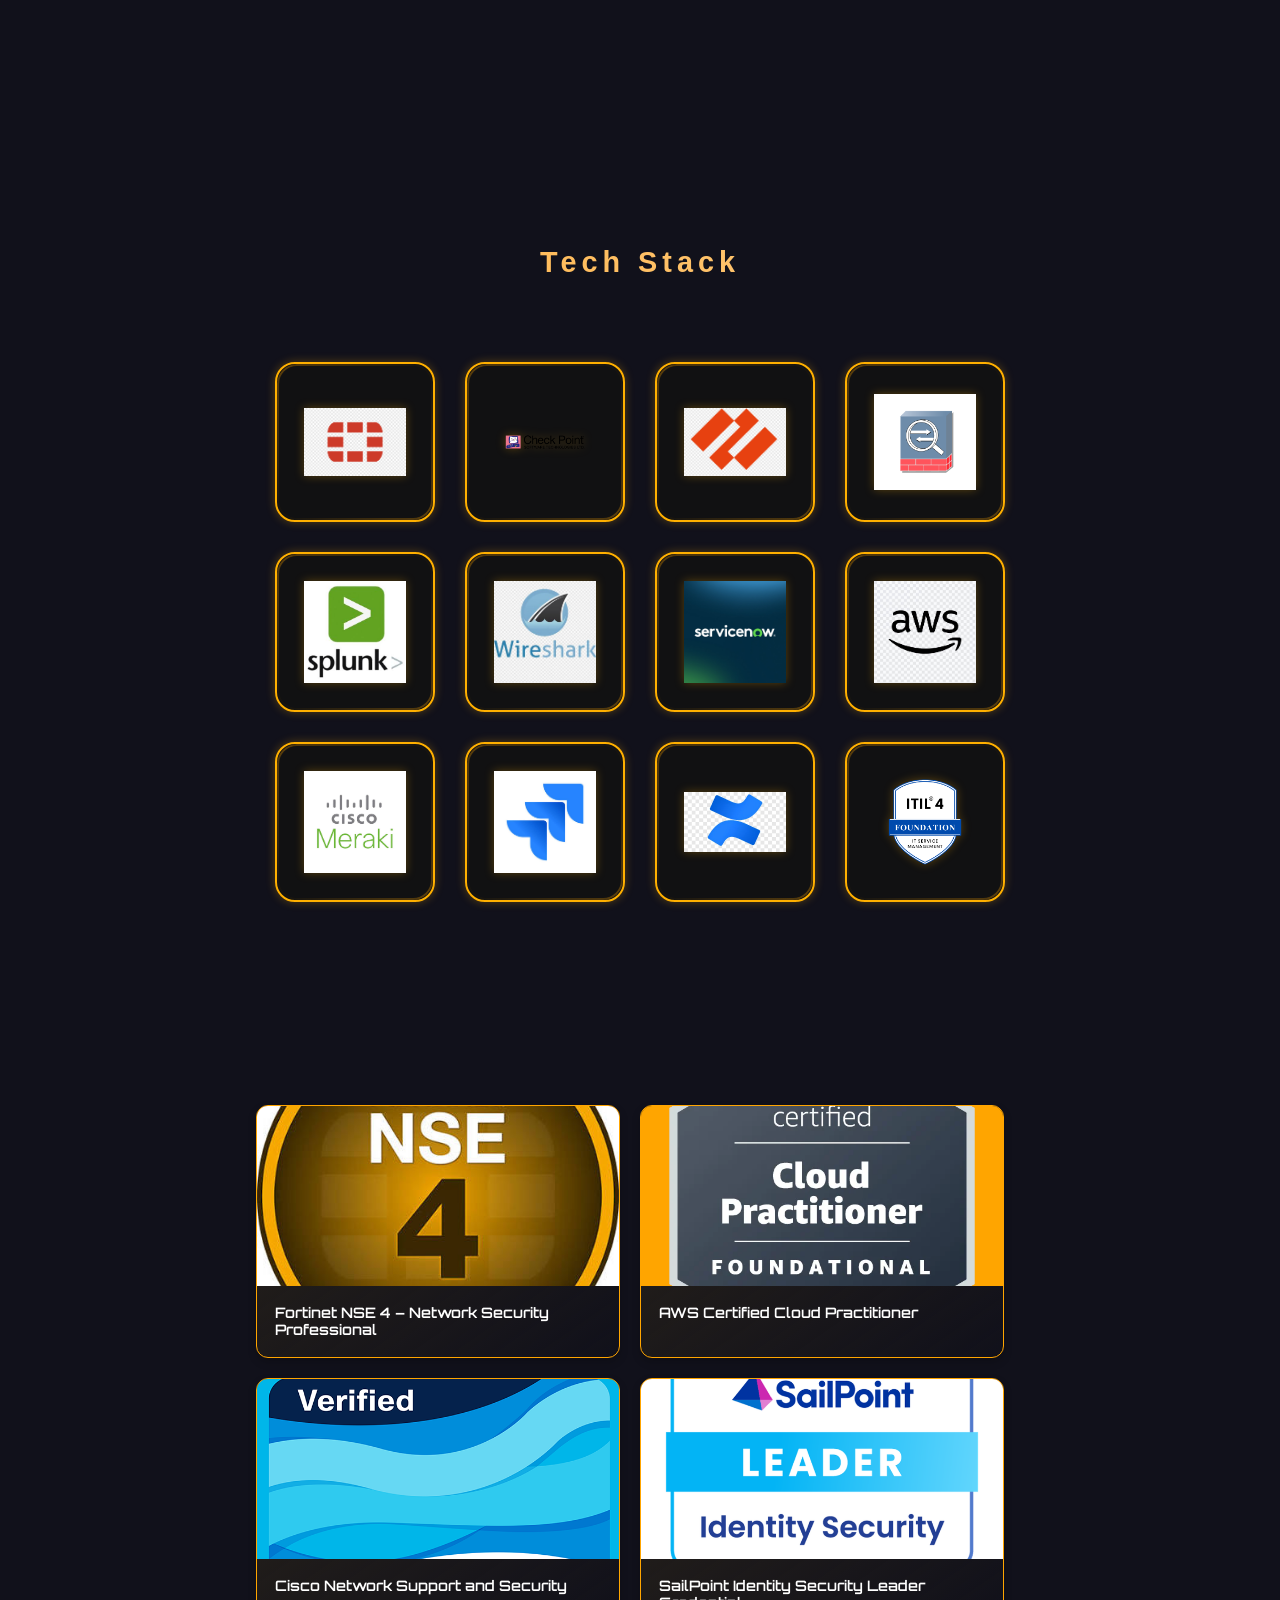
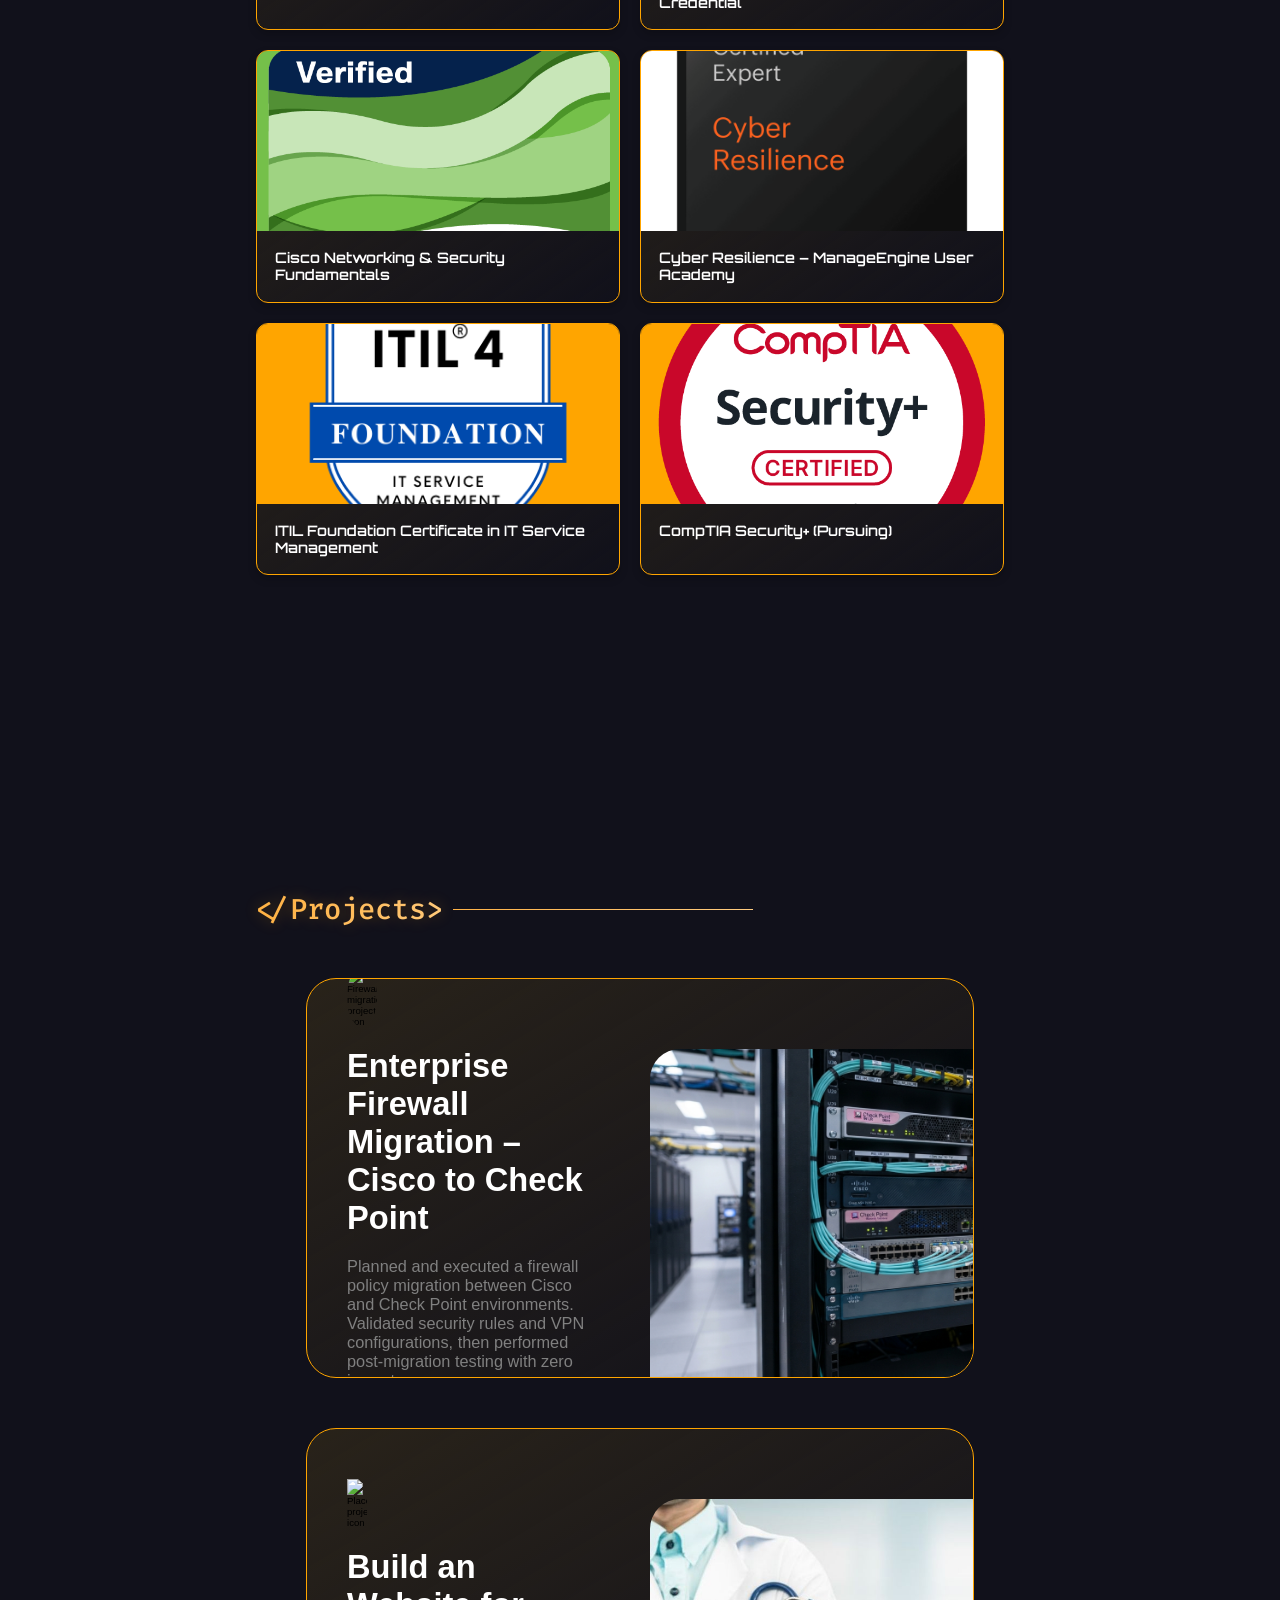
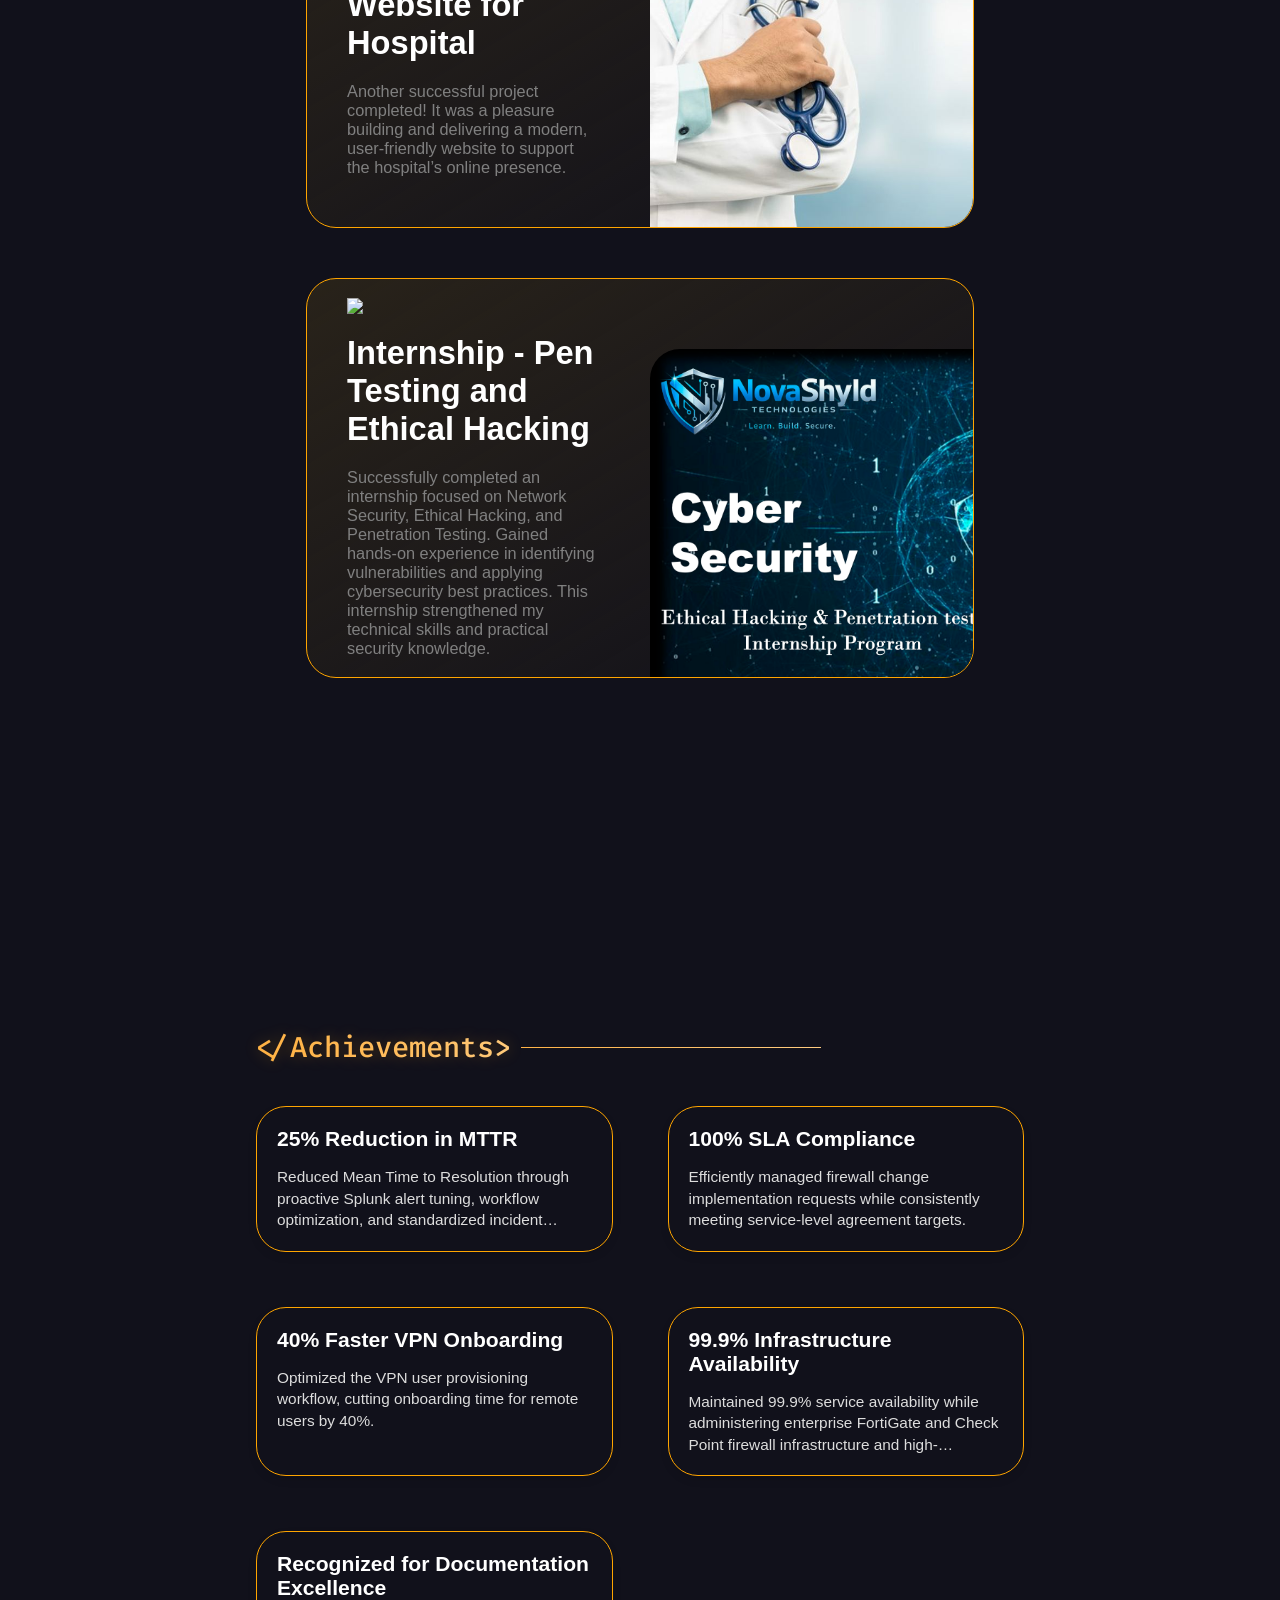
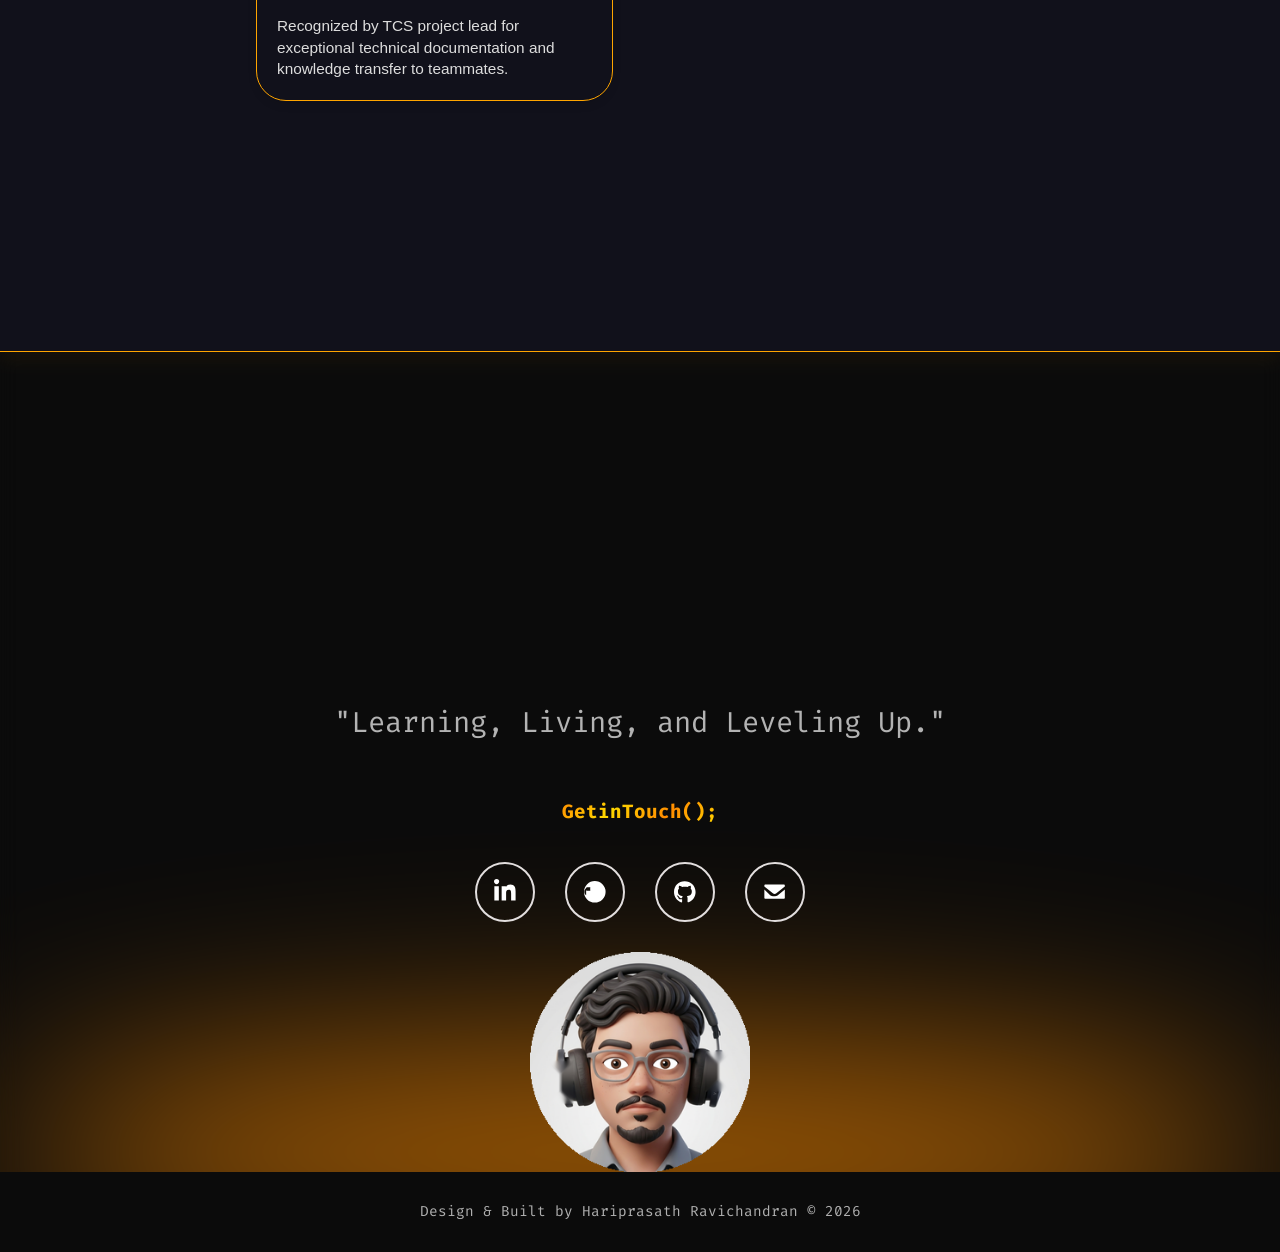
==== commit 1755ba72: "Update index.html" ====
--- a/index.html
+++ b/index.html
@@ -41,7 +41,7 @@
   <meta property="og:image" content="src/png/profile-photo.jpg" />
   <meta property="og:title" content="Hariprasath Ravichandran | Network Security Engineer" />
   <meta property="og:description" content="Network Security Engineer specializing in firewall administration, VPN technologies, SIEM monitoring, and incident response. Explore my portfolio featuring security engineering expertise." />
-  <meta property="og:url" content="https://hp-wavecloud.github.io/New_Web_PortFolio/" />
+  <meta property="og:url" content="https://hp-wave-cloud.github.io/New_Web_PortFolio/" />
   <meta property="og:site_name" content="Hariprasath Ravichandran Portfolio - Network Security Engineer" />
 
   <!-- Twitter Meta Tags -->
@@ -61,10 +61,10 @@
       "name": "Hariprasath Ravichandran",
       "jobTitle": "Network Security Engineer",
       "description": "Network Security Engineer with 4+ years of experience in firewall administration, VPN technologies, SIEM monitoring, and incident response",
-      "url": "https://hp-wavecloud.github.io/New_Web_PortFolio/",
+      "url": "https://hp-wave-cloud.github.io/New_Web_PortFolio/",
       "image": "src/png/profile-photo.jpg",
       "sameAs": [
-        "https://github.com/hp-wavecloud",
+        "https://github.com/hp-wave-cloud",
         "https://linkedin.com/in/hariprasathr"
       ],
       "knowsAbout": [
@@ -679,7 +679,7 @@
               </svg>
             </a>
 
-            <a href="https://github.com/hp-wavecloud" target="_blank" aria-label="My GitHub">
+            <a href="https://github.com/hp-wave-cloud" target="_blank" aria-label="My GitHub">
               <svg viewBox="0 0 496 512" class="SocialHandle">
                 <path d="M165.9 397.4c0 2-2.3 3.6-5.2 3.6-3.3.3-5.6-1.3-5.6-3.6 0-2 2.3-3.6 5.2-3.6 3-.3 5.6 1.3 5.6 3.6zm-31.1-4.5c-.7 2 1.3 4.3 4.3 4.9 2.6 1 5.6 0 6.2-2s-1.3-4.3-4.3-5.2c-2.6-.7-5.5.3-6.2 2.3zm44.2-1.7c-2.3.7-3.9 2.3-3.7 4.6.3 2.3 1.6 4 4.4 4.9 2.7.8 5.3 0 5.9-2s-1.6-4-4.6-5.5zM244.8 8C106.1 8 0 113.3 0 252c0 110.9 69.8 205.8 169.5 239.2 12.8 2.3 17.3-5.6 17.3-12.1 0-6.2-.3-40.4-.3-61.4 0 0-70 15-84.7-29.8 0 0-11.4-29.1-27.8-36.6 0 0-22.9-15.7 1.6-15.4 0 0 24.9 2 38.6 25.8 21.9 38.6 58.6 27.5 72.9 20.9 2.3-16 8.8-27.1 16-33.7-55.9-6.2-112.3-14.3-112.3-110.5 0-27.5 7.6-41.3 23.6-58.9-2.6-6.5-11-33.4 2.6-67.9 20.9-6.5 69 27 69 27 20-5.6 41.5-8.5 63-8.5s43 2.9 63 8.5c0 0 48.1-33.6 69-27 13.6 34.5 5.2 61.4 2.6 67.9 16 17.7 25.8 31.5 25.8 58.9 0 96.5-58.9 104.2-114.8 110.5 9.2 7.9 17 22.9 17 46.4 0 33.7-.3 75.4-.3 83.6 0 6.5 4.6 14.4 17.3 12.1C428.2 457.8 496 362.9 496 252 496 113.3 383.5 8 244.8 8z" fill="white"></path>
               </svg>
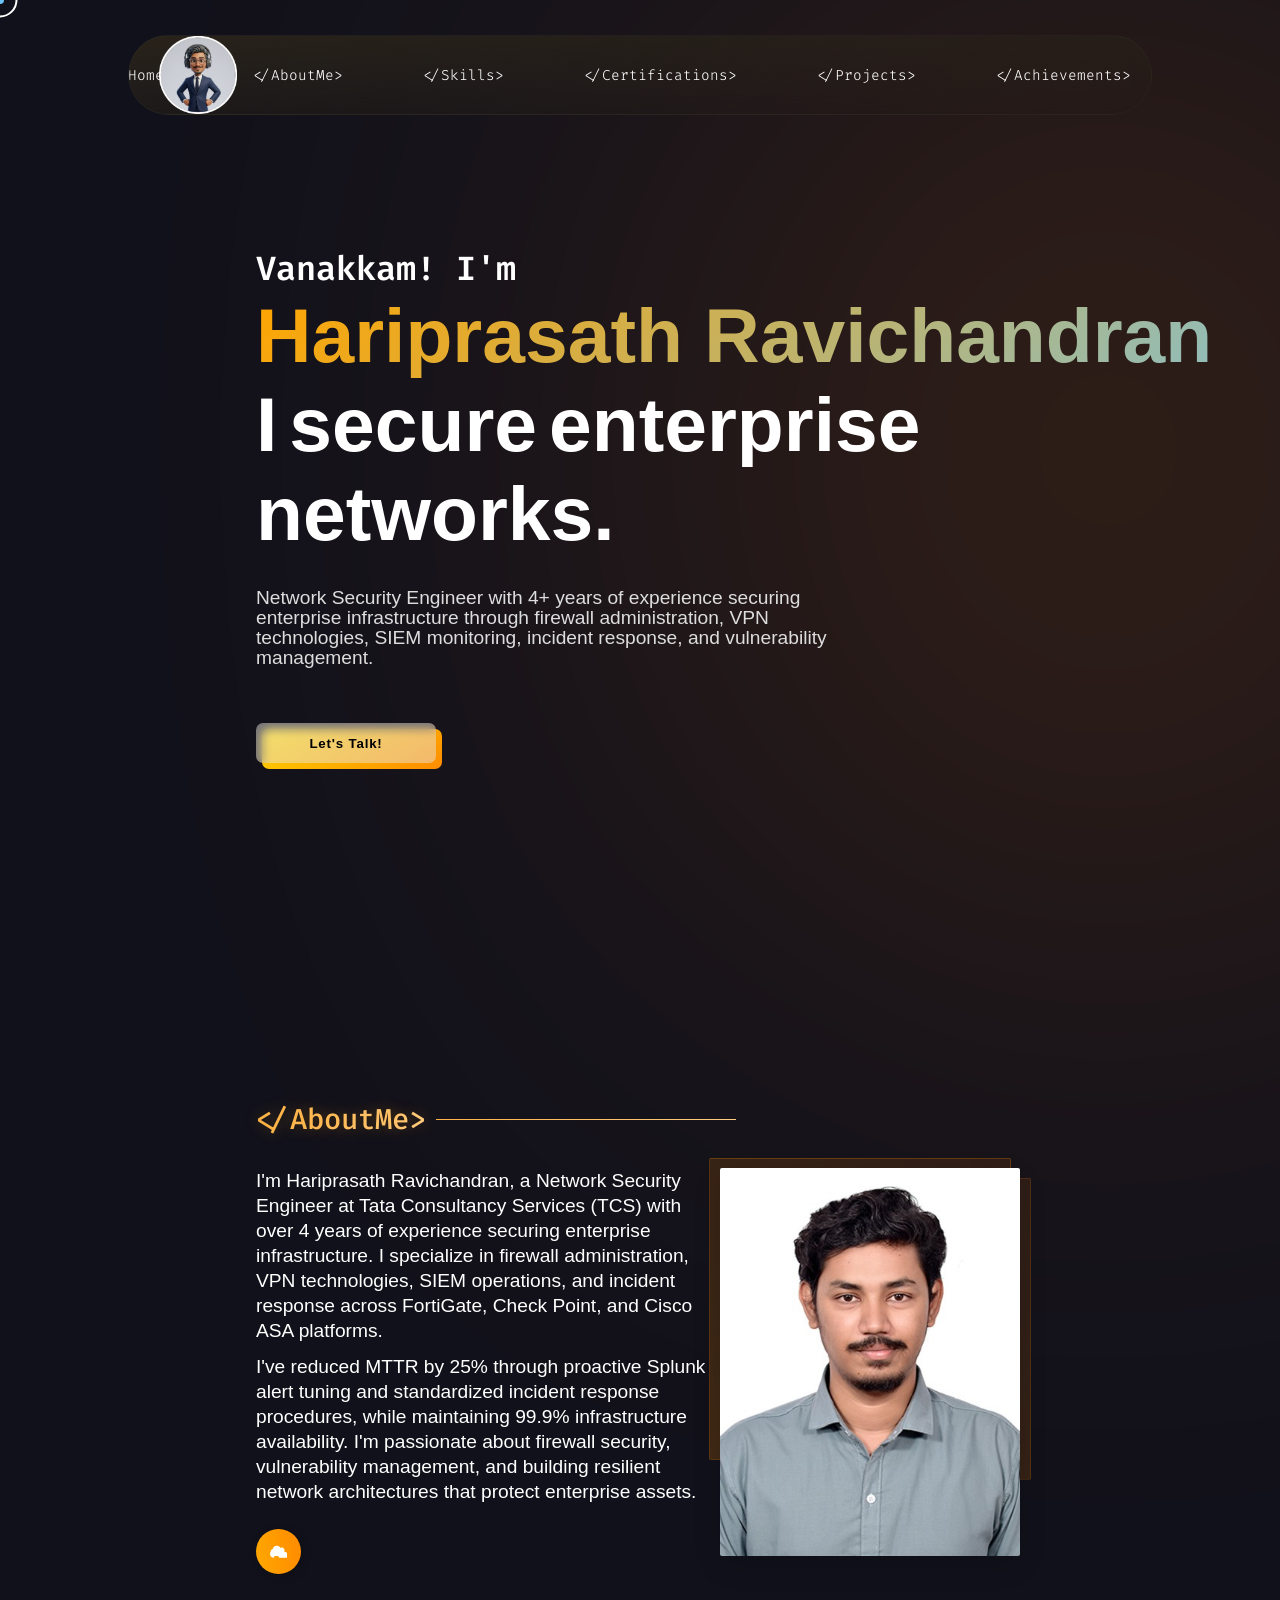
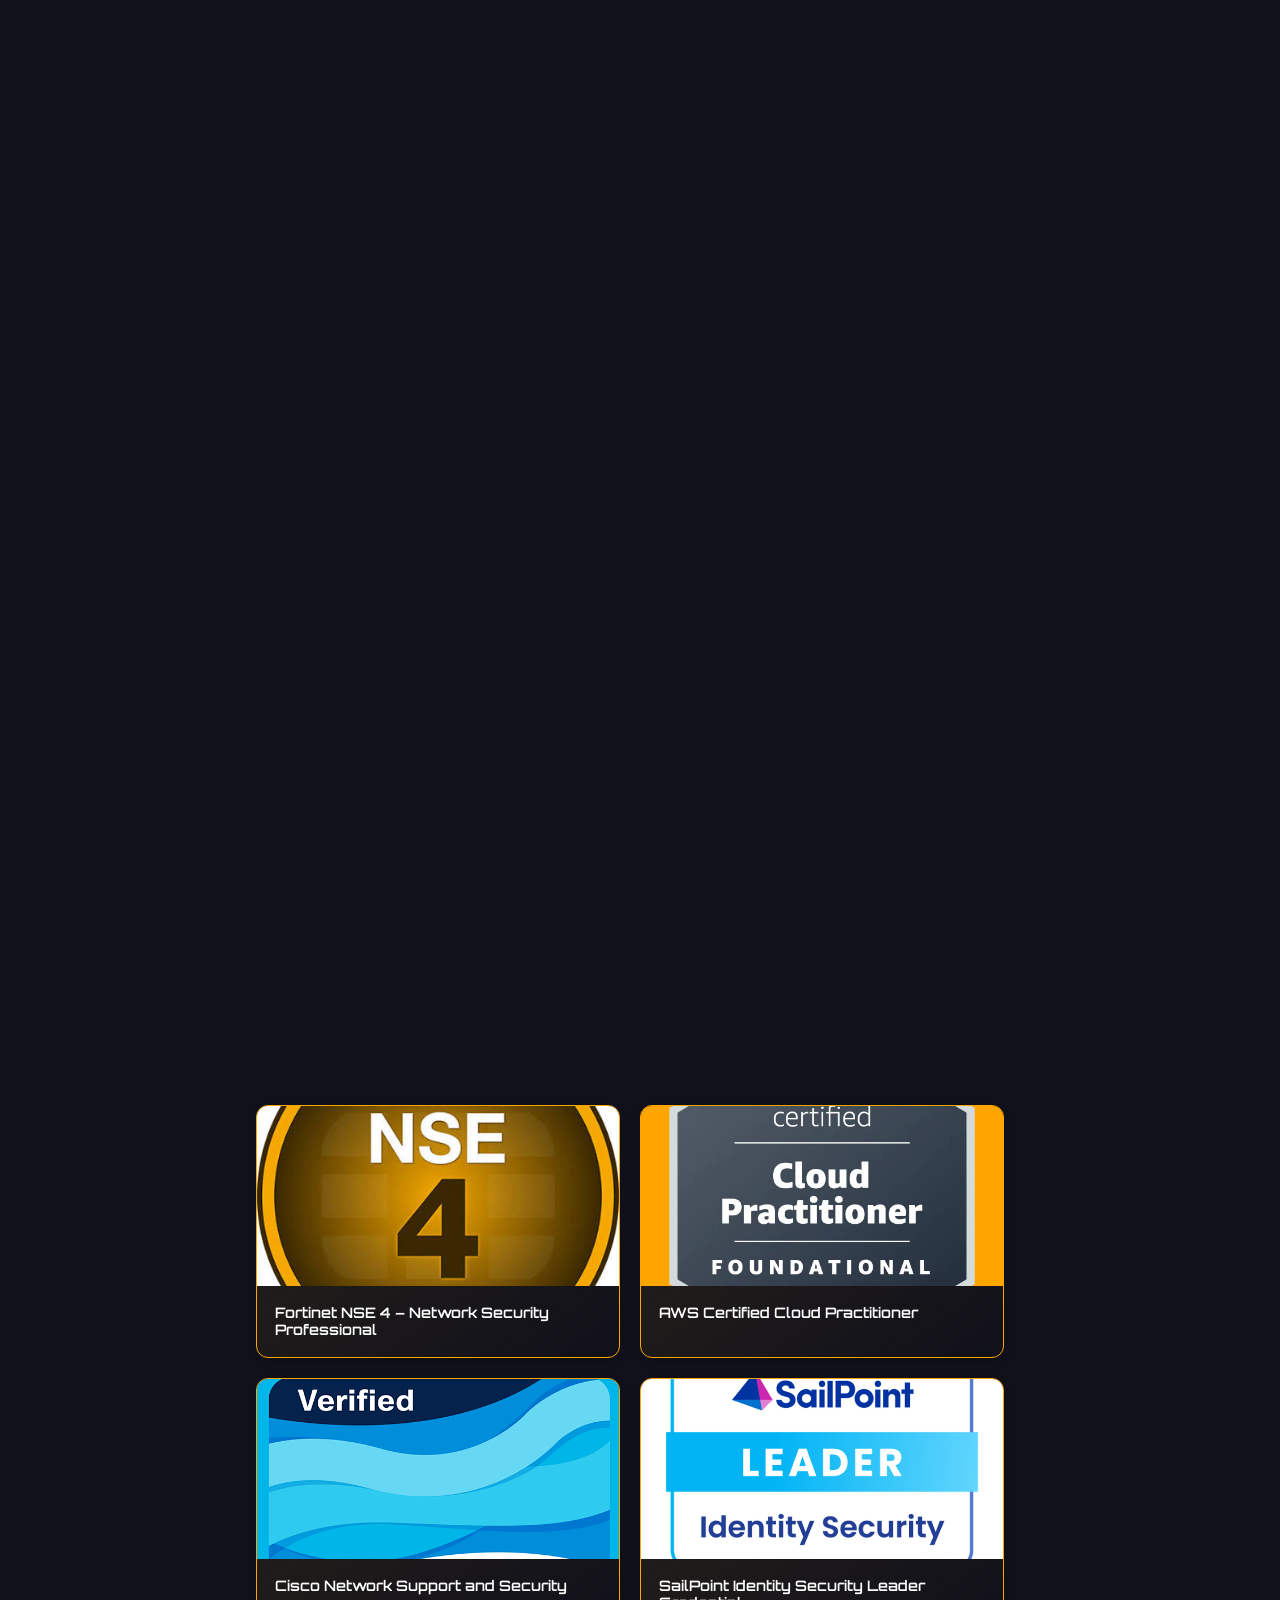
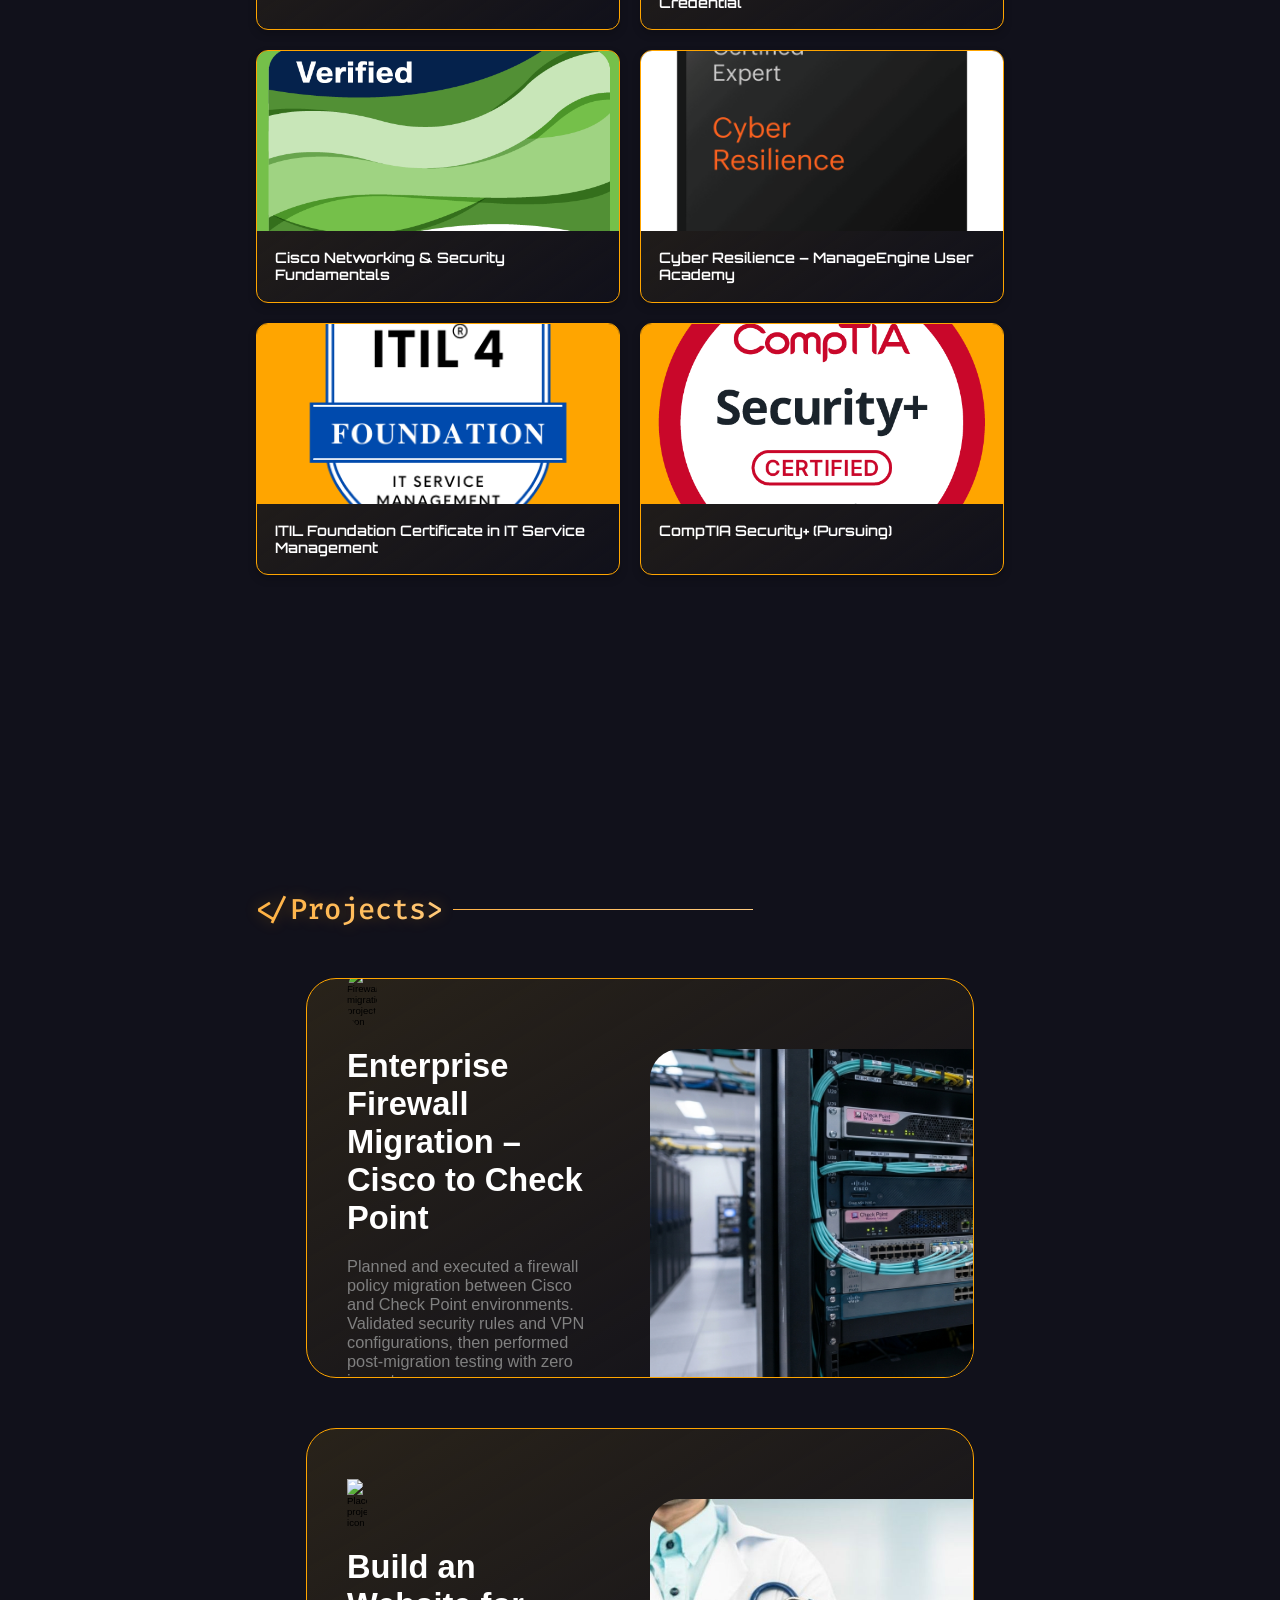
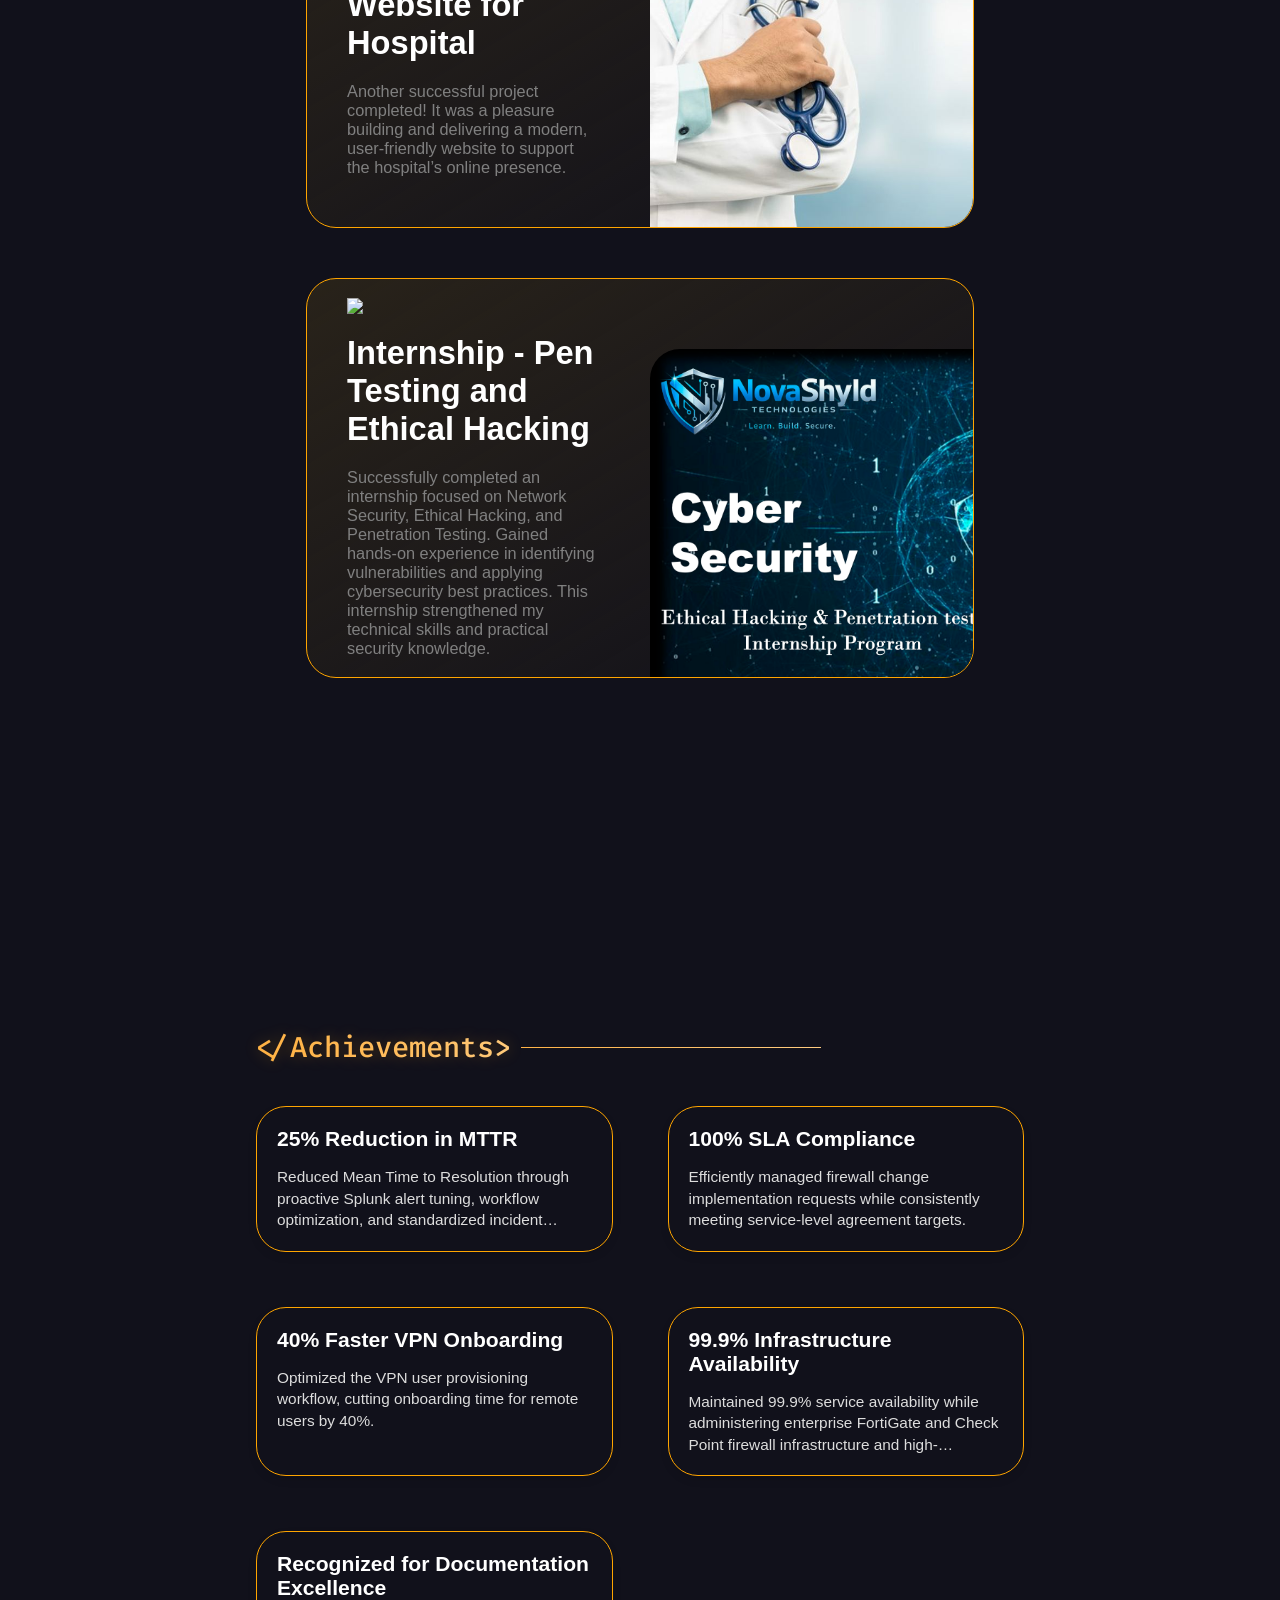
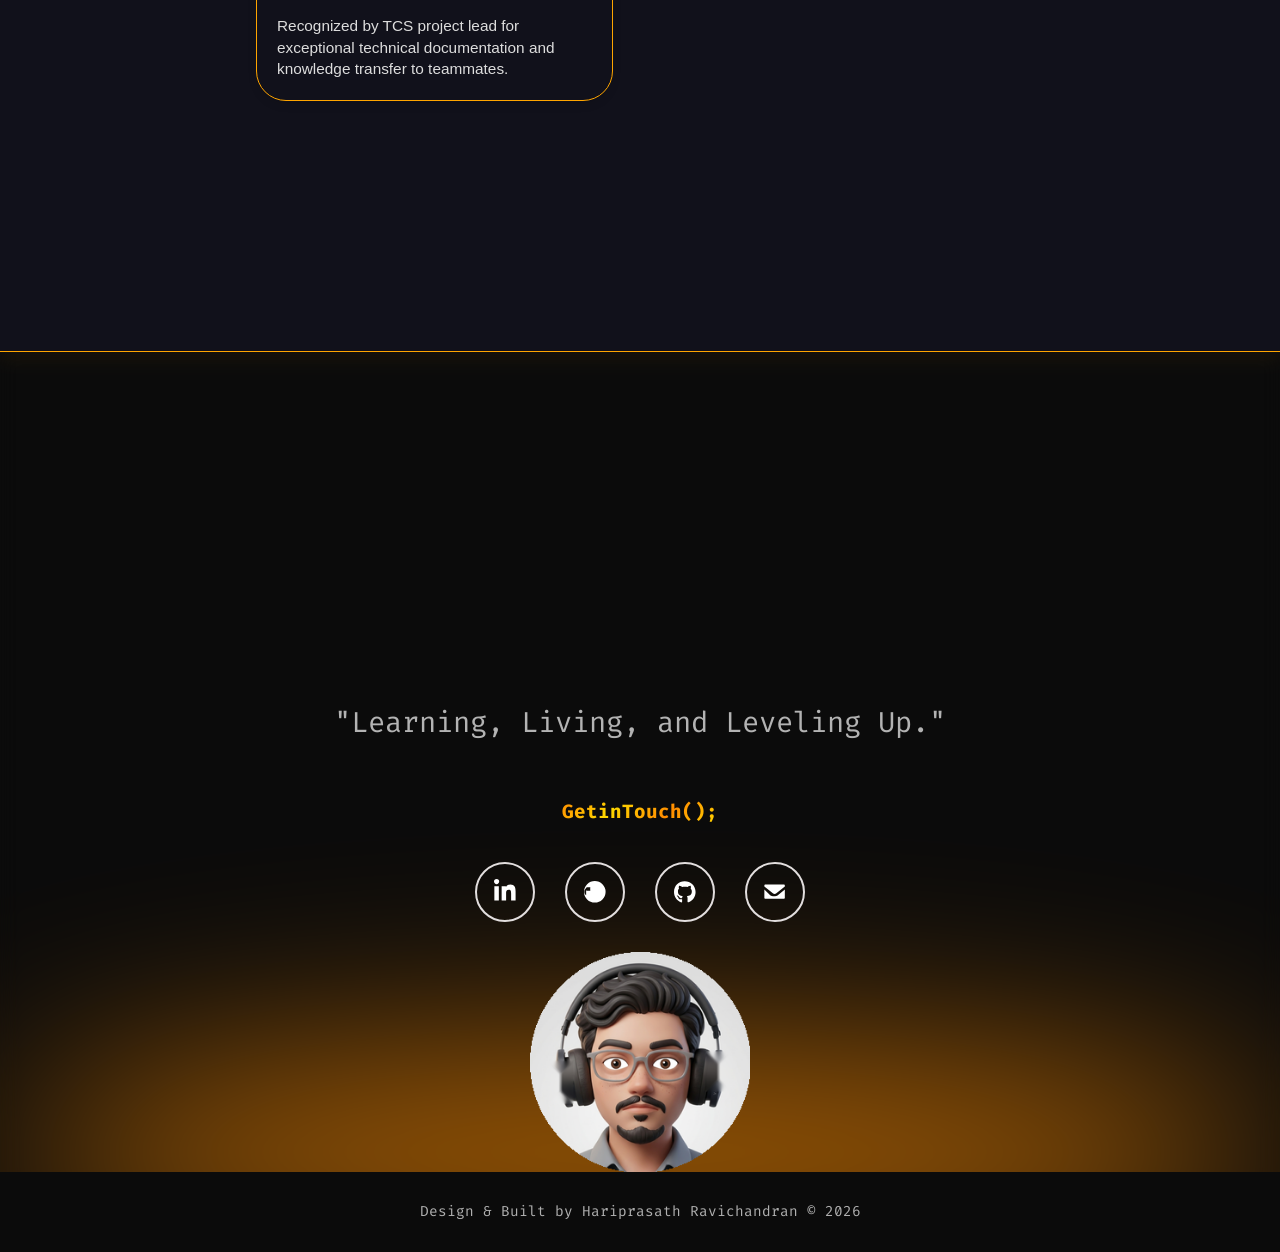
==== commit ca453e2d: "Update index.html" ====
--- a/index.html
+++ b/index.html
@@ -41,7 +41,7 @@
   <meta property="og:image" content="src/png/profile-photo.jpg" />
   <meta property="og:title" content="Hariprasath Ravichandran | Network Security Engineer" />
   <meta property="og:description" content="Network Security Engineer specializing in firewall administration, VPN technologies, SIEM monitoring, and incident response. Explore my portfolio featuring security engineering expertise." />
-  <meta property="og:url" content="https://hp-wave-cloud.github.io/New_Web_PortFolio/" />
+  <meta property="og:url" content="https://hp-wavecloud.github.io/New_Web_PortFolio/" />
   <meta property="og:site_name" content="Hariprasath Ravichandran Portfolio - Network Security Engineer" />
 
   <!-- Twitter Meta Tags -->
@@ -61,10 +61,10 @@
       "name": "Hariprasath Ravichandran",
       "jobTitle": "Network Security Engineer",
       "description": "Network Security Engineer with 4+ years of experience in firewall administration, VPN technologies, SIEM monitoring, and incident response",
-      "url": "https://hp-wave-cloud.github.io/New_Web_PortFolio/",
+      "url": "https://hp-wavecloud.github.io/New_Web_PortFolio/",
       "image": "src/png/profile-photo.jpg",
       "sameAs": [
-        "https://github.com/hp-wave-cloud",
+        "https://github.com/hp-wavecloud",
         "https://linkedin.com/in/hariprasathr"
       ],
       "knowsAbout": [
@@ -679,7 +679,7 @@
               </svg>
             </a>
 
-            <a href="https://github.com/hp-wave-cloud" target="_blank" aria-label="My GitHub">
+            <a href="https://github.com/hp-wavecloud" target="_blank" aria-label="My GitHub">
               <svg viewBox="0 0 496 512" class="SocialHandle">
                 <path d="M165.9 397.4c0 2-2.3 3.6-5.2 3.6-3.3.3-5.6-1.3-5.6-3.6 0-2 2.3-3.6 5.2-3.6 3-.3 5.6 1.3 5.6 3.6zm-31.1-4.5c-.7 2 1.3 4.3 4.3 4.9 2.6 1 5.6 0 6.2-2s-1.3-4.3-4.3-5.2c-2.6-.7-5.5.3-6.2 2.3zm44.2-1.7c-2.3.7-3.9 2.3-3.7 4.6.3 2.3 1.6 4 4.4 4.9 2.7.8 5.3 0 5.9-2s-1.6-4-4.6-5.5zM244.8 8C106.1 8 0 113.3 0 252c0 110.9 69.8 205.8 169.5 239.2 12.8 2.3 17.3-5.6 17.3-12.1 0-6.2-.3-40.4-.3-61.4 0 0-70 15-84.7-29.8 0 0-11.4-29.1-27.8-36.6 0 0-22.9-15.7 1.6-15.4 0 0 24.9 2 38.6 25.8 21.9 38.6 58.6 27.5 72.9 20.9 2.3-16 8.8-27.1 16-33.7-55.9-6.2-112.3-14.3-112.3-110.5 0-27.5 7.6-41.3 23.6-58.9-2.6-6.5-11-33.4 2.6-67.9 20.9-6.5 69 27 69 27 20-5.6 41.5-8.5 63-8.5s43 2.9 63 8.5c0 0 48.1-33.6 69-27 13.6 34.5 5.2 61.4 2.6 67.9 16 17.7 25.8 31.5 25.8 58.9 0 96.5-58.9 104.2-114.8 110.5 9.2 7.9 17 22.9 17 46.4 0 33.7-.3 75.4-.3 83.6 0 6.5 4.6 14.4 17.3 12.1C428.2 457.8 496 362.9 496 252 496 113.3 383.5 8 244.8 8z" fill="white"></path>
               </svg>
--- a/style.css
+++ b/style.css
@@ -2576,3 +2576,6 @@
 .certification-content .cta:focus span {
   color: var(--color-white);
 }
+
+@media (max-width:768px){.navbar{width:95%;padding:0 12px}.landing-page-container,.info-dp-section,.project-box{flex-direction:column;height:auto}.text-content,.about-info,.dp,.info-div,.image-div,.about-section,.skills-section,.projects-section-div,.certifications-section-div{width:100%!important}.text-content{padding:20px}#name,#work{font-size:4rem;line-height:1.1;word-break:break-word}#hello-friend{font-size:2.4rem;flex-wrap:wrap}#info-para{width:100%}.contact-btn-div{flex-wrap:wrap;gap:16px}.dp img,.dp::before,.dp::after{width:220px;height:220px}.image-div{padding:20px 0 0}.image-div img{width:100%;height:auto;border-radius:20px}.project-boxes-div{padding:20px}.tech-stack-box{width:130px;height:130px}
+}
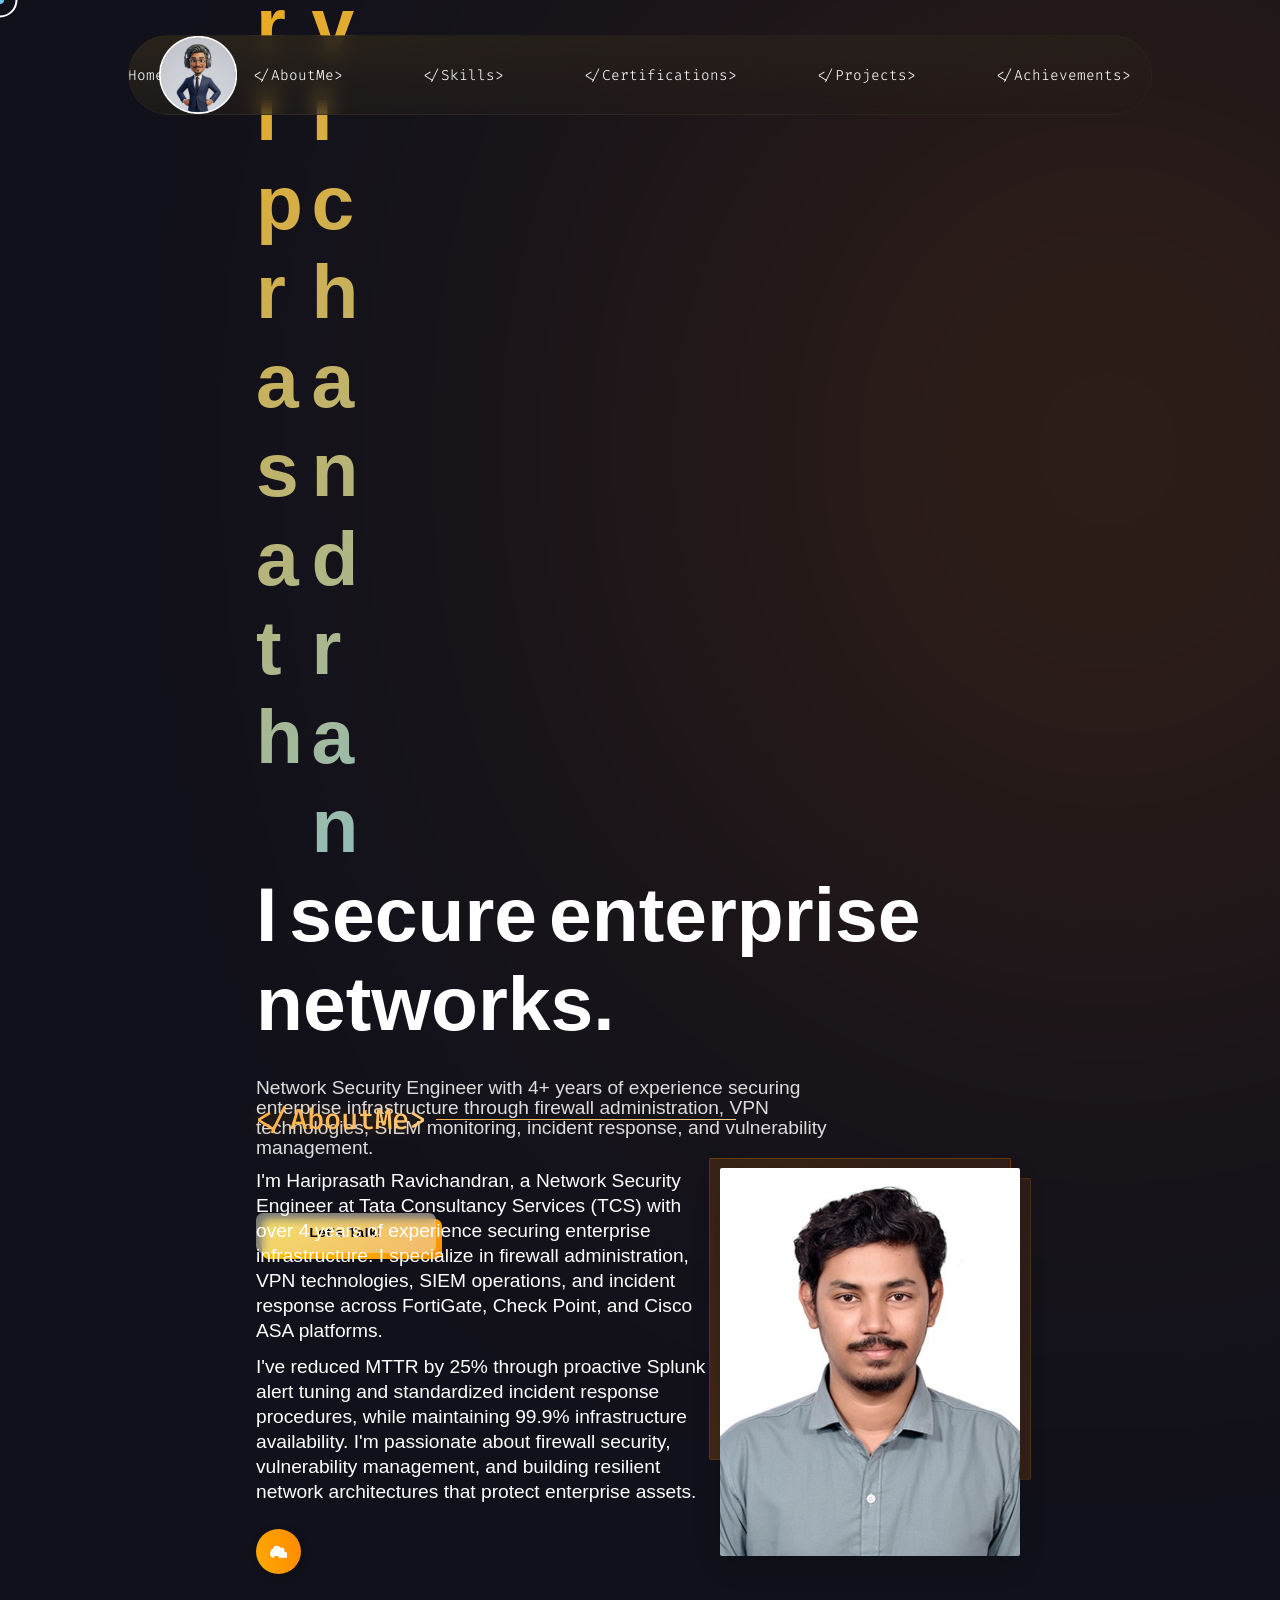
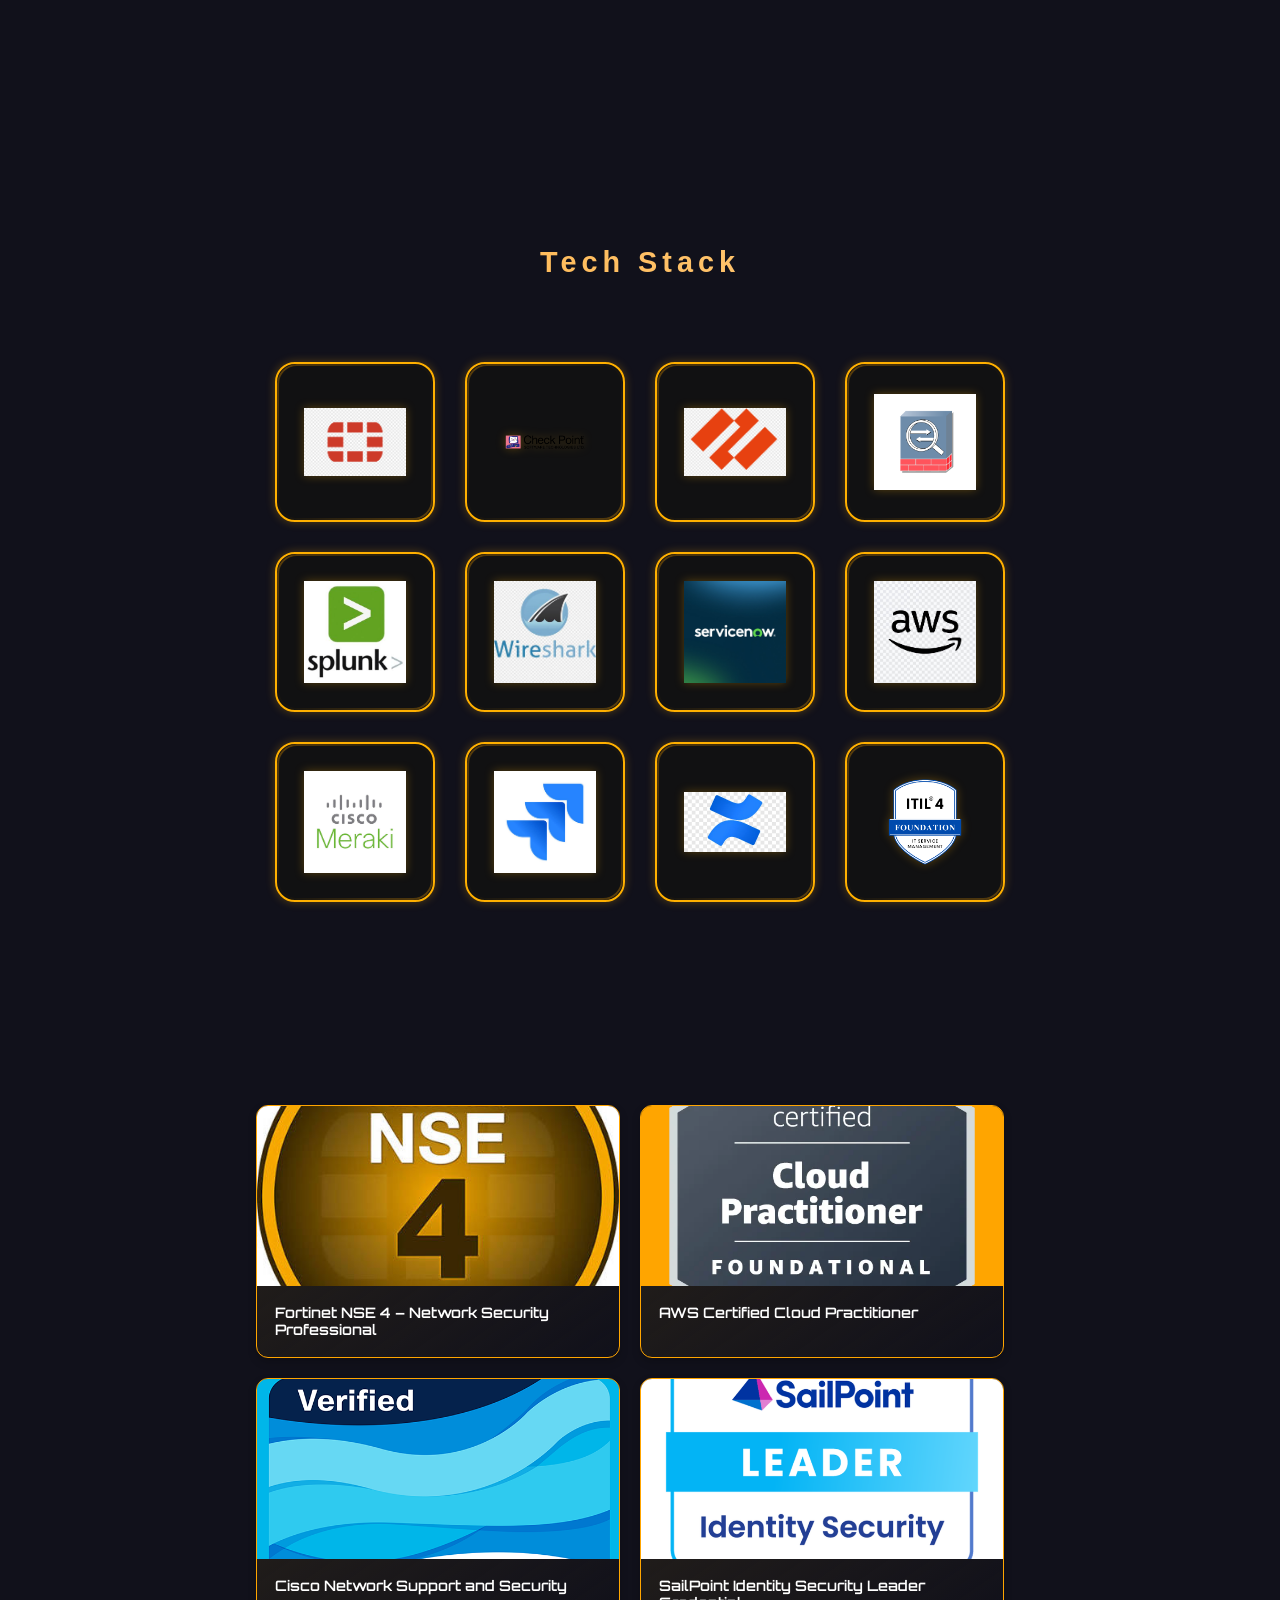
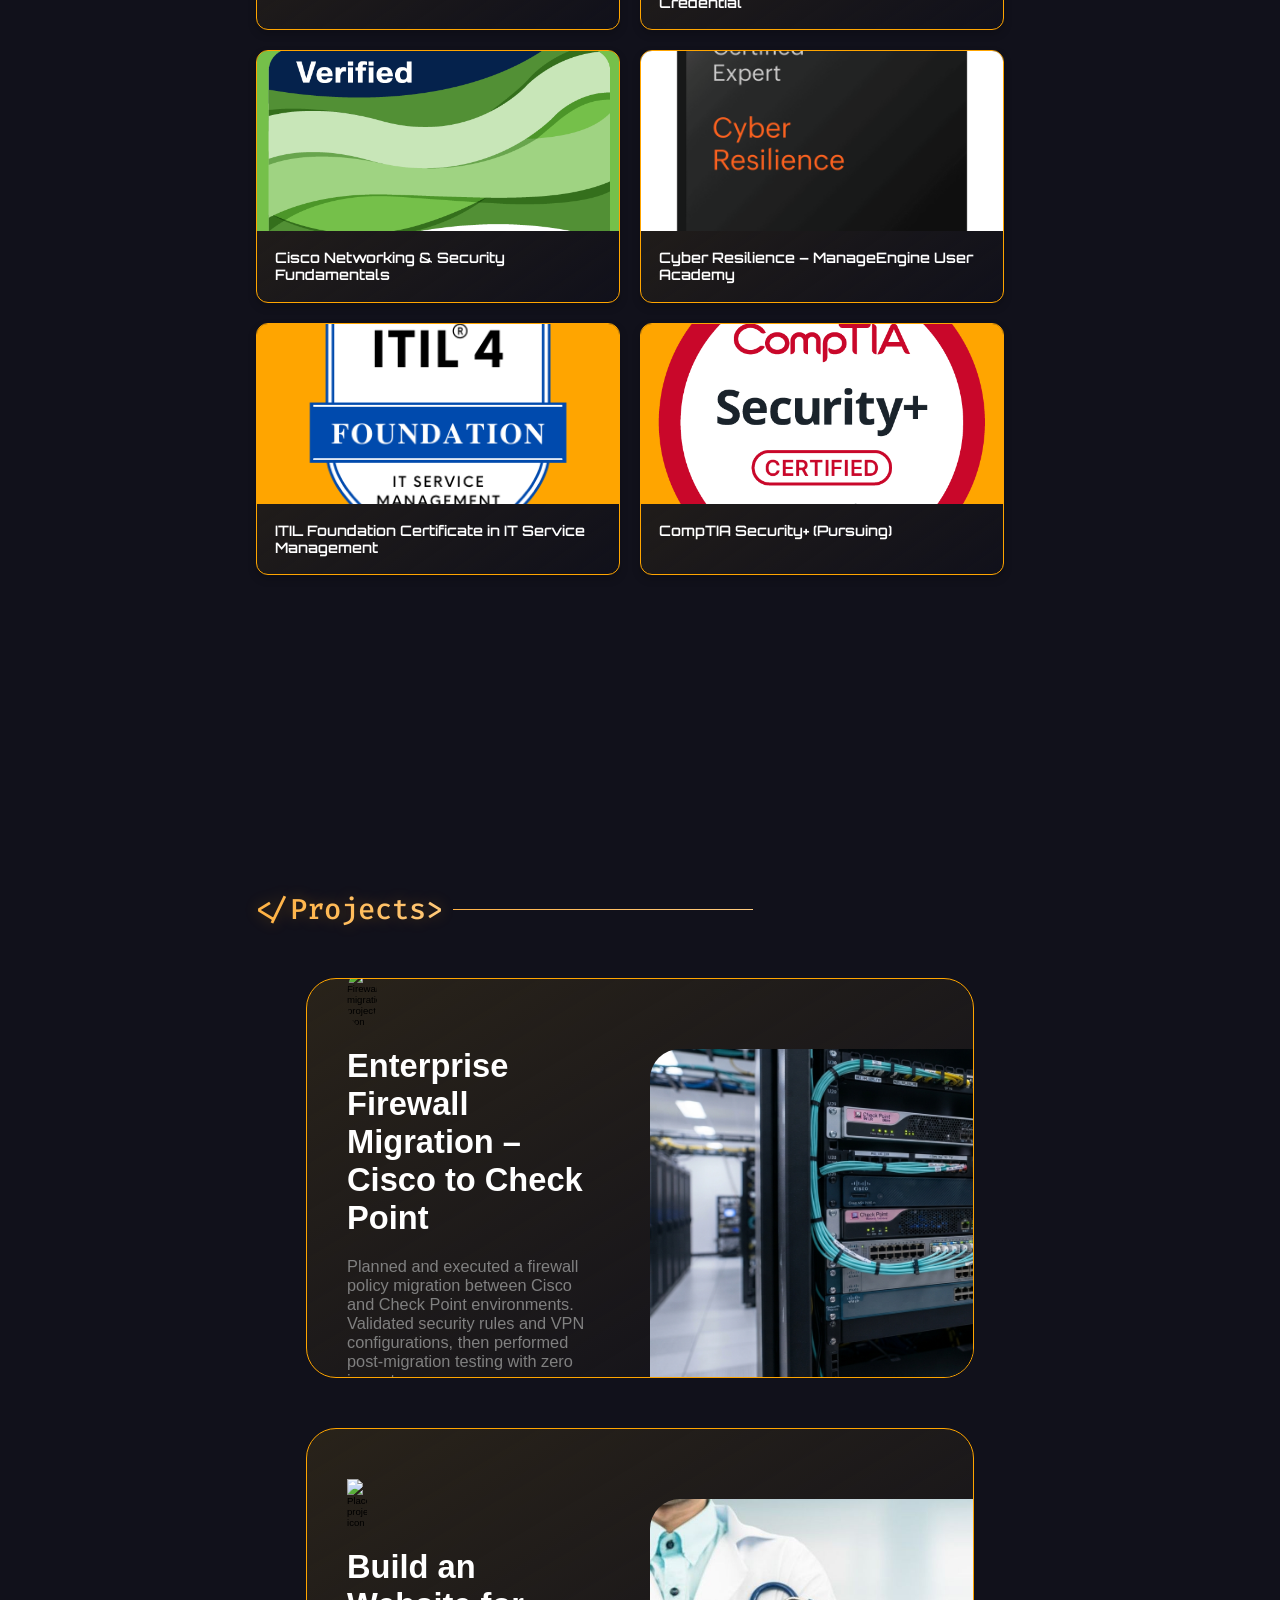
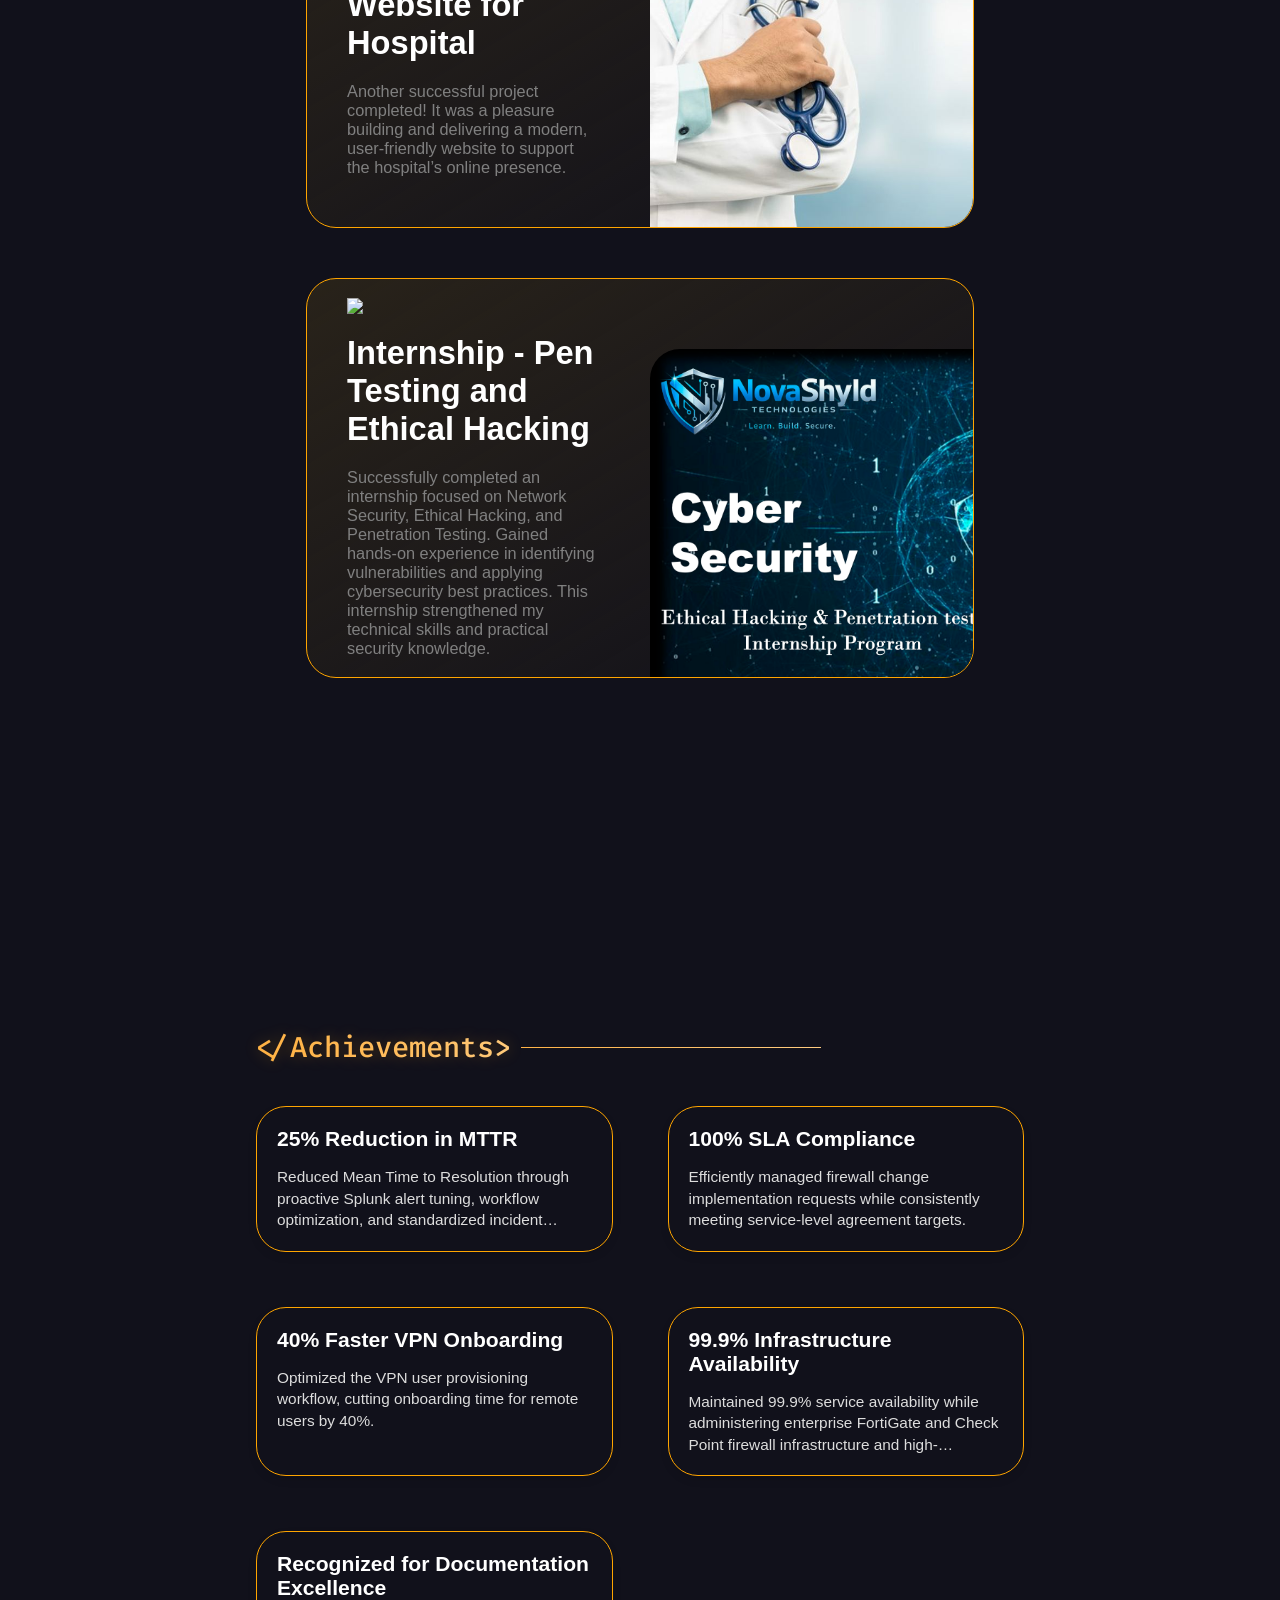
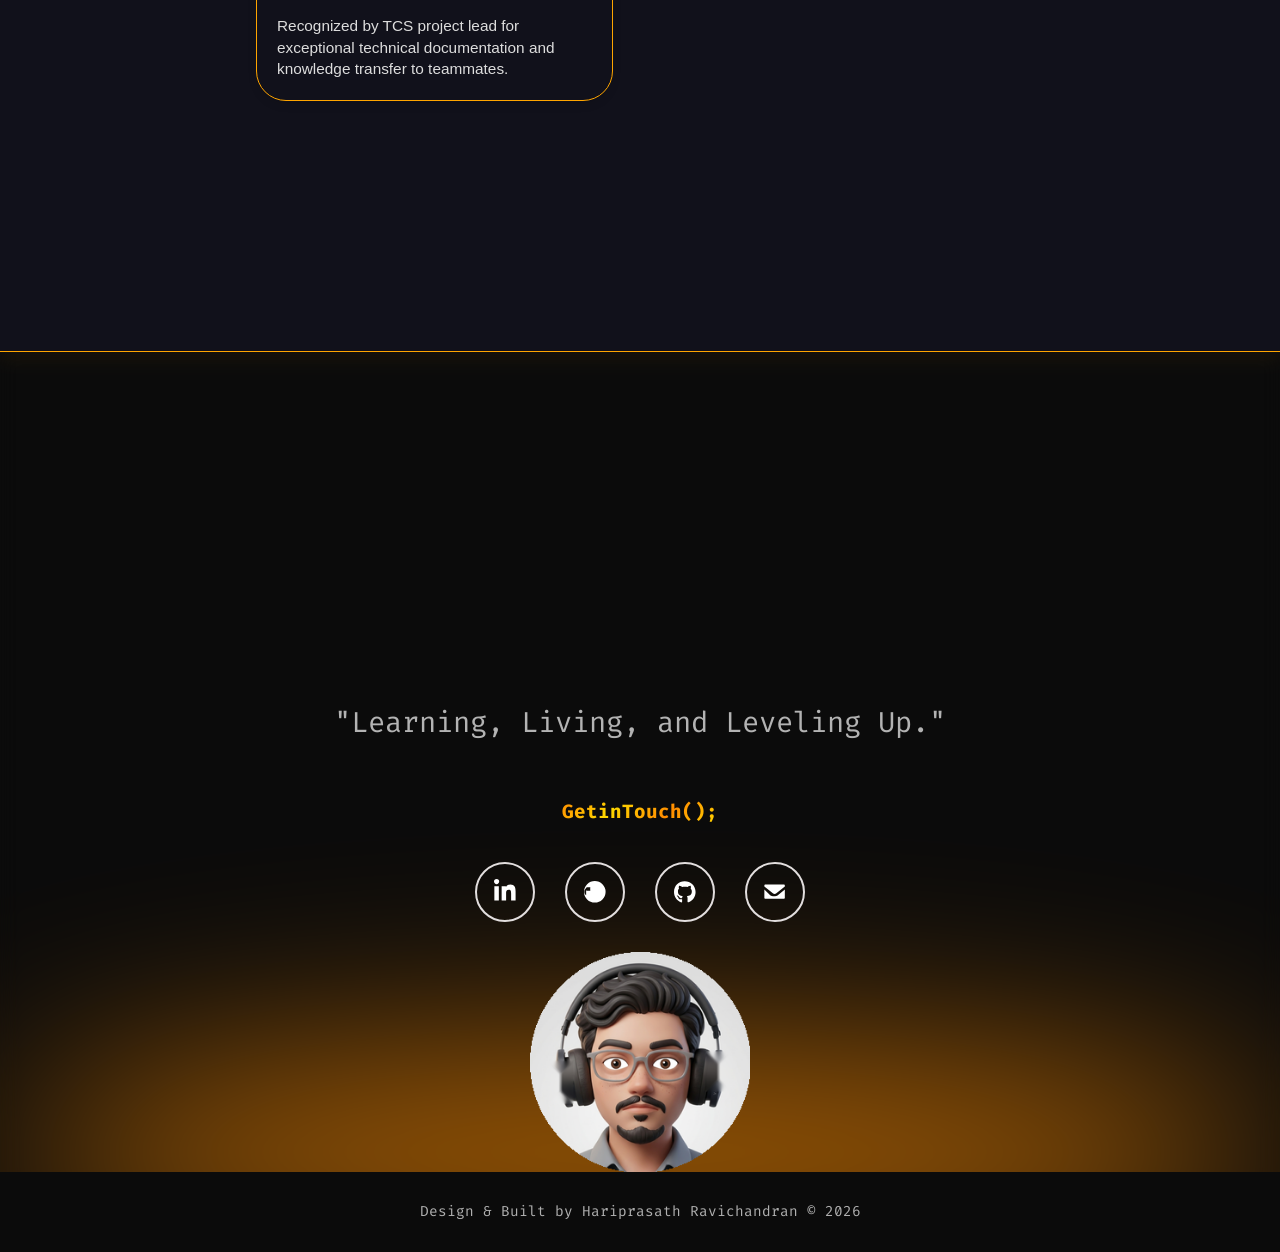
==== commit 1f016ff3: "Update index.html" ====
--- a/index.html
+++ b/index.html
@@ -23,19 +23,19 @@
   <meta name="owner" content="Hariprasath Ravichandran" />
   <meta name="description" content="Hariprasath Ravichandran | Network Security Engineer with 4+ years of experience securing enterprise infrastructure through firewall administration, VPN technologies, SIEM monitoring, incident response, and vulnerability management." />
   <meta name="keywords" content="Hariprasath Ravichandran, Network Security Engineer, FortiGate, Check Point, Palo Alto, Cisco ASA, Splunk SIEM, ServiceNow, ITIL, IPSec VPN, SSL VPN, Firewall Administration" />
-
+ 
   <!-- Additional Professional Meta Tags -->
   <meta name="professional:role" content="Network Security Engineer" />
   <meta name="professional:location" content="Chennai, India" />
   <meta name="professional:experience" content="Network Security, Firewall Administration, SIEM Operations, Incident Response" />
   <meta name="professional:skills" content="Firewall Administration, VPN Technologies, SIEM Monitoring, Vulnerability Management" />
-
+ 
   <!-- Additional Service Tags -->
   <meta name="subject" content="Network Security Engineering Portfolio" />
   <meta name="topic" content="Network Security, Firewall Administration, SIEM, Incident Response" />
   <meta name="abstract" content="Professional portfolio of Hariprasath Ravichandran, showcasing network security engineering expertise" />
   <meta name="summary" content="Network Security Engineer with 4+ years of experience in firewall administration, VPN technologies, SIEM monitoring, and incident response" />
-
+ 
   <!-- Open Graph Meta Tags -->
   <meta property="og:type" content="website" />
   <meta property="og:image" content="src/png/profile-photo.jpg" />
@@ -43,14 +43,14 @@
   <meta property="og:description" content="Network Security Engineer specializing in firewall administration, VPN technologies, SIEM monitoring, and incident response. Explore my portfolio featuring security engineering expertise." />
   <meta property="og:url" content="https://hp-wavecloud.github.io/New_Web_PortFolio/" />
   <meta property="og:site_name" content="Hariprasath Ravichandran Portfolio - Network Security Engineer" />
-
+ 
   <!-- Twitter Meta Tags -->
   <meta name="twitter:card" content="summary_large_image" />
   <meta name="twitter:site" content="@Portfolio" />
   <meta name="twitter:title" content="Hariprasath Ravichandran | Network Security Engineer" />
   <meta name="twitter:description" content="Network Security Engineer specializing in firewall administration, VPN technologies, SIEM monitoring, and incident response." />
   <meta name="twitter:image" content="src/png/profile-photo.jpg" />
-
+ 
   <!-- JSON-LD Schema Markup -->
   <script type="application/ld+json">
   {
@@ -87,18 +87,18 @@
   <!-- google fonts-->
   <link rel="stylesheet" href="https://fonts.googleapis.com/css2?family=Passions+Conflict&family=Orbitron&family=Fira+Code&family=Six+Caps" />
 </head>
-
+ 
 <body class="body">
   <audio loop="" id="audioPlayer" style="display: none">
     <source src="src/mp3/preloader.mp3" type="audio/mp3" />
   </audio>
   <div id="preloader"></div>
   <noscript>Allow Javascript</noscript>
-
+ 
   <header>
     <div class="cursor-inner" id="cursor-inner"></div>
     <div class="cursor-outer" id="cursor-outer"></div>
-
+ 
     <div class="navbar" id="navbar">
       <div class="hey">Hello!</div>
       <div class="logo" tabindex="0" aria-label="Hariprasath Ravichandran logo">
@@ -144,7 +144,7 @@
     </div>
   </header>
   <!-- header ends here -->
-
+ 
   <main>
     <!-- hamburger -->
     <div class="hamburger" id="hamburger" data-aos="fade">
@@ -193,10 +193,10 @@
       </ul>
     </div>
     <!-- mobile toggle menu ends -->
-
+ 
     <section class="landing-page-container" id="home">
       <div class="blob"></div>
-
+ 
       <div class="text-content">
         <article id="hello-friend" data-aos="fade-up" data-aos-delay="0">
           <p class="jello">V</p>
@@ -214,32 +214,35 @@
           <p class="jello">m</p>
         </article>
         <article id="name" data-aos="fade-up" data-aos-delay="200">
-          <p class="jello">H</p>
-          <p class="jello">a</p>
-          <p class="jello">r</p>
-          <p class="jello">i</p>
-          <p class="jello">p</p>
-          <p class="jello">r</p>
-          <p class="jello">a</p>
-          <p class="jello">s</p>
-          <p class="jello">a</p>
-          <p class="jello">t</p>
-          <p class="jello">h</p>
-          &nbsp;
-          <p class="jello">R</p>
-          <p class="jello">a</p>
-          <p class="jello">v</p>
-          <p class="jello">i</p>
-          <p class="jello">c</p>
-          <p class="jello">h</p>
-          <p class="jello">a</p>
-          <p class="jello">n</p>
-          <p class="jello">d</p>
-          <p class="jello">r</p>
-          <p class="jello">a</p>
-          <p class="jello">n</p>
+          <div>
+            <p class="jello">H</p>
+            <p class="jello">a</p>
+            <p class="jello">r</p>
+            <p class="jello">i</p>
+            <p class="jello">p</p>
+            <p class="jello">r</p>
+            <p class="jello">a</p>
+            <p class="jello">s</p>
+            <p class="jello">a</p>
+            <p class="jello">t</p>
+            <p class="jello">h</p>
+          </div>
+          <div>
+            <p class="jello">R</p>
+            <p class="jello">a</p>
+            <p class="jello">v</p>
+            <p class="jello">i</p>
+            <p class="jello">c</p>
+            <p class="jello">h</p>
+            <p class="jello">a</p>
+            <p class="jello">n</p>
+            <p class="jello">d</p>
+            <p class="jello">r</p>
+            <p class="jello">a</p>
+            <p class="jello">n</p>
+          </div>
         </article>
-
+ 
         <article id="work" data-aos="fade-up" data-aos-delay="400">
           <div>
             <p class="jello">I</p>
@@ -279,7 +282,7 @@
         <p id="info-para" data-aos="fade-up" data-aos-delay="600">
           Network Security Engineer with 4+ years of experience securing enterprise infrastructure through firewall administration, VPN technologies, SIEM monitoring, incident response, and vulnerability management.
         </p>
-
+ 
         <div class="contact-btn-div" data-aos="fade-up" data-aos-delay="800">
           <a href="mailto:hariprasath.ofl@gmail.com" tabindex="-1">
             <button class="letsTalkBtn">
@@ -289,14 +292,14 @@
           </a>
           <div class="setting-container" id="setting-container">
             <input type="checkbox" id="switchforsetting" onclick="settingtoggle()" />
-
+ 
             <label for="switchforsetting" class="needtobeinvert" id="labelforsetting" tabindex="0" aria-label="settings for sound and appearance"></label>
-
+ 
             <div class="visualmodetogglebuttoncontainer" id="visualmodetogglebuttoncontainer">
               <input type="checkbox" id="switchforvisualmode" onclick="visualmode()" />
               <label for="switchforvisualmode" id="labelforvisualmode" tabindex="0" aria-label="switch appearance"></label>
             </div>
-
+ 
             <div class="soundtogglebuttoncontainer" id="soundtogglebuttoncontainer">
               <input type="checkbox" id="switchforsound" onclick="playpause()" />
               <label for="switchforsound" id="labelforsound" tabindex="0" aria-label="switch sound" class="needtobeinvert"></label>
@@ -306,7 +309,7 @@
         </div>
         <!-- contact-btn-div -->
       </div>
-
+ 
     </section>
     <!-- landing page ends here -->
     <section class="about-section-container" id="about" data-aos="fade-up">
@@ -317,7 +320,7 @@
           </h2>
           <p class="sectionHeadingP"></p>
         </div>
-
+ 
         <div class="info-dp-section">
           <div class="about-info">
             <p tabindex="0">
@@ -337,11 +340,11 @@
                   <path d="M144 480C64.5 480 0 415.5 0 336c0-62.8 40.2-116.2 96.2-135.9c-.1-2.7-.2-5.4-.2-8.1c0-88.4 71.6-160 160-160c59.3 0 111 32.2 138.7 80.2C409.9 102 428.3 96 448 96c53 0 96 43 96 96v76h59.1l46.6 46.6c4.7 4.7 7.4 11.1 7.4 17.7V432c0 26.5-21.5 48-48 48H368c-26.5 0-48-21.5-48-48V416H144c-26.5 0-48-21.5-48-48V320.2L96 304v32c0 17.7-14.3 32-32 32s-32-14.3-32-32V224c0-35.3 28.7-64 64-64h176z" fill="white"></path>
                 </svg>
               </div>
-
+ 
               <div class="text">Resume</div>
             </button>
           </div>
-
+ 
           <div class="dp" data-aos="fade-up">
             <img src="src/png/profile-photo.jpg" alt="Hariprasath Ravichandran" tabindex="0" aria-label="Photo of Hariprasath Ravichandran" />
           </div>
@@ -349,7 +352,7 @@
       </div>
     </section>
     <!-- about section ends  -->
-
+ 
     <section class="skills-section-container" id="skills">
       <div class="skills-section">
         <div class="section-heading" data-aos="fade-up">
@@ -358,7 +361,7 @@
           </h2>
           <p class="sectionHeadingP"></p>
         </div>
-
+ 
         <div class="frontend-dev-section">
           <h3 class="frontend-dev-heading" data-aos="fade-up" tabindex="0" aria-label="Security tools and technologies">
             Tech Stack
@@ -368,57 +371,57 @@
               <img src="src/png/fortigate.png" alt="FortiGate skill" class="tech-stack-logo" />
               <span class="tooltip">FORTIGATE</span>
             </li>
-
+ 
             <li class="tech-stack-box" data-aos="fade-up">
               <img src="src/png/checkpoint.png" alt="Check Point skill" class="tech-stack-logo" />
               <span class="tooltip">CHECK POINT</span>
             </li>
-
+ 
             <li class="tech-stack-box" data-aos="fade-up">
               <img src="src/png/paloalto.png" alt="Palo Alto Networks skill" class="tech-stack-logo" />
               <span class="tooltip">PALO ALTO</span>
             </li>
-
+ 
             <li class="tech-stack-box" data-aos="fade-up">
               <img src="src/png/Cisco-ASA-Firewall.png" alt="Cisco skill" class="tech-stack-logo" />
               <span class="tooltip">CISCO ASA</span>
             </li>
-
+ 
             <li class="tech-stack-box" data-aos="fade-up">
               <img src="src/png/splunk.png" alt="Splunk skill" class="tech-stack-logo" />
               <span class="tooltip">SPLUNK SIEM</span>
             </li>
-
+ 
             <li class="tech-stack-box" data-aos="fade-up">
               <img src="src/png/wireshark.png" alt="Wireshark skill" class="tech-stack-logo" />
               <span class="tooltip">WIRESHARK</span>
             </li>
-
+ 
             <li class="tech-stack-box" data-aos="fade-up">
               <img src="src/png/servicenow.com.png" alt="ServiceNow skill" class="tech-stack-logo" />
               <span class="tooltip">SERVICENOW</span>
             </li>
-
+ 
             <li class="tech-stack-box" data-aos="fade-up">
               <img src="src/png/aws.png" alt="AWS skill" class="tech-stack-logo" />
               <span class="tooltip">AWS</span>
             </li>
-
+ 
             <li class="tech-stack-box" data-aos="fade-up">
               <img src="src/png/meraki.png" alt="Cisco Meraki skill" class="tech-stack-logo" />
               <span class="tooltip">CISCO MERAKI</span>
             </li>
-
+ 
             <li class="tech-stack-box" data-aos="fade-up">
               <img src="src/png/jira.png" alt="Jira skill" class="tech-stack-logo" />
               <span class="tooltip">JIRA</span>
             </li>
-
+ 
             <li class="tech-stack-box" data-aos="fade-up">
               <img src="src/png/confluence.png" alt="Confluence skill" class="tech-stack-logo" />
               <span class="tooltip">CONFLUENCE</span>
             </li>
-
+ 
             <li class="tech-stack-box" data-aos="fade-up">
               <img src="src/png/itil4.png" alt="ITIL skill" class="tech-stack-logo" />
               <span class="tooltip">ITIL</span>
@@ -428,11 +431,11 @@
       </div>
     </section>
     <!-- skills section ends -->
-
-
+ 
+ 
     
     <!-- Certifications -->
-
+ 
     <section class="certifications-section-container" id="certifications">
       <div class="certifications-section-div">
         <div class="section-heading-certificate" data-aos="fade-up">
@@ -441,7 +444,7 @@
           </h2>
           <p class="sectionHeadingP"></p>
         </div>
-
+ 
         <!-- Certifications: single grid, 2 per row, in requested order -->
         <div class="certification-category" data-aos="fade-up">
           <div class="certifications-grid">
@@ -453,7 +456,7 @@
                 <h3 class="certification-title">Fortinet NSE 4 &ndash; Network Security Professional</h3>
               </div>
             </div>
-
+ 
             <div class="certification-item">
               <div class="certification-image">
                 <img src="src/png/aws-certification.png" alt="AWS Certified Cloud Practitioner" />
@@ -462,7 +465,7 @@
                 <h3 class="certification-title">AWS Certified Cloud Practitioner</h3>
               </div>
             </div>
-
+ 
             <div class="certification-item">
               <div class="certification-image">
                 <img src="src/png/cisco-network.png" alt="Cisco Network Support and Security" />
@@ -471,7 +474,7 @@
                 <h3 class="certification-title">Cisco Network Support and Security</h3>
               </div>
             </div>
-
+ 
             <div class="certification-item">
               <div class="certification-image">
                 <img src="src/png/sail-point.png" alt="SailPoint Identity Security Leader Credential" />
@@ -480,7 +483,7 @@
                 <h3 class="certification-title">SailPoint Identity Security Leader Credential</h3>
               </div>
             </div>
-
+ 
             <div class="certification-item">
               <div class="certification-image">
                 <img src="src/png/cisco-cyber.png" alt="Cisco Networking and Security Fundamentals" />
@@ -489,7 +492,7 @@
                 <h3 class="certification-title">Cisco Networking &amp; Security Fundamentals</h3>
               </div>
             </div>
-
+ 
             <div class="certification-item">
               <div class="certification-image">
                 <img src="src/png/Cyber-Resilience.png" alt="Cyber Resilience Certification" />
@@ -498,7 +501,7 @@
                 <h3 class="certification-title">Cyber Resilience &ndash; ManageEngine User Academy</h3>
               </div>
             </div>
-
+ 
             <div class="certification-item">
               <div class="certification-image">
                 <img src="src/png/ITIL4-cert.png" alt="ITIL Foundation Certificate" />
@@ -507,7 +510,7 @@
                 <h3 class="certification-title">ITIL Foundation Certificate in IT Service Management</h3>
               </div>
             </div>
-
+ 
             <div class="certification-item">
               <div class="certification-image">
                 <img src="src/png/comptiya.png" alt="CompTIA Security Plus Certification" />
@@ -520,9 +523,9 @@
         </div>
       </div>
     </section>
-
+ 
   <!--  Certifications section end-->
-
+ 
     <!-- Projects  -->
     <section class="projects-section-container" id="projects">
       <div class="projects-section-div">
@@ -547,7 +550,7 @@
               </div>
             </div>
           </div>
-
+ 
           <!-- ---------------------- -->
           <div class="project-box-wrapper" data-aos="fade-up">
             <div class="project-box project-box2">
@@ -563,7 +566,7 @@
               </div>
             </div>
           </div>
-
+ 
           <!-- ---------------------- -->
           <div class="project-box-wrapper" data-aos="fade-up">
             <div class="project-box project-box2">
@@ -586,7 +589,7 @@
     <!-- Projects end here -->
   
  
-
+ 
     <!-- Achievements -->
     <section class="blog-section-container" id="blogs">
       <div class="blog-section-div">
@@ -596,7 +599,7 @@
           </h2>
           <p class="sectionHeadingP"></p>
         </div>
-
+ 
         <div class="blog-posts-container">
           <div class="blog-post" data-aos="fade-up">
             <div class="blog-post-content">
@@ -606,7 +609,7 @@
               </p>
             </div>
           </div>
-
+ 
           <div class="blog-post" data-aos="fade-up">
             <div class="blog-post-content">
               <h3 class="blog-post-title">100% SLA Compliance</h3>
@@ -615,7 +618,7 @@
               </p>
             </div>
           </div>
-
+ 
           <div class="blog-post" data-aos="fade-up">
             <div class="blog-post-content">
               <h3 class="blog-post-title">40% Faster VPN Onboarding</h3>
@@ -624,7 +627,7 @@
               </p>
             </div>
           </div>
-
+ 
           <div class="blog-post" data-aos="fade-up">
             <div class="blog-post-content">
               <h3 class="blog-post-title">99.9% Infrastructure Availability</h3>
@@ -633,7 +636,7 @@
               </p>
             </div>
           </div>
-
+ 
           <div class="blog-post" data-aos="fade-up">
             <div class="blog-post-content">
               <h3 class="blog-post-title">Recognized for Documentation Excellence</h3>
@@ -647,7 +650,7 @@
     </section>
   </main>
   <!-- main ends here -->
-
+ 
   <footer id="footer">
     <button class="fas" id="backtotopbutton" onclick="scrolltoTopfunction()">
       <article aria-label="Back to top">&#8592;BACK TO TOP</article>
@@ -672,19 +675,19 @@
                 <path d="M100.28 448H7.4V148.9h92.88zM53.79 108.1C24.09 108.1 0 83.5 0 53.8a53.79 53.79 0 0 1 107.58 0c0 29.7-24.1 54.3-53.79 54.3zM447.9 448h-92.68V302.4c0-34.7-.7-79.2-48.29-79.2-48.3 0-55.7 31.3-55.7 63.7V448h-92.68V148.9h89v15.6h1.3c12.4-23.5 42.7-48.3 87.9-48.3 94 0 111.3 61.9 111.3 142.6V448z" fill="white"></path>
               </svg>
             </a>
-
+ 
             <a href="linkCard.html" target="_blank" aria-label="My Contact Card">
               <svg class="SocialHandle" viewBox="0 0 512 512">
                 <path d="M352 256c0 22.2-1.2 43.6-3.3 64H163.3c-2.2-20.4-3.3-41.8-3.3-64s1.2-43.6 3.3-64H348.7c2.2 20.4 3.3 41.8 3.3 64zm28.8-64H503.9c5.3 20.5 8.1 41.9 8.1 64s-2.8 43.5-8.1 64H380.8c2.1-20.6 3.2-42 3.2-64s-1.1-43.4-3.2-64zM0 256a256 256 0 1 1 512 0A256 256 0 1 1 0 256zm50.7-45.2c3.7 6.7 7.9 13 12.6 18.8h86.3c-1.5-13.4-2.2-27.3-2.2-41.6s.7-28.2 2.2-41.6H63.3c-4.7 5.8-9 12.1-12.6 18.8C20.4 196.3 8.3 224 8.3 256s12.1 59.7 42.4 81.2z" fill="white"></path>
               </svg>
             </a>
-
+ 
             <a href="https://github.com/hp-wavecloud" target="_blank" aria-label="My GitHub">
               <svg viewBox="0 0 496 512" class="SocialHandle">
                 <path d="M165.9 397.4c0 2-2.3 3.6-5.2 3.6-3.3.3-5.6-1.3-5.6-3.6 0-2 2.3-3.6 5.2-3.6 3-.3 5.6 1.3 5.6 3.6zm-31.1-4.5c-.7 2 1.3 4.3 4.3 4.9 2.6 1 5.6 0 6.2-2s-1.3-4.3-4.3-5.2c-2.6-.7-5.5.3-6.2 2.3zm44.2-1.7c-2.3.7-3.9 2.3-3.7 4.6.3 2.3 1.6 4 4.4 4.9 2.7.8 5.3 0 5.9-2s-1.6-4-4.6-5.5zM244.8 8C106.1 8 0 113.3 0 252c0 110.9 69.8 205.8 169.5 239.2 12.8 2.3 17.3-5.6 17.3-12.1 0-6.2-.3-40.4-.3-61.4 0 0-70 15-84.7-29.8 0 0-11.4-29.1-27.8-36.6 0 0-22.9-15.7 1.6-15.4 0 0 24.9 2 38.6 25.8 21.9 38.6 58.6 27.5 72.9 20.9 2.3-16 8.8-27.1 16-33.7-55.9-6.2-112.3-14.3-112.3-110.5 0-27.5 7.6-41.3 23.6-58.9-2.6-6.5-11-33.4 2.6-67.9 20.9-6.5 69 27 69 27 20-5.6 41.5-8.5 63-8.5s43 2.9 63 8.5c0 0 48.1-33.6 69-27 13.6 34.5 5.2 61.4 2.6 67.9 16 17.7 25.8 31.5 25.8 58.9 0 96.5-58.9 104.2-114.8 110.5 9.2 7.9 17 22.9 17 46.4 0 33.7-.3 75.4-.3 83.6 0 6.5 4.6 14.4 17.3 12.1C428.2 457.8 496 362.9 496 252 496 113.3 383.5 8 244.8 8z" fill="white"></path>
               </svg>
             </a>
-
+ 
             <a href="mailto:hariprasath.ofl@gmail.com" target="_blank" aria-label="My Gmail">
               <svg id="GmailLogo" viewBox="0 0 512 512">
                 <path d="M64 112c-8.8 0-16 7.2-16 16v22.1L220.5 291.7c20.7 17 50.4 17 71.1 0L464 150.1V128c0-8.8-7.2-16-16-16H64zM48 212.2V384c0 8.8 7.2 16 16 16H448c8.8 0 16-7.2 16-16V212.2L322 328.8c-38.4 31.5-116.6 31.5-155 0L48 212.2z" fill="white"></path>
@@ -713,34 +716,34 @@
     </div>
   </footer>
   <!-- footer ends here -->
-
+ 
   <script src="main.js"></script>
   <script src="professional-image-parallax.js"></script>
-
+ 
   <script src="https://unpkg.com/aos@next/dist/aos.js"></script>
   <script>
     AOS.init();
   </script>
-
+ 
   <script>
     function openURL() {
       var url = "Hariprasath_Ravichandran_Resume.pdf";
       window.open(url, "_blank");
     }
   </script>
-
+ 
   <script>
     const cursorInner = document.getElementById("cursor-inner");
     const cursorOuter = document.getElementById("cursor-outer");
     const links = document.querySelectorAll("a,label,button");
-
+ 
     document.addEventListener("mousemove", function (e) {
       const posX = e.clientX;
       const posY = e.clientY;
-
+ 
       cursorInner.style.left = `${posX}px`;
       cursorInner.style.top = `${posY}px`;
-
+ 
       cursorOuter.animate(
         {
           left: `${posX}px`,
@@ -748,7 +751,7 @@
         },
         { duration: 500, fill: "forwards" }
       );
-
+ 
       links.forEach((link) => {
         link.addEventListener("mouseenter", () => {
           cursorInner.classList.add("hover");
@@ -763,3 +766,4 @@
   </script>
 </body>
 </html>
+ 
--- a/style.css
+++ b/style.css
@@ -1,43 +1,44 @@
+Style · CSS
 #labelforsetting,
 #labelforvisualmode,
 #switchforvisualmode:checked+#labelforvisualmode {
 	background-repeat: no-repeat;
 	background-position: center
 }
-
+ 
 #labelforsetting,
 #labelforsound {
 	height: 40px;
 	background-size: 60%
 }
-
+ 
 #preloader,
 .invertapplied,
 .invertsettinglabel {
 	filter: invert(1)
 }
-
+ 
 #preloader,
 noscript {
 	width: 100%;
 	height: 100%
 }
-
+ 
 body,
 noscript {
 	background-color: var(--color-dark-mode)
 }
-
+ 
 .main,
 body {
 	overflow-x: hidden
 }
-
+ 
 #backtotopbutton article,
 :root {
 	font-family: Whitney, -apple-system, BlinkMacSystemFont, Segoe UI, Roboto, Helvetica, Arial, sans-serif
 }
-
+ 
 .eye,
 .image-div,
 .logo,
@@ -47,18 +48,18 @@
 footer {
 	overflow: hidden
 }
-
+ 
 .cta,
 .github-redirect,
 .navbar-tabs-ul a {
 	text-decoration: none
 }
-
+ 
 #GmailLogo,
 .sign svg path {
 	fill: white
 }
-
+ 
 * {
 	box-sizing: border-box;
 	margin: 0;
@@ -69,22 +70,22 @@
 	user-select: none;
 	-webkit-tap-highlight-color: transparent;
 }
-
+ 
 ::selection {
 	background-color: transparent
 }
-
+ 
 ::-moz-selection {
 	background: 0 0
 }
-
+ 
 html {
 	font-size: 62.5%;
 	scroll-behavior: smooth;
 	text-rendering: optimizeLegibility;
 	-webkit-font-smoothing: antialiased
 }
-
+ 
 :root {
 	cursor: default;
 	--color-white: #fff;
@@ -104,7 +105,7 @@
 	--tech-stack-box-second-color: rgba(40, 34, 27, 0);
 	--tech-stack-box-border-color: #FFA500
 }
-
+ 
 #hello-friend,
 .footer-bottom article,
 .getintouch-heading article,
@@ -113,31 +114,31 @@
 .two-words article {
 	font-family: fira code
 }
-
+ 
 ::-webkit-scrollbar {
 	width: 5px
 }
-
+ 
 ::-webkit-scrollbar-track {
 	background: #0a0a10
 }
-
+ 
 ::-webkit-scrollbar-thumb {
 	background-color: #FF8C00
 }
-
+ 
 .cursor-inner {
 	width: 8px;
 	height: 8px;
 	background-color: var(--color-light-blue)
 }
-
+ 
 .cursor-outer {
 	width: 35px;
 	height: 35px;
 	border: 2px solid #fff
 }
-
+ 
 .cursor-inner,
 .cursor-outer {
 	position: fixed;
@@ -148,26 +149,26 @@
 	z-index: 9999;
 	pointer-events: none
 }
-
+ 
 .setting-container,
 .settingactivate {
 	transform-origin: left;
 	transition-duration: .5s
 }
-
+ 
 .cursor-inner.hover {
 	width: 25px;
 	height: 25px;
 	transition: .2s;
 	mix-blend-mode: difference
 }
-
+ 
 .cursor-outer.hover {
 	width: 50px;
 	height: 50px;
 	transition: .2s
 }
-
+ 
 .activeThistab:before,
 .navbar-tabs-ul li:hover:before {
 	background-color: var(--color-white);
@@ -175,7 +176,7 @@
 	width: 10px;
 	left: -20px
 }
-
+ 
 .light-mode {
 	--color-dark-mode: #ece7e1;
 	--color-black: #fff;
@@ -189,7 +190,7 @@
 	--tech-stack-box-second-color: #ece7e100;
 	--tech-stack-box-border-color: #dad5cf
 }
-
+ 
 .setting-container {
 	width: 60px;
 	height: 50px;
@@ -199,7 +200,7 @@
 	gap: 30px;
 	padding: 20px 0
 }
-
+ 
 #labelforsetting {
 	width: 40px;
 	display: flex;
@@ -210,30 +211,30 @@
 	transition-duration: .5s;
 	cursor: pointer
 }
-
+ 
 .soundtogglebuttoncontainer,
 .visualmodetogglebuttoncontainer {
 	align-items: center;
 	width: fit-content;
 	transition-duration: .3s
 }
-
+ 
 .settingactivate {
 	width: 200px
 }
-
+ 
 .visualmodetogglebuttoncontainer {
 	height: fit-content;
 	display: flex;
 	justify-content: center;
 	transform: translate(-50px) scale(0)
 }
-
+ 
 .visualmodeshow {
 	transition-duration: .3s;
 	transform: translate(0) scale(1)
 }
-
+ 
 #switchforsetting,
 #switchforsound,
 #switchforvisualmode,
@@ -241,12 +242,12 @@
 .mobiletogglemenu {
 	display: none
 }
-
+ 
 #switchforsetting:checked+#labelforsetting {
 	transform: rotate(180deg);
 	transition-duration: .5s
 }
-
+ 
 #labelforvisualmode {
 	position: relative;
 	width: 40px;
@@ -256,21 +257,21 @@
 	transition-duration: .5s;
 	cursor: pointer
 }
-
+ 
 #switchforvisualmode:checked+#labelforvisualmode {
 	transform: rotate(360deg);
 	transition-duration: .5s;
 	background-image: url(src/png/sun.png);
 	background-size: 60%
 }
-
+ 
 .soundtogglebuttoncontainer {
 	height: fit-content;
 	display: flex;
 	justify-content: center;
 	transform: translate(-130px) scale(0)
 }
-
+ 
 #labelforsound,
 #preloader {
 	display: flex;
@@ -278,19 +279,19 @@
 	background-repeat: no-repeat;
 	background-position: center
 }
-
+ 
 .soundmodeshow {
 	transition-delay: .1s;
 	transition-duration: .5s;
 	display: inline-block;
 	transform: translate(0) scale(1)
 }
-
+ 
 .logo,
 .logo:hover {
 	transition-duration: 1s
 }
-
+ 
 #labelforsound {
 	position: relative;
 	justify-content: center;
@@ -299,7 +300,7 @@
 	cursor: pointer;
 	transition-duration: .5s
 }
-
+ 
 #switchforsound:checked+#labelforsound {
 	transition-duration: .5s;
 	background-image: url(src/svg/Speaker_Icon.svg);
@@ -307,7 +308,7 @@
 	background-repeat: no-repeat;
 	background-position: center
 }
-
+ 
 header {
 	width: 100%;
 	height: 115px;
@@ -315,7 +316,7 @@
 	align-items: flex-end;
 	justify-content: center
 }
-
+ 
 #preloader {
 	background-color: #fff;
 	position: fixed;
@@ -325,33 +326,33 @@
 	background-image: url(src/svg/Pulse-0.4s-200px.svg);
 	background-size: 10%
 }
-
+ 
 .navbar,
 noscript {
 	display: flex;
 	align-items: center;
 	position: fixed
 }
-
+ 
 #name,
 .getintouch-heading article {
 	background: -webkit-linear-gradient(135deg, var(--color-light-blue), var(--color-light-orange), var(--color-light-blue), var(--color-light-orange));
 	-webkit-text-fill-color: transparent
 }
-
+ 
 noscript {
 	justify-content: center;
 	font-size: 4rem;
 	color: #fff;
 	z-index: 999999
 }
-
+ 
 .fakenavbar {
 	height: 0;
 	width: 0%;
 	background-color: transparent
 }
-
+ 
 .navbar {
 	background-image: linear-gradient(to bottom right, var(--tech-stack-box-first-color), var(--tech-stack-box-second-color));
 	backdrop-filter: blur(10px);
@@ -361,26 +362,28 @@
 	justify-content: space-between;
 	z-index: 999;
 	border: 1px solid var(--color-navbarBorder-dark);
-	border-radius: 50px
-}
-
+	border-radius: 50px;
+	left: 50%;
+	transform: translateX(-50%)
+}
+ 
 .navbar-tabs,
 .navbar-tabs-ul {
 	height: 100%;
 	align-items: center
 }
-
+ 
 .logo,
 .navbar-tabs-ul li {
 	position: relative;
 	display: flex
 }
-
+ 
 .navbar-tabs {
 	display: flex;
 	width: 80%
 }
-
+ 
 .navbar-tabs-ul {
 	width: 100%;
 	display: flex;
@@ -389,7 +392,7 @@
 	gap: 80px;
 	color: var(--color-white)
 }
-
+ 
 .navbar-tabs-ul li {
 	width: fit-content;
 	height: 30px;
@@ -398,19 +401,19 @@
 	justify-content: center;
 	font-size: 1.5rem
 }
-
+ 
 .navbar-tabs-ul li:hover:before {
 	content: "";
 	position: absolute;
 	border-radius: 5px;
 	z-index: -1
 }
-
+ 
 .navbar-tabs-ul a {
 	color: var(--color-white);
 	font-weight: 100
 }
-
+ 
 .logo {
 	width: 10%;
 	height: 100%;
@@ -422,14 +425,14 @@
 	-ms-user-select: none;
 	user-select: none
 }
-
+ 
 .face,
 .logo-top {
 	width: 100%;
 	align-items: center;
 	display: flex
 }
-
+ 
 .hey {
 	color: #fff;
 	position: absolute;
@@ -442,7 +445,7 @@
 	bottom: 80px;
 	opacity: 0
 }
-
+ 
 #hello-friend,
 #work,
 .about-info p,
@@ -450,47 +453,47 @@
 .language-speak article {
 	color: var(--color-white)
 }
-
+ 
 .blob,
 .eye,
 .pupil {
 	border-radius: 50%
 }
-
+ 
 .popup {
 	animation: 3s linear pop-up
 }
-
+ 
 @keyframes pop-up {
 	from {
 		bottom: -50px;
 		left: 50px;
 		opacity: 1
 	}
-
+ 
 	to {
 		opacity: 0
 	}
 }
-
+ 
 .logo-top {
 	height: 100%;
 	justify-content: center;
 	transform-origin: bottom;
 	position: relative
 }
-
+ 
 .activeThistab:before,
 .face {
 	content: "";
 	position: absolute
 }
-
+ 
 .logo-top img {
 	height: 100%;
 	z-index: 2
 }
-
+ 
 .face {
 	height: 74%;
 	bottom: 0;
@@ -499,7 +502,7 @@
 	z-index: 1;
 	padding-left: 1px
 }
-
+ 
 .eye {
 	width: 8px;
 	height: 8px;
@@ -508,43 +511,43 @@
 	justify-content: center;
 	background-color: #fff
 }
-
+ 
 .left-eye {
 	box-shadow: -1px -2px 2px rgba(0, 0, 0, .589) inset
 }
-
+ 
 .right-eye {
 	box-shadow: 1px 3px 2px rgba(0, 0, 0, .589) inset
 }
-
+ 
 .pupil {
 	width: 3.5px;
 	height: 3.5px;
 	background: #241010
 }
-
+ 
 .logo:hover {
 	transform: translateY(200px)
 }
-
+ 
 .activeThistab:before {
 	border-radius: 50%;
 	z-index: -1
 }
-
+ 
 .dp::after,
 .dp::before {
 	height: 300px;
 	z-index: -2;
 	content: ""
 }
-
+ 
 .main {
 	width: 100%;
 	height: fit-content;
 	position: relative
 }
-
+ 
 .blob {
 	position: absolute;
 	right: -10%;
@@ -556,17 +559,17 @@
 	opacity: .3;
 	animation: 1s linear infinite alternate-reverse breath
 }
-
+ 
 @keyframes breath {
 	from {
 		opacity: .3
 	}
-
+ 
 	to {
 		opacity: .5
 	}
 }
-
+ 
 .landing-page-container {
 	width: 100%;
 	height: calc(100vh - 115px);
@@ -575,7 +578,7 @@
 	align-items: center;
 	justify-content: center
 }
-
+ 
 .text-content {
 	display: flex;
 	flex-direction: column;
@@ -584,86 +587,90 @@
 	align-items: flex-start;
 	justify-content: center
 }
-
+ 
 #hello-friend {
 	font-size: 3.5rem;
 	font-weight: 600;
 	width: fit-content;
+	max-width: 100%;
 	display: flex;
 	align-items: flex-end
 }
-
+ 
 #name,
 #work {
-	font-size: 8rem;
-	width: fit-content
-}
-
+	font-size: clamp(3rem, 7vw, 8rem);
+	width: fit-content;
+	max-width: 100%;
+	flex-wrap: wrap;
+	overflow-wrap: break-word
+}
+ 
 #name,
 #work,
 .letsTalkBtn-text {
 	display: flex;
 	font-weight: 700
 }
-
+ 
 @-webkit-keyframes vibrate-1 {
-
+ 
 	0%,
 	100% {
 		-webkit-transform: translate(0);
 		transform: translate(0)
 	}
-
+ 
 	20% {
 		-webkit-transform: translate(-2px, 2px);
 		transform: translate(-2px, 2px)
 	}
-
+ 
 	40% {
 		-webkit-transform: translate(-2px, -2px);
 		transform: translate(-2px, -2px)
 	}
-
+ 
 	60% {
 		-webkit-transform: translate(2px, 2px);
 		transform: translate(2px, 2px)
 	}
-
+ 
 	80% {
 		-webkit-transform: translate(2px, -2px);
 		transform: translate(2px, -2px)
 	}
 }
-
+ 
 @keyframes vibrate-1 {
-
+ 
 	0%,
 	100% {
 		-webkit-transform: translate(0);
 		transform: translate(0)
 	}
-
+ 
 	20% {
 		-webkit-transform: translate(-2px, 2px);
 		transform: translate(-2px, 2px)
 	}
-
+ 
 	40% {
 		-webkit-transform: translate(-2px, -2px);
 		transform: translate(-2px, -2px)
 	}
-
+ 
 	60% {
 		-webkit-transform: translate(2px, 2px);
 		transform: translate(2px, 2px)
 	}
-
+ 
 	80% {
 		-webkit-transform: translate(2px, -2px);
 		transform: translate(2px, -2px)
 	}
 }
-
+ 
 #name {
 	align-items: flex-start;
 	background: linear-gradient(-45deg, var(--color-light-blue), var(--color-light-orange), var(--color-light-blue), var(--color-light-orange));
@@ -673,35 +680,35 @@
 	-webkit-animation: 3s infinite gradient;
 	animation: 3s infinite gradient
 }
-
+ 
 @keyframes gradient {
-
+ 
 	0%,
 	100% {
 		background-position: 0 50%
 	}
-
+ 
 	50% {
 		background-position: 100% 50%
 	}
 }
-
+ 
 #work {
 	align-items: flex-start;
 	flex-wrap: wrap
 }
-
+ 
 #info-para,
 .about-info p {
 	font-weight: 400;
 	font-size: 2rem
 }
-
+ 
 #work div {
 	display: flex;
 	margin: 0 12px 0 0
 }
-
+ 
 .jello:hover {
 	background-clip: text;
 	-webkit-background-clip: text;
@@ -710,89 +717,89 @@
 	-webkit-animation: .9s both jello-vertical;
 	animation: .9s both jello-vertical
 }
-
+ 
 #backtotopbutton,
 .dp::after,
 .dp::before,
 .letsTalkBtn {
 	background-color: transparent
 }
-
+ 
 @-webkit-keyframes jello-vertical {
-
+ 
 	0%,
 	100% {
 		-webkit-transform: scale3d(1, 1, 1);
 		transform: scale3d(1, 1, 1)
 	}
-
+ 
 	30% {
 		-webkit-transform: scale3d(.75, 1.25, 1);
 		transform: scale3d(.75, 1.25, 1)
 	}
-
+ 
 	40% {
 		-webkit-transform: scale3d(1.25, .75, 1);
 		transform: scale3d(1.25, .75, 1)
 	}
-
+ 
 	50% {
 		-webkit-transform: scale3d(.85, 1.15, 1);
 		transform: scale3d(.85, 1.15, 1)
 	}
-
+ 
 	65% {
 		-webkit-transform: scale3d(1.05, .95, 1);
 		transform: scale3d(1.05, .95, 1)
 	}
-
+ 
 	75% {
 		-webkit-transform: scale3d(.95, 1.05, 1);
 		transform: scale3d(.95, 1.05, 1)
 	}
 }
-
+ 
 @keyframes jello-vertical {
-
+ 
 	0%,
 	100% {
 		-webkit-transform: scale3d(1, 1, 1);
 		transform: scale3d(1, 1, 1)
 	}
-
+ 
 	30% {
 		-webkit-transform: scale3d(.75, 1.25, 1);
 		transform: scale3d(.75, 1.25, 1)
 	}
-
+ 
 	40% {
 		-webkit-transform: scale3d(1.25, .75, 1);
 		transform: scale3d(1.25, .75, 1)
 	}
-
+ 
 	50% {
 		-webkit-transform: scale3d(.85, 1.15, 1);
 		transform: scale3d(.85, 1.15, 1)
 	}
-
+ 
 	65% {
 		-webkit-transform: scale3d(1.05, .95, 1);
 		transform: scale3d(1.05, .95, 1)
 	}
-
+ 
 	75% {
 		-webkit-transform: scale3d(.95, 1.05, 1);
 		transform: scale3d(.95, 1.05, 1)
 	}
 }
-
+ 
 #info-para {
 	width: 75%;
 	padding-top: 30px;
 	color: var(--color-ddd-color);
 	line-height: 20px
 }
-
+ 
 .contact-btn-div {
 	width: 100%;
 	padding-top: 50px;
@@ -801,7 +808,7 @@
 	align-items: center;
 	justify-content: flex-start
 }
-
+ 
 .letsTalkBtn {
 	position: relative;
 	border: none;
@@ -811,7 +818,7 @@
 	cursor: pointer;
 	transition: .3s
 }
-
+ 
 .letsTalkBtn-text {
 	width: 100%;
 	height: 100%;
@@ -824,20 +831,20 @@
 	justify-content: center;
 	letter-spacing: .8px
 }
-
+ 
 .cta:hover span,
 .text,
 .tooltip {
 	color: #fff
 }
-
+ 
 .resume-btn,
 .sign {
 	align-items: center;
 	transition-duration: .3s;
 	display: flex
 }
-
+ 
 .letsTalkBtn-BG {
 	position: absolute;
 	width: 100%;
@@ -850,23 +857,23 @@
 	pointer-events: none;
 	transition: .3s
 }
-
+ 
 .letsTalkBtn:hover {
 	transform: translateY(-2px) translateX(-2px)
 }
-
+ 
 .letsTalkBtn:hover .letsTalkBtn-BG {
 	transform: translateY(2px) translateX(2px)
 }
-
+ 
 .letsTalkBtn:active {
 	transform: translateY(7px) translateX(7px)
 }
-
+ 
 .letsTalkBtn:active .letsTalkBtn-BG {
 	transform: translateY(-7px) translateX(-7px)
 }
-
+ 
 .resume-btn {
 	margin-top: 25px;
 	justify-content: flex-start;
@@ -879,7 +886,7 @@
 	background: linear-gradient(82.3deg, #FFA500 10.8%, #FF8C00 94.3%);
 	position: relative
 }
-
+ 
 .projects-heading-article,
 .projectsHeadingP,
 .section-heading-article,
@@ -889,22 +896,22 @@
 	background-image: -webkit-gradient(linear, left top, right top, var(--static-heading-gradient-blue), var(--static-heading-gradient-pink));
 	background-image: -webkit-linear-gradient(left, var(--static-heading-gradient-blue), var(--static-heading-gradient-pink))
 }
-
+ 
 .dp::after,
 .dp::before,
 .text {
 	position: absolute
 }
-
+ 
 .sign {
 	width: 100%;
 	justify-content: center
 }
-
+ 
 .sign svg {
 	width: 17px
 }
-
+ 
 .text {
 	right: 0;
 	width: 0%;
@@ -913,26 +920,26 @@
 	font-weight: 600;
 	transition-duration: .3s
 }
-
+ 
 .resume-btn:hover {
 	width: 130px;
 	border-radius: 40px;
 	transition-duration: .3s
 }
-
+ 
 .resume-btn:hover .sign {
 	width: 30%;
 	transition-duration: .3s;
 	padding-left: 20px
 }
-
+ 
 .resume-btn:hover .text {
 	opacity: 1;
 	width: 70%;
 	transition-duration: .3s;
 	padding-right: 10px
 }
-
+ 
 .dp,
 .dp::after,
 .dp::before,
@@ -940,11 +947,11 @@
 .dp:hover::before {
 	transition-duration: .5s
 }
-
+ 
 .resume-btn:active {
 	transform: translate(2px, 2px)
 }
-
+ 
 .about-section-container {
 	width: 100%;
 	height: fit-content;
@@ -954,7 +961,7 @@
 	flex-direction: column;
 	padding-top: 200px
 }
-
+ 
 .about-section,
 .projects-section-div,
 .certifications-section-div,
@@ -965,7 +972,7 @@
 	align-items: center;
 	justify-content: center
 }
-
+ 
 .projects-heading,
 .section-heading,
 .skills-heading {
@@ -974,8 +981,8 @@
 	align-items: center;
 	gap: 10px
 }
-
-
+ 
+ 
 .dp img {
     width: 300px;
     position: relative;
@@ -985,9 +992,9 @@
     /* Subtle initial shadow */
     box-shadow: 0 10px 30px -5px rgba(0, 0, 0, 0.2);
 }
-
-
-
+ 
+ 
+ 
 .projects-heading-article,
 .section-heading-article,
 .skills-heading-article {
@@ -999,7 +1006,7 @@
 	-webkit-background-clip: text;
 	-webkit-text-fill-color: transparent
 }
-
+ 
 .projectsHeadingP,
 .sectionHeadingP,
 .skillsHeadingP {
@@ -1007,23 +1014,23 @@
 	height: 1px;
 	background-image: linear-gradient(90deg, var(--static-heading-gradient-blue), var(--static-heading-gradient-pink))
 }
-
+ 
 .info-dp-section {
 	width: 100%;
 	display: flex;
 	margin-top: 30px
 }
-
+ 
 .about-info {
 	width: 60%;
 	display: flex;
 	flex-direction: column
 }
-
+ 
 .about-info p {
 	line-height: 25px
 }
-
+ 
 .dp {
     width: 40%;
     display: flex;
@@ -1032,7 +1039,7 @@
     position: relative;
     perspective: 1000px;
 }
-
+ 
 /* Professional gradient borders */
 .dp::before,
 .dp::after {
@@ -1047,18 +1054,18 @@
     transition: all 0.5s cubic-bezier(0.4, 0, 0.2, 1);
     border-radius: 2px;
 }
-
-
+ 
+ 
 .dp::before {
     transform: translate(-10px, -10px);
     border: 1px solid rgba(255, 140, 0, 0.2);
 }
-
+ 
 .dp::after {
     transform: translate(10px, 10px);
     border: 1px solid rgba(255, 140, 0, 0.1);
 }
-
+ 
 /* Subtle ambient animation */
 @keyframes subtleFloat {
     0%, 100% {
@@ -1068,7 +1075,7 @@
         transform: translateY(-5px) translateX(2px);
     }
 }
-
+ 
 /* Professional hover effects */
 .dp:hover img {
     transform: translateZ(20px);
@@ -1076,22 +1083,22 @@
         0 20px 40px -5px rgba(0, 0, 0, 0.3),
         0 0 20px rgba(255, 140, 0, 0.1);
 }
-
+ 
 .dp:hover::before {
     transform: translate(-15px, -15px);
     border-color: rgba(255, 140, 0, 0.3);
 }
-
+ 
 .dp:hover::after {
     transform: translate(15px, 15px);
     border-color: rgba(255, 140, 0, 0.2);
 }
-
+ 
 /* Add professional entrance animation */
 .dp {
     animation: fadeInProfile 1s ease-out forwards;
 }
-
+ 
 @keyframes fadeInProfile {
     from {
         opacity: 0;
@@ -1102,18 +1109,18 @@
         transform: translateY(0);
     }
 }
-
+ 
 /* Add subtle parallax effect on mouse move */
 .dp.parallax {
     transform-style: preserve-3d;
     transform: perspective(1000px);
 }
-
+ 
 .dp.parallax img {
     transform-style: preserve-3d;
     transition: transform 0.1s ease-out;
 }
-
+ 
 .skills-section-container {
 	padding-top: 150px;
 	width: 100%;
@@ -1121,29 +1128,29 @@
 	align-items: center;
 	justify-content: center;
   }
-
+ 
 .language-speak,
 .tech-stack-wrapper {
 	width: 100%;
 	display: flex;
 	align-items: center
 }
-
+ 
 .language-speak {
 	height: 50px;
 	justify-content: center
 }
-
+ 
 .language-speak article {
 	font-size: 2rem;
 	font-weight: 600
 }
-
+ 
 .frontend-dev-section {
 	width: 100%;
 	margin-top: 50px
 }
-
+ 
 .frontend-dev-heading {
 	width: 100%;
 	text-align: center;
@@ -1161,12 +1168,12 @@
 	-webkit-background-clip: text;
 	-webkit-text-fill-color: transparent
 }
-
+ 
 .project-box,
 .tech-stack-box {
 	background-image: linear-gradient(to bottom right, var(--tech-stack-box-first-color), var(--tech-stack-box-second-color))
 }
-
+ 
 .tech-stack-wrapper {
 	display: flex;
 	justify-content: center;
@@ -1176,13 +1183,13 @@
 	list-style: none;
 	padding: 0;
   }
-
+ 
 .tech-stack-box,
 .tooltip {
 	align-items: center;
 	display: flex
 }
-
+ 
 .tech-stack-box {
 	width: 160px;
 	height: 160px;
@@ -1198,7 +1205,7 @@
 	border: 2px solid #FFB000;
 	box-shadow: 0 0 10px rgba(255, 176, 0, 0.3);
   }
-
+ 
   .tech-stack-box::before {
 	content: '';
 	position: absolute;
@@ -1217,24 +1224,24 @@
 	mask-composite: exclude;
 	pointer-events: none;
   }
-
+ 
 .tech-stack-box:hover::before {
 	left: 100%;
   }
-
+ 
   .tech-stack-box:hover {
 	transform: translateY(-5px);
 	box-shadow: 0 0 20px rgba(255, 176, 0, 0.5);
 	border-color: #FFC000;
   }
-
+ 
   .tech-stack-box img {
 	width: 65%;
 	height: auto;
 	transition: all 0.3s ease;
 	filter: drop-shadow(0 0 5px rgba(255, 176, 0, 0.3));
   }
-
+ 
   .tech-stack-box:hover img {
 	transform: scale(1.1);
 	filter: drop-shadow(0 0 8px rgba(255, 176, 0, 0.5));
@@ -1277,7 +1284,7 @@
 	border-right: 6px solid transparent;
 	border-top: 6px solid #1a1a1a;
   }
-
+ 
   .tech-stack-box:hover .tooltip {
 	opacity: 1;
 	visibility: visible;
@@ -1289,7 +1296,7 @@
 	color: #FFA500;
 	text-shadow: 0 0 15px rgba(255, 165, 0, 0.3);
   }
-
+ 
 .cta,
 .cta span,
 .cta svg,
@@ -1297,7 +1304,7 @@
 footer {
 	position: relative
 }
-
+ 
 .projects-section-container {
 	padding: 150px 0;
 	display: flex;
@@ -1305,7 +1312,7 @@
 	justify-content: center;
 	width: 100%
 }
-
+ 
 .project-boxes-div {
 	width: 100%;
 	height: fit-content;
@@ -1316,12 +1323,12 @@
 	gap: 50px;
 	padding: 50px
 }
-
+ 
 .cta:hover:before,
 .project-box-wrapper {
 	width: 100%
 }
-
+ 
 .project-box {
 	width: 100%;
 	height: 400px;
@@ -1332,7 +1339,7 @@
 	border-radius: 30px;
 	border: 1px solid var(--tech-stack-box-border-color)
 }
-
+ 
 .info-div {
 	width: 50%;
 	height: 100%;
@@ -1343,40 +1350,40 @@
 	gap: 20px;
 	padding: 0 40px
 }
-
+ 
 .faviconforProject {
 	width: 30px;
 	border-radius: 50%
 }
-
+ 
 .faviconforProjectAquaregia {
 	width: 20px
 }
-
+ 
 .image-div {
 	width: 50%;
 	height: 100%;
 	padding-top: 70px;
 	padding-left: 10px
 }
-
+ 
 .image-div img {
 	height: 100%;
 	border-top-left-radius: 30px
 }
-
+ 
 .ProjectHeading {
 	color: var(--color-white);
 	font-size: 3.4rem;
 	font-weight: 700
 }
-
+ 
 .ProjectDescription {
 	color: gray;
 	font-size: 1.7rem;
 	font-weight: 400
 }
-
+ 
 .project-buttons {
 	width: 100%;
 	display: flex;
@@ -1384,22 +1391,22 @@
 	justify-content: flex-start;
 	gap: 20px
 }
-
+ 
 .github-redirect {
 	width: 50px
 }
-
+ 
 .github-redirect img {
 	width: 45px;
 	height: auto;
 	transition: .3s;
 	filter: brightness(2)
 }
-
+ 
 .github-redirect:hover img {
 	filter: brightness(4)
 }
-
+ 
 .cta {
 	padding: 12px 18px;
 	transition: .2s;
@@ -1410,7 +1417,7 @@
 	align-items: center;
 	justify-content: flex-start
 }
-
+ 
 .cta::before {
 	content: "";
 	position: absolute;
@@ -1422,14 +1429,14 @@
 	height: 45px;
 	transition: .3s
 }
-
+ 
 .cta span {
 	font-size: 1.8rem;
 	font-weight: 600;
 	letter-spacing: .05em;
 	color: var(--color-light-blue)
 }
-
+ 
 .cta svg {
 	top: 0;
 	margin-left: 10px;
@@ -1441,16 +1448,16 @@
 	transform: translateX(-5px);
 	transition: .3s
 }
-
+ 
 .cta:hover svg {
 	stroke: white;
 	transform: translateX(0)
 }
-
+ 
 .cta:active {
 	transform: scale(.95)
 }
-
+ 
 #backtotopbutton {
 	position: fixed;
 	right: 10px;
@@ -1466,7 +1473,7 @@
 	transition: .4s;
 	display: none
 }
-
+ 
 #backtotopbutton article {
 	font-size: 1.5rem;
 	color: var(--color-white);
@@ -1474,18 +1481,18 @@
 	writing-mode: vertical-rl;
 	mix-blend-mode: difference
 }
-
+ 
 #backtotopbutton:hover {
 	transform: translate(0, -20px);
 	text-decoration: line-through var(--color-white)
 }
-
+ 
 footer {
 	width: 100%;
 	height: fit-content;
 	border-top: 1px solid var(--tech-stack-box-border-color)
 }
-
+ 
 .footer-background {
 	width: 100%;
 	height: 100vh;
@@ -1495,7 +1502,7 @@
 	justify-content: center;
 	z-index: 1
 }
-
+ 
 .footer-blob {
 	width: 100%;
 	height: 200px;
@@ -1504,7 +1511,7 @@
 	filter: blur(100px);
 	opacity: .7
 }
-
+ 
 .footer-foreground {
 	position: absolute;
 	top: 0;
@@ -1515,7 +1522,7 @@
 	justify-content: center;
 	backdrop-filter: blur(10px)
 }
-
+ 
 .footercontainer {
 	width: 100%;
 	display: flex;
@@ -1523,7 +1530,7 @@
 	align-items: center;
 	justify-content: flex-end
 }
-
+ 
 .two-words {
 	color: #b3b3b3;
 	width: 100%;
@@ -1532,18 +1539,18 @@
 	justify-content: center;
 	height: 100px
 }
-
+ 
 .getintouch-heading,
 .logos {
 	height: 80px;
 	width: 100%;
 	display: flex
 }
-
+ 
 .two-words article {
 	font-size: 3rem
 }
-
+ 
 .social-media-container {
 	display: flex;
 	flex-direction: column;
@@ -1551,7 +1558,7 @@
 	justify-content: center;
 	width: 100%
 }
-
+ 
 .social-media-container a {
 	width: 60px;
 	height: 60px;
@@ -1566,12 +1573,12 @@
 	box-shadow: 0 0 0 #fff inset;
 	transition-duration: .3s
 }
-
+ 
 .getintouch-heading {
 	align-items: center;
 	justify-content: center
 }
-
+ 
 .getintouch-heading article {
 	font-size: 2rem;
 	background: linear-gradient(-45deg, #FFD700, #FF8C00, #FFD700, #FF8C00);
@@ -1579,34 +1586,34 @@
     -webkit-background-clip: text;
 	font-weight: 700
 }
-
+ 
 .fa-copyright,
 .footer-bottom article {
 	font-size: 1.5rem;
 	color: #b0b0b0
 }
-
+ 
 .logos {
 	gap: 30px;
 	justify-content: center;
 	align-items: center
 }
-
+ 
 .SocialHandle {
 	fill: white;
 	width: 60%
 }
-
+ 
 #GmailLogo {
 	height: 70%
 }
-
+ 
 .social-media-container a:hover {
 	box-shadow: 0 0 50px 100px #FF8C00  inset;
 	transition-duration: 1s;
 	border: none
 }
-
+ 
 .social-media-container a::before {
 	position: absolute;
 	content: "";
@@ -1619,12 +1626,12 @@
 	transition-duration: .3s;
 	z-index: -1
 }
-
+ 
 .social-media-container a:hover::before {
 	transform: scale(1);
 	transition-duration: .3s
 }
-
+ 
 .footer-avatar-container {
 	width: 220px;
 	margin-top: 20px;
@@ -1633,12 +1640,12 @@
 	align-items: flex-end;
 	justify-content: center
 }
-
+ 
 .footer-avatar-img {
 	width: 100%;
 	z-index: 2
 }
-
+ 
 .footer-avatar-face {
 	position: absolute;
 	width: 100%;
@@ -1650,7 +1657,7 @@
 	gap: 18px;
 	padding-left: 5px
 }
-
+ 
 .footer-avatar-eye {
 	width: 50px;
 	height: 50px;
@@ -1660,7 +1667,7 @@
 	align-items: center;
 	justify-content: center
 }
-
+ 
 .footer-pupil {
 	width: 20px;
 	height: 20px;
@@ -1669,17 +1676,17 @@
 	border: 5px solid #413333;
 	filter: blur(.6px)
 }
-
+ 
 .footer-right-eye {
 	box-shadow: 15px 15px 5px rgba(0, 0, 0, .233) inset, 10px 10px 5px rgba(41, 33, 33, .644) inset;
 	position: relative
 }
-
+ 
 .footer-left-eye {
 	box-shadow: -10px -15px 5px rgba(0, 0, 0, .349) inset;
 	position: relative
 }
-
+ 
 .footer-avatar-eye::before {
 	position: absolute;
 	content: "";
@@ -1692,7 +1699,7 @@
 	left: 15px;
 	transform: rotate(45deg)
 }
-
+ 
 .footer-bottom {
 	background-color: #0b0b0b;
 	width: 100%;
@@ -1702,35 +1709,35 @@
 	height: 80px;
 	z-index: 3
 }
-
+ 
 .tonechange {
 	color: #000
 }
-
+ 
 @media screen and (max-width:1920px) {
 	html {
 		font-size: 60%
 	}
 }
-
+ 
 @media screen and (max-width:1400px) {
 	html {
 		font-size: 60%
 	}
 }
-
+ 
 @media screen and (max-width:1200px) {
 	html {
 		font-size: 60%
 	}
-
+ 
 	.projects-section-div,
     .certifications-section-div,
     .skills-section,
      .text-content {
     width: 80%;
 }
-
+ 
 	.about-section {
 		width: 80%;
 		display: flex;
@@ -1738,51 +1745,51 @@
 		align-items: center;
 		justify-content: center
 	}
-
+ 
 	.logo:hover {
 		transform: translateY(200px);
 		transition-duration: 1s
 	}
 }
-
+ 
 @media screen and (max-width:1150px) {
 	html {
 		font-size: 60%
 	}
 }
-
+ 
 @media screen and (max-width:998px) {
-
+ 
 	#hamburger-button,
 	.hamburger {
 		background-color: transparent
 	}
-
+ 
 	.mobile-navbar-tabs-ul a,
 	.mobiletogglemenu {
 		text-decoration: none
 	}
-
+ 
 	.activeThismobiletab,
 	.mobile-navbar-tabs-ul a {
 		color: var(--color-white)
 	}
-
+ 
 	html {
 		font-size: 55%
 	}
-
+ 
 	.blob,
 	.cursor-inner,
 	.cursor-outer,
 	.navbar-tabs-ul {
 		display: none
 	}
-
+ 
 	.stopscrolling {
 		overflow: hidden
 	}
-
+ 
 	.hamburger {
 		position: fixed;
 		top: 0;
@@ -1793,7 +1800,7 @@
 		justify-content: center;
 		z-index: 9998
 	}
-
+ 
 	.activeThismobiletab:before,
 	.burger-bar,
 	.hamburger-animation1,
@@ -1801,7 +1808,7 @@
 	.hamburger-animation3 {
 		background-color: var(--color-white)
 	}
-
+ 
 	.hamburgerbase {
 		width: 80%;
 		height: 80px;
@@ -1810,7 +1817,7 @@
 		justify-content: flex-end;
 		padding: 20px
 	}
-
+ 
 	#hamburger-button {
 		font-size: 3rem;
 		font-weight: 800;
@@ -1822,7 +1829,7 @@
 		align-items: center;
 		justify-content: space-between
 	}
-
+ 
 	#burger-bar1,
 	#burger-bar2,
 	#burger-bar3 {
@@ -1830,32 +1837,32 @@
 		border-radius: 0;
 		transition-duration: .3s
 	}
-
+ 
 	#burger-bar1,
 	#burger-bar3 {
 		width: 60%
 	}
-
+ 
 	#burger-bar2 {
 		width: 100%
 	}
-
+ 
 	.hamburger-animation1 {
 		transform: rotate(45deg) scaleX(1.7);
 		transition-duration: .3s;
 		transform-origin: left
 	}
-
+ 
 	.hamburger-animation2 {
 		transform: scaleX(0)
 	}
-
+ 
 	.hamburger-animation3 {
 		transform: rotateZ(-45deg) scaleX(1.7);
 		transform-origin: left;
 		transition-duration: .3s
 	}
-
+ 
 	.mobiletogglemenu {
 		background-color: transparent;
 		z-index: 9990;
@@ -1871,12 +1878,12 @@
 		transform: translate(1000px);
 		transition-duration: 1s
 	}
-
+ 
 	.show-toggle-menu {
 		transform: translate(0);
 		transition-duration: .6s
 	}
-
+ 
 	.mobile-navbar-tabs-ul {
 		background-color: var(--color-dark-mode);
 		width: 100%;
@@ -1888,7 +1895,7 @@
 		gap: 70px;
 		box-shadow: 0 0 30px rgba(0, 0, 0, .176)
 	}
-
+ 
 	.mobile-navbar-tabs-li {
 		text-align: center;
 		display: flex;
@@ -1902,29 +1909,29 @@
 		height: 30px;
 		width: fit-content
 	}
-
+ 
 	.about-info,
 	.dp,
 	.info-dp-section {
 		width: 100%;
 		display: flex
 	}
-
+ 
 	.info-dp-section {
 		flex-direction: column;
 		margin-top: 30px;
 		gap: 30px
 	}
-
+ 
 	.about-info {
 		flex-direction: column
 	}
-
+ 
 	.dp {
 		align-items: center;
 		justify-content: center
 	}
-
+ 
 	.activeThismobiletab:before {
 		content: "";
 		position: absolute;
@@ -1933,53 +1940,48 @@
 		left: -20px;
 		border-radius: 50%
 	}
-
+ 
 	.projects-section-div,
 	.certifications-section-div {
 		width: 80%
 	}
-
+ 
 	.project-box {
 		flex-direction: column;
 		height: 800px
 	}
-
+ 
 	.image-div,
 	.info-div {
 		width: 100%;
 		height: 50%
 	}
-
+ 
 	.image-div {
 		padding: 0 0 0 80px
 	}
 }
-
+ 
 @media screen and (max-width:768px) {
 	html {
 		font-size: 50%
 	}
-
+ 
 	.text-content {
 		padding-left: 0;
 		width: 80%
 	}
-
+ 
 	#hello-friend {
 		height: 100px;
 		font-size: 3.5rem
 	}
-
-	#name,
-	#work {
-		font-size: 5.5rem
-	}
-
+ 
 	#info-para,
 	.language-name {
 		width: 100%
 	}
-
+ 
 	.contact-btn-div {
 		height: 140px;
 		display: flex;
@@ -1988,41 +1990,41 @@
 		justify-content: flex-start;
 		gap: 20px
 	}
-
+ 
 	.setting-container {
 		margin-left: 0
 	}
-
+ 
 	.dp {
         width: 100%;
         padding: 20px;
     }
-
+ 
 	.dp img,
     .dp::before,
     .dp::after {
         width: 250px;
         height: auto;
     }
-
+ 
 	.logo {
 		width: 18%
 	}
-
+ 
 	.logo:hover {
 		transform: translateY(200px);
 		transition-duration: 1s
 	}
-
+ 
 	.projects-section-div,
 	.certifications-section-div{
 		width: 80%
 	}
-
+ 
 	.project-boxes-div {
 		padding: 40px 0
 	}
-
+ 
 	.tech-stack-box {
 		width: 140px;
 		height: 140px;
@@ -2036,83 +2038,83 @@
 		font-size: 1.2rem;
 		padding: 6px 12px;
 	  }
-
-}
-
+ 
+}
+ 
 @media screen and (max-width:500px) {
 	html {
 		font-size: 45%
 	}
-
+ 
 	.hamburgerbase,
 	.navbar {
 		height: 70px
 	}
-
+ 
 	#hamburger {
 		margin-right: 20px;
 		height: 115px;
 		align-items: flex-end
 	}
-
+ 
 	#hello-friend,
 	.two-words article {
 		font-size: 2.5rem
 	}
-
+ 
 	.hey {
 		left: 70px
 	}
-
+ 
 	.logo:hover {
 		transform: translateY(200px);
 		transition-duration: 1s
 	}
-
+ 
 	.landing-page-container {
 		height: 85vh
 	}
-
+ 
 	.text-content {
 		justify-content: flex-start
 	}
-
+ 
 	.project-box {
 		height: 550px
 	}
-
+ 
 	.info-div {
 		height: 60%
 	}
-
+ 
 	.image-div {
 		height: 40%;
 		padding-left: 50px
 	}
-
+ 
 	.image-div img {
 		border-top-left-radius: 10px
 	}
-
+ 
 	.tech-stack-wrapper {
 		display: grid;
 		grid-template-columns: 1fr 1fr;
 		gap: 20px
 	}
-
+ 
 	.tech-stack-box {
 		width: 100%;
 		height: calc(76vw/2)
 	}
 }
-
+ 
 @media screen and (max-width: 480px) {
     .dp img,
     .dp::before,
     .dp::after {
         width: 200px;
     }
-
+ 
 	.tech-stack-box {
 		width: 120px;
 		height: 120px;
@@ -2122,92 +2124,92 @@
 		gap: 15px;
 	  }
 }
-
+ 
 @media screen and (max-width:430px) {
 	html {
 		font-size: 45%
 	}
-
+ 
 	.about-section,
 	.projects-section-div,
 	.certifications-section-div,
 	.skills-section {
 		width: 80%
 	}
-
+ 
 	.info-div {
 		padding: 0 30px
 	}
-
+ 
 	.two-words article {
 		font-size: 2.2rem
 	}
 }
-
+ 
 @media screen and (max-width:375px) {
 	html {
 		font-size: 42%
 	}
-
+ 
 	.dp img {
 		width: 200px
 	}
-
+ 
 	.two-words {
 		height: 50px
 	}
-
+ 
 	.two-words article {
 		font-size: 2rem
 	}
-
+ 
 	.footer-bottom article {
 		font-size: 1.3rem
 	}
-
+ 
 	.logos {
 		gap: 20px
 	}
 }
-
+ 
 @media screen and (max-width:300px) {
 	html {
 		font-size: 42%
 	}
-
+ 
 	.language-name article {
 		text-align: center
 	}
-
+ 
 	.two-words {
 		align-items: flex-end;
 		height: 50px
 	}
-
+ 
 	.two-words article {
 		font-size: 1.5rem
 	}
-
+ 
 	.footer-bottom article {
 		font-size: 1rem
 	}
-
+ 
 	.social-media-container a {
 		width: 50px;
 		height: 50px
 	}
-
+ 
 	.logos {
 		gap: 20px
 	}
 }
-
-
-
-
+ 
+ 
+ 
+ 
 /* Blog Section */
 /* Blog Section */
-
+ 
 .blog-section-container {
     padding: 150px 0;
     display: flex;
@@ -2217,30 +2219,30 @@
     margin-bottom: 100px;
 	
 }
-
+ 
 .blog-section-div {
     width: 60%;
     display: flex;
     flex-direction: column;
     align-items: center;
     justify-content: center;
-
-}
-
+ 
+}
+ 
 .blog-posts-wrapper {
     width: 100%;
     padding-inline: 50px; /* Adjust padding as needed */
 	margin-top: 30px;
 }
-
+ 
 .blog-posts-container {
     display: grid;
     grid-template-columns: repeat(auto-fit, minmax(320px, 1fr));
     gap: 55px; /* Space between blog posts */
 	padding-top: 40px;
-
-}
-
+ 
+}
+ 
 .blog-post {
     background-color: var(--color-dark-mode); /* Your dark background */
     border-radius: 30px;
@@ -2249,12 +2251,12 @@
     transition: transform 0.3s ease;
     box-shadow: 0 4px 8px rgba(0, 0, 0, 0.1);
 }
-
+ 
 .blog-post:hover {
     transform: translateY(-5px);
     box-shadow: 0 0 20px rgba(255, 176, 0, 0.5);
 }
-
+ 
 .blog-post-image {
     width: 100%;
     height: 200px;
@@ -2262,7 +2264,7 @@
    
     background-color: var(--color-light-orange); /* Or a color that works well with your images */
 }
-
+ 
 .blog-post-image img {
     width: 100%;
     height: 100%;
@@ -2271,25 +2273,25 @@
     display: block;
     transition: transform 0.3s ease;
 }
-
+ 
 .blog-post:hover img {
     transform: scale(1.05);
 }
-
+ 
 .blog-post-content {
     padding: 20px;
     display: flex;
     flex-direction: column;
     gap: 15px;
 }
-
+ 
 .blog-post-title {
     color: var(--color-white); /* Your white text color */
     font-size: 2.2rem;
     font-weight: 700;
     margin-bottom: 0;
 }
-
+ 
 .blog-post-excerpt {
     color: var(--color-ddd-color); /* A lighter text color, perhaps */
     font-size: 1.6rem;
@@ -2299,7 +2301,7 @@
 	-webkit-line-clamp: 3; /* Show only 3 lines */
     -webkit-box-orient: vertical;
 }
-
+ 
 .blog-post .cta {
     margin-top: auto;
     display: inline-flex;
@@ -2313,11 +2315,11 @@
     border-radius: 5px;
     transition: background-color 0.3s ease, color 0.3s ease;
 }
-
+ 
 .blog-post .cta span {
     color: var(--color-light-blue); /* Use one of your accent colors */
 }
-
+ 
 .blog-post .cta svg {
     width: 15px;
     height: 10px;
@@ -2327,19 +2329,19 @@
     stroke-width: 2;
     transition: stroke 0.3s ease;
 }
-
+ 
 .blog-post .cta:hover {
     background-color: var(--color-light-orange); /* Use your orange */
 }
-
+ 
 .blog-post .cta:hover span {
     color: var(--color-white); /* White text on hover */
 }
-
+ 
 .blog-post .cta:hover svg {
     stroke: var(--color-white); /* White SVG on hover */
 }
-
+ 
 /* Responsive adjustments */
 @media (max-width: 768px) {
     .blog-posts-container {
@@ -2347,12 +2349,12 @@
         gap: 30px;
         padding: 20px; /* Add padding back on smaller screens */
     }
-
+ 
     .blog-post-image {
         height: 150px;
     }
 }
-
+ 
 /* for all blogs */
 .all-blogs-link {
   grid-column: 1 / -1;
@@ -2360,7 +2362,7 @@
   justify-content: center;
   margin-top: 40px;
 }
-
+ 
 .all-blogs-link .cta {
   font-size: 1.1em;
   padding: 10px 25px;
@@ -2374,7 +2376,7 @@
   box-shadow: 0 4px 6px rgba(0,0,0,0.1);
   transition: background-color 0.3s ease, transform 0.2s ease, color 0.2s ease;
 }
-
+ 
 .all-blogs-link .cta svg {
   width: 15px;
   height: 10px;
@@ -2382,40 +2384,40 @@
   stroke-width: 2;
   transition: stroke 0.3s ease;
 }
-
+ 
 .all-blogs-link .cta:hover {
   background-color: var(--color-light-orange); /* your theme’s orange on hover */
   color: #ffffff; /* pure white text on hover */
   transform: translateY(-2px);
 }
-
+ 
 .all-blogs-link .cta:hover svg {
   stroke: #ffffff; /* pure white arrow on hover */
 }
-
-
+ 
+ 
 /*  ADD THIS CSS  */
 .main-content { /* Or whatever the class of the parent container is */
     padding-bottom: 100px; /* Adjust this value as needed */
 }
-
+ 
 /* OR, if the element below is a direct sibling and not nested: */
 .next-section { /* Replace .next-section with the actual class */
     margin-top: 100px; /* Adjust this value as needed */
 }
-
-
-
+ 
+ 
+ 
 /* Certificates Section */
-
+ 
 .section-heading-certificate {
 	width: 95%;
 	display: flex;
 	align-items: center;
 	gap: 10px
 }
-
-
+ 
+ 
 .certifications-section-container {
     padding: 150px 0;
 	display: flex;
@@ -2438,8 +2440,8 @@
   padding-top: 35px;
   font-family: 'Orbitron', sans-serif;
 }  */
-
-
+ 
+ 
 .certification-category-heading {
 	width: 100%;
 	padding-bottom: 20px;
@@ -2459,7 +2461,7 @@
 	-webkit-background-clip: text;
 	-webkit-text-fill-color: transparent
 }
-
+ 
 .certifications-grid {
   width: 100%;
   display: grid;
@@ -2467,13 +2469,13 @@
   gap: 20px;
   padding: 15px 0;
 }
-
+ 
 @media (max-width: 700px) {
   .certifications-grid {
     grid-template-columns: 1fr;
   }
 }
-
+ 
 .subheading {
   width: 100%;
   font-size: 1.8rem;
@@ -2484,7 +2486,7 @@
   padding-left: 10px;
   font-family: 'Fira Code', monospace;
 }
-
+ 
 .certification-item {
   background-image: linear-gradient(to bottom right, var(--tech-stack-box-first-color), var(--tech-stack-box-second-color));
   border-radius: 12px;
@@ -2495,20 +2497,20 @@
   display: flex;
   flex-direction: column;
 }
-
+ 
 .certification-item:hover,
 .certification-item:focus-within {
   transform: translateY(-5px);
   box-shadow: 0 8px 16px rgba(255, 140, 0, 0.3);
 }
-
+ 
 .certification-image {
   width: 100%;
   height: 180px; /* Increased from 160px to 180px */
   overflow: hidden;
   background-color: var(--color-light-orange);
 }
-
+ 
 .certification-image img {
   width: 100%;
   height: 100%;
@@ -2517,19 +2519,19 @@
   display: block;
   transition: transform 0.3s ease;
 }
-
+ 
 .certification-item:hover .certification-image img,
 .certification-item:focus-within .certification-image img {
   transform: scale(1.03);
 }
-
+ 
 .certification-content {
   padding: 18px; /* Increased from 15px to 18px */
   display: flex;
   flex-direction: column;
   gap: 20px; /* No gap to eliminate space */
 }
-
+ 
 .certification-title {
   color: var(--color-white);
   font-size: 1.5rem;
@@ -2538,7 +2540,7 @@
   font-family: 'Orbitron', sans-serif;
   line-height: 1.2;
 }
-
+ 
 .certification-description {
   color: var(--color-ddd-color);
   /* font-size: 0.95rem; */
@@ -2546,7 +2548,7 @@
   margin: 8px 0; /* Minimal margin for description */
   font-family: 'Fira Code', monospace;
 }
-
+ 
 .certification-content .cta {
   display: inline-flex;
   align-items: center;
@@ -2559,23 +2561,98 @@
   transition: background-color 0.3s ease, color 0.3s ease, border-color 0.3s ease;
   font-family: 'Fira Code', monospace;
 }
-
+ 
 .certification-content .cta span {
   color: var(--color-light-blue);
   font-size: 0.85rem;
 }
-
+ 
 .certification-content .cta:hover,
 .certification-content .cta:focus {
   background-color: var(--color-dark-blue);
   border-color: var(--color-dark-blue);
   color: var(--color-white);
 }
-
+ 
 .certification-content .cta:hover span,
 .certification-content .cta:focus span {
   color: var(--color-white);
 }
-
-@media (max-width:768px){.navbar{width:95%;padding:0 12px}.landing-page-container,.info-dp-section,.project-box{flex-direction:column;height:auto}.text-content,.about-info,.dp,.info-div,.image-div,.about-section,.skills-section,.projects-section-div,.certifications-section-div{width:100%!important}.text-content{padding:20px}#name,#work{font-size:4rem;line-height:1.1;word-break:break-word}#hello-friend{font-size:2.4rem;flex-wrap:wrap}#info-para{width:100%}.contact-btn-div{flex-wrap:wrap;gap:16px}.dp img,.dp::before,.dp::after{width:220px;height:220px}.image-div{padding:20px 0 0}.image-div img{width:100%;height:auto;border-radius:20px}.project-boxes-div{padding:20px}.tech-stack-box{width:130px;height:130px}
-}
+/* ===== Mobile Alignment Improvements ===== */
+@media screen and (max-width:768px){
+  body{overflow-x:hidden;}
+  .navbar{width:92%;}
+  section,
+  .landing-page-container,
+  .about-section,
+  .skills-section,
+  .projects-section-div,
+  .certifications-section-div,
+  .blog-section-div,
+  .footercontainer{
+    width:100%;
+    padding-left:20px;
+    padding-right:20px;
+    margin:0 auto;
+    box-sizing:border-box;
+  }
+}
+/* ===========================
+   ABOUT ME - MOBILE FIX
+   =========================== */
+@media only screen and (max-width: 768px) {
+ 
+    .about-section-container{
+        padding-top: 80px;
+    }
+ 
+    .about-section{
+        width: 100% !important;
+        max-width: 100%;
+        padding: 0 22px;
+        margin: 0 auto;
+        box-sizing: border-box;
+    }
+ 
+    .info-dp-section{
+        display: flex;
+        flex-direction: column-reverse;
+        align-items: center;
+        gap: 35px;
+        margin-top: 35px;
+    }
+ 
+    .about-info{
+        width: 100%;
+    }
+ 
+    .about-info p{
+        font-size: 1.8rem;
+        line-height: 1.9;
+        text-align: left;
+        margin: 0;
+        padding: 0;
+    }
+ 
+    .dp{
+        width: 100%;
+        display: flex;
+        justify-content: center;
+        align-items: center;
+    }
+ 
+    .dp img{
+        width: 240px;
+        max-width: 100%;
+        height: auto;
+    }
+ 
+    .section-heading{
+        width: 100%;
+    }
+ 
+    .sectionHeadingP{
+        flex: 1;
+    }
+ 
+}
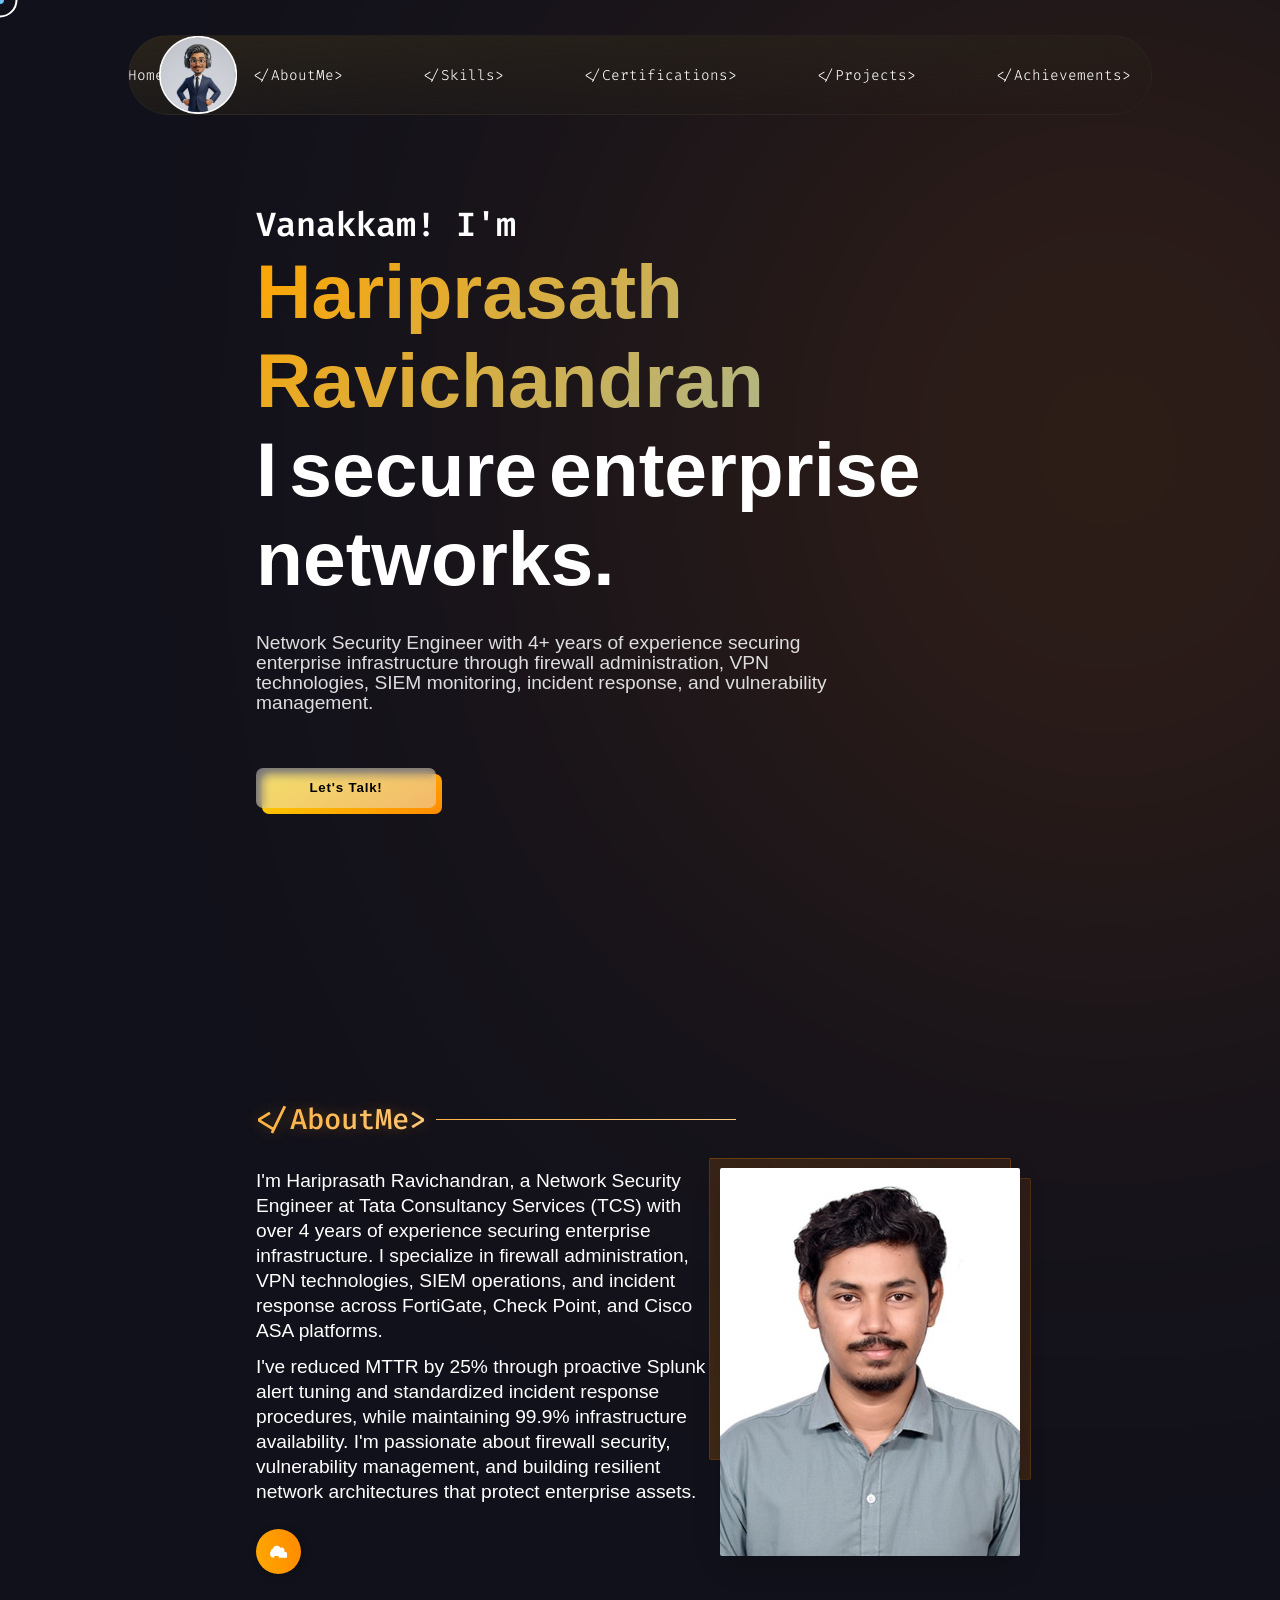
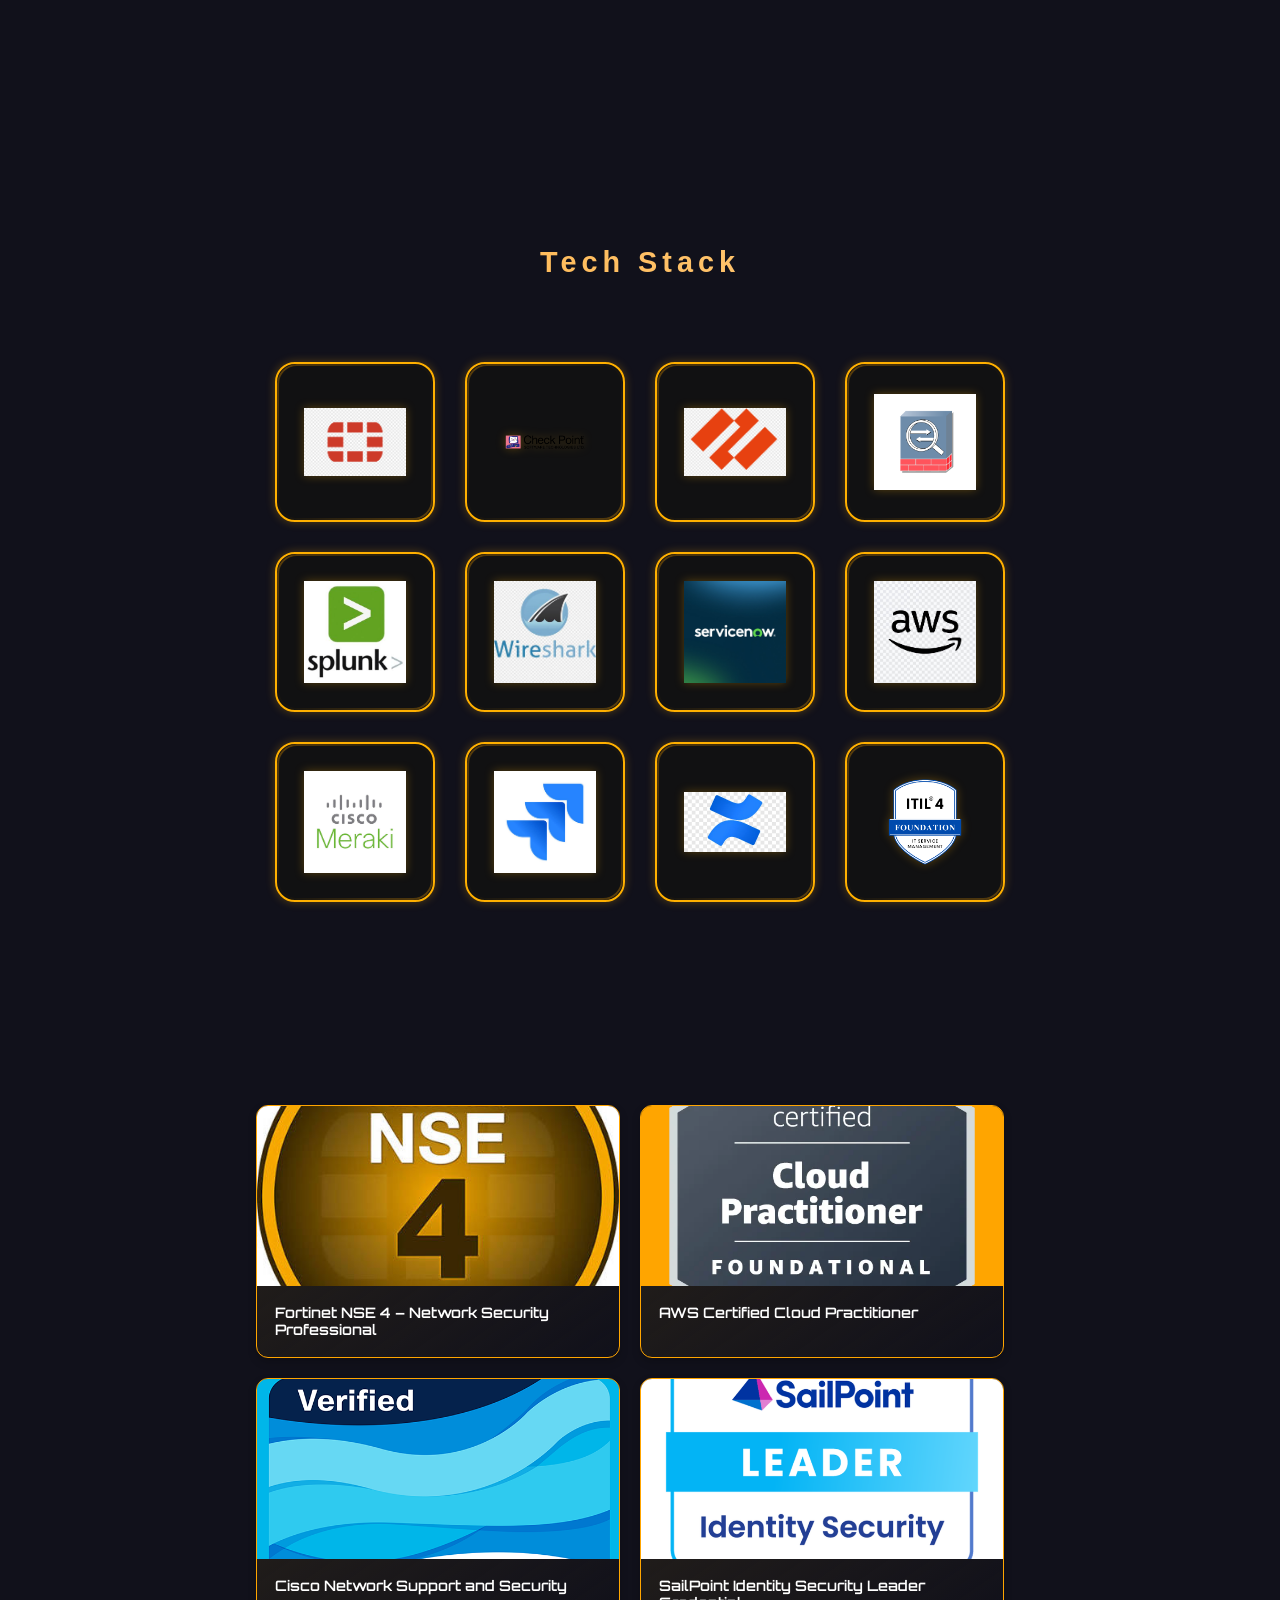
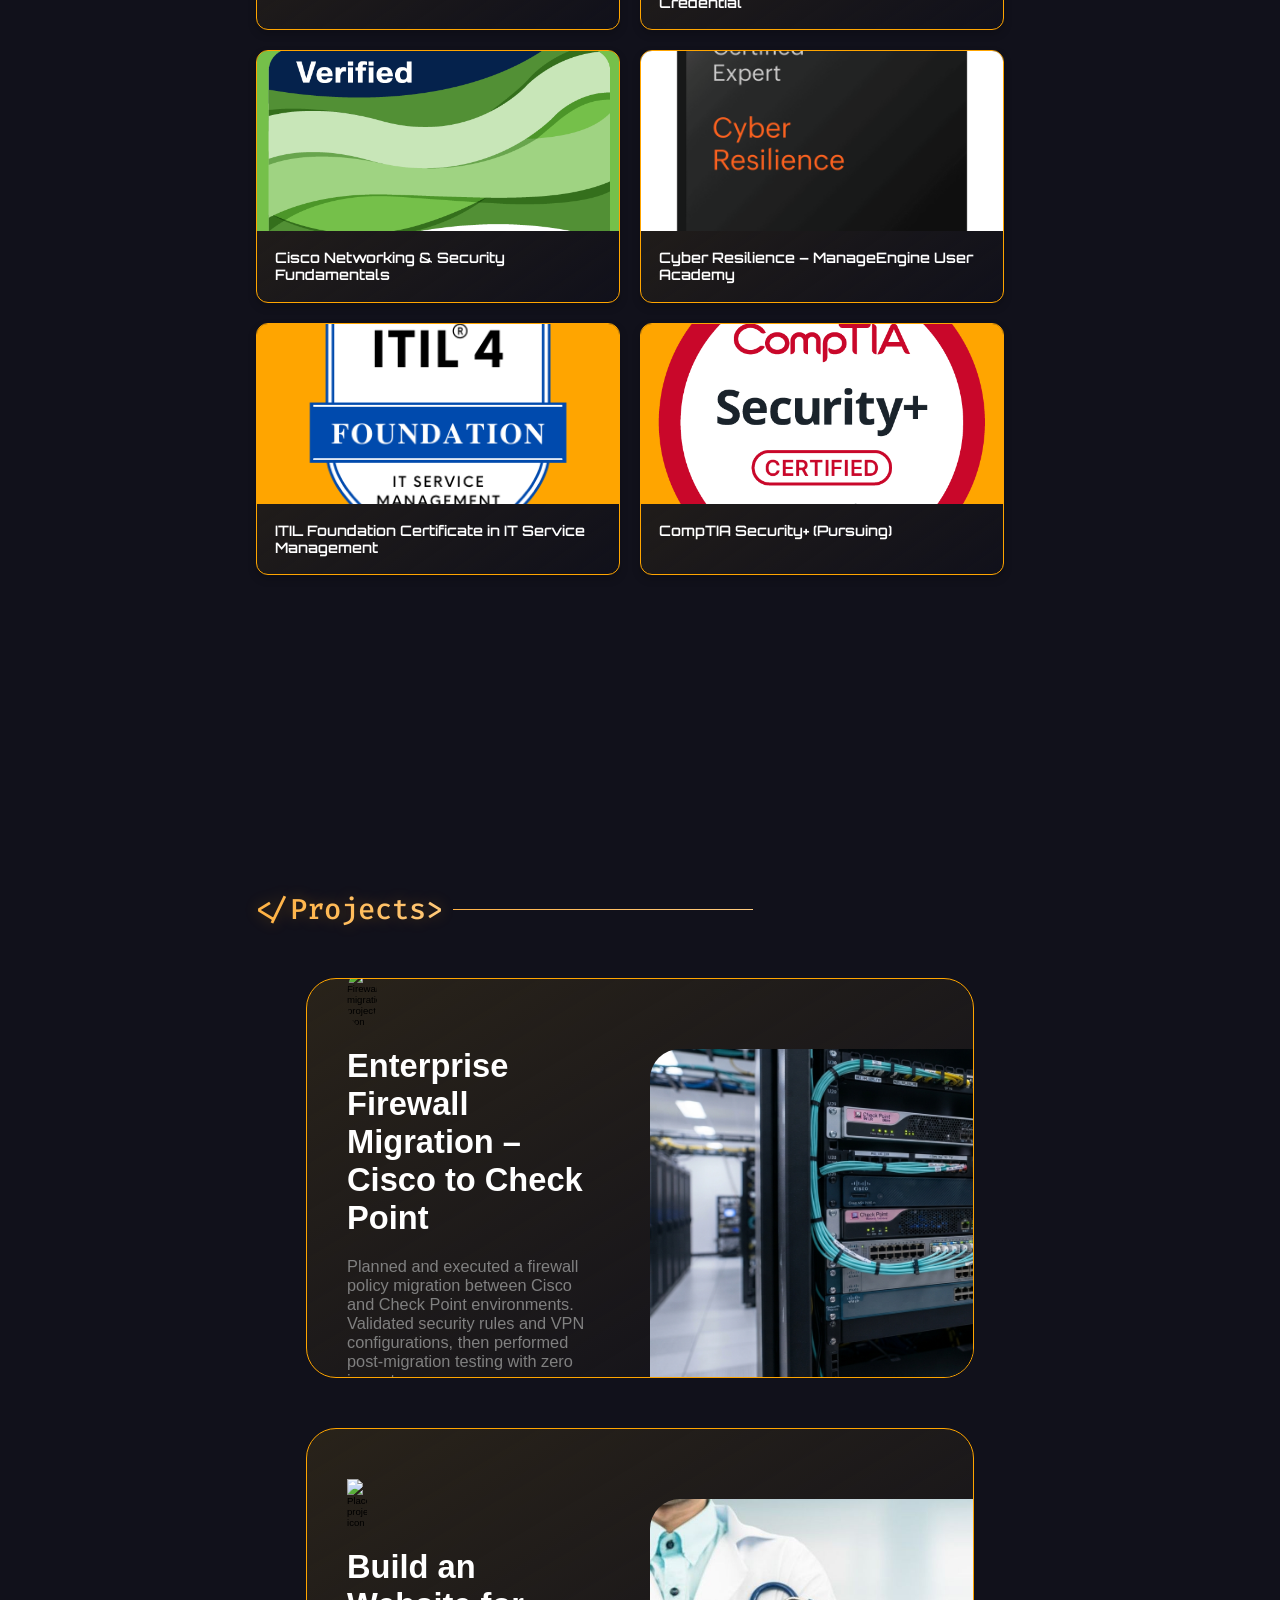
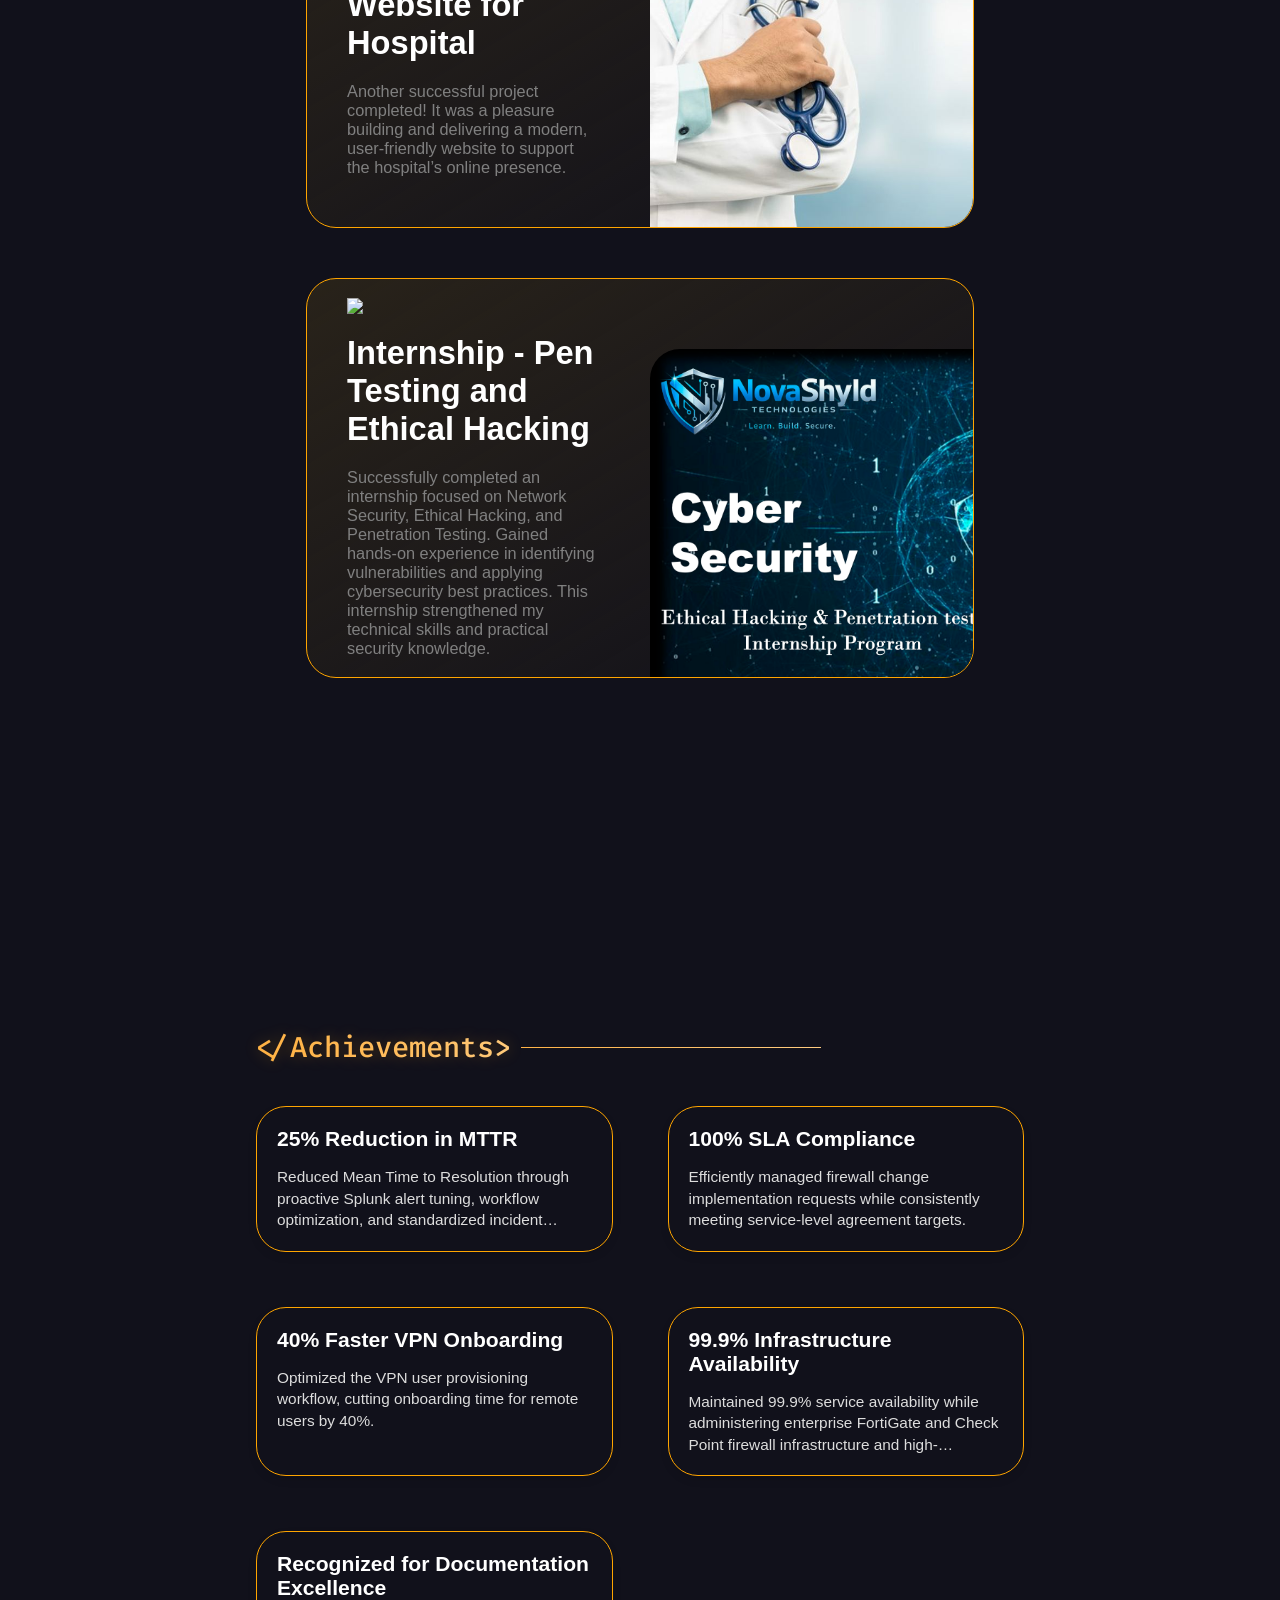
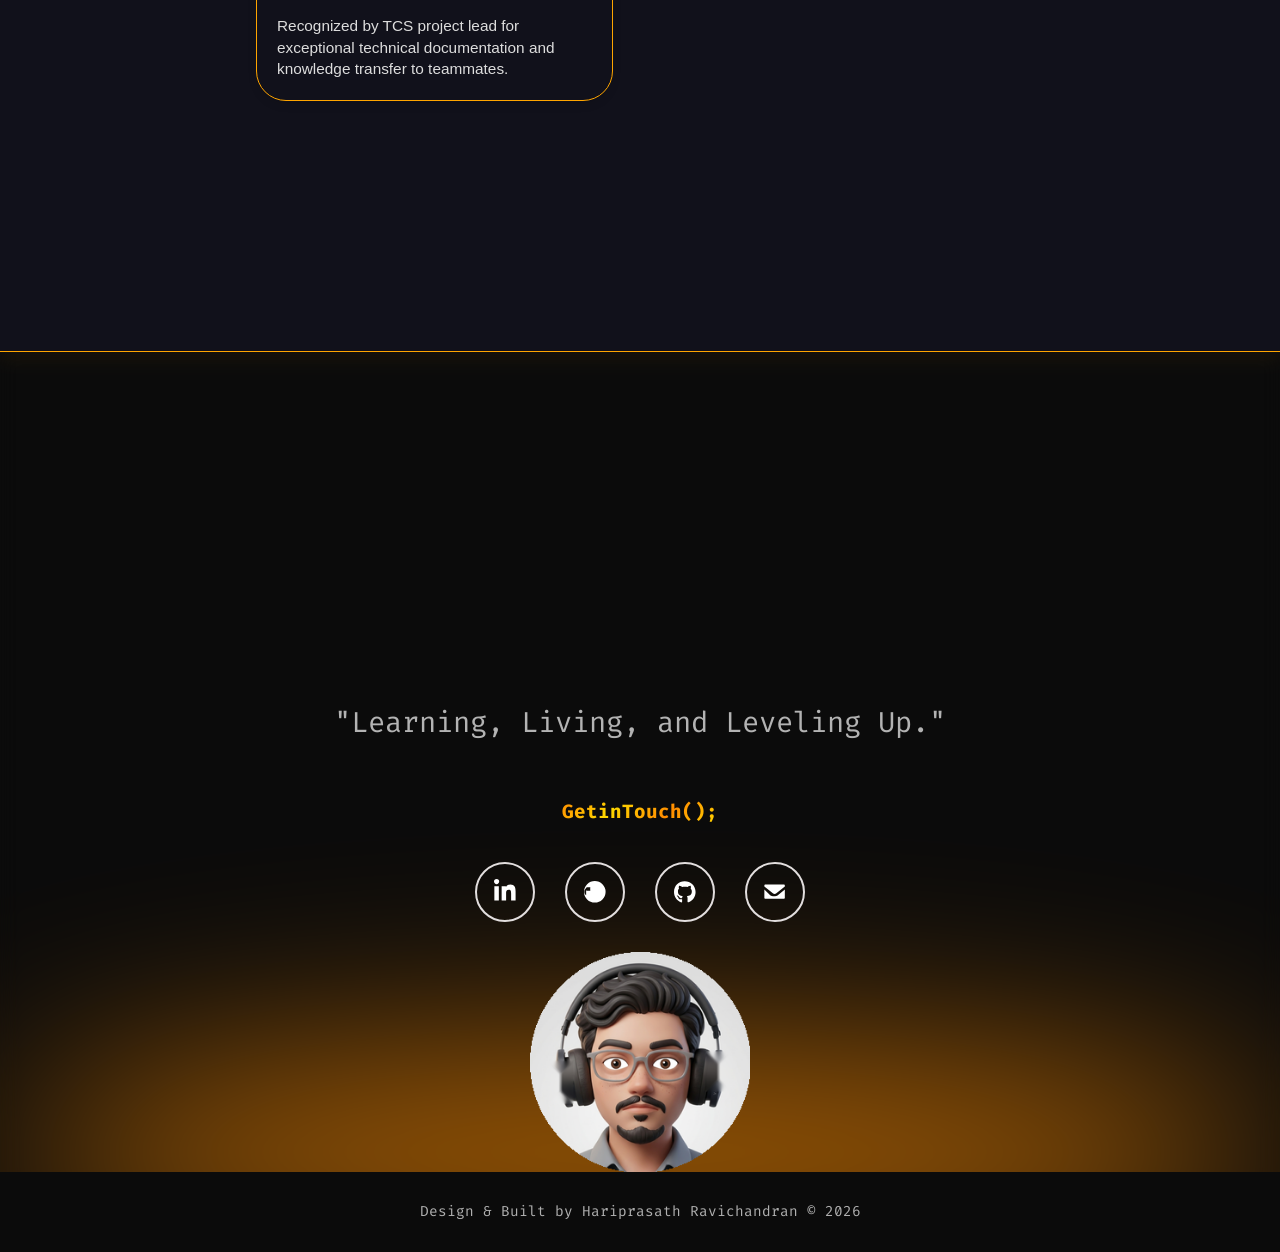
==== commit 87a904d0: "Update GitHub URL and related metadata" ====
--- a/index.html
+++ b/index.html
@@ -41,7 +41,7 @@
   <meta property="og:image" content="src/png/profile-photo.jpg" />
   <meta property="og:title" content="Hariprasath Ravichandran | Network Security Engineer" />
   <meta property="og:description" content="Network Security Engineer specializing in firewall administration, VPN technologies, SIEM monitoring, and incident response. Explore my portfolio featuring security engineering expertise." />
-  <meta property="og:url" content="https://hp-wavecloud.github.io/New_Web_PortFolio/" />
+  <meta property="og:url" content="https://hp-wave-cloud.github.io/New_Web_PortFolio/" />
   <meta property="og:site_name" content="Hariprasath Ravichandran Portfolio - Network Security Engineer" />
  
   <!-- Twitter Meta Tags -->
@@ -61,10 +61,10 @@
       "name": "Hariprasath Ravichandran",
       "jobTitle": "Network Security Engineer",
       "description": "Network Security Engineer with 4+ years of experience in firewall administration, VPN technologies, SIEM monitoring, and incident response",
-      "url": "https://hp-wavecloud.github.io/New_Web_PortFolio/",
+      "url": "https://hp-wave-cloud.github.io/New_Web_PortFolio/",
       "image": "src/png/profile-photo.jpg",
       "sameAs": [
-        "https://github.com/hp-wavecloud",
+        "https://github.com/hp-wave-cloud",
         "https://linkedin.com/in/hariprasathr"
       ],
       "knowsAbout": [
@@ -682,7 +682,7 @@
               </svg>
             </a>
  
-            <a href="https://github.com/hp-wavecloud" target="_blank" aria-label="My GitHub">
+            <a href="https://github.com/hp-wave-cloud" target="_blank" aria-label="My GitHub">
               <svg viewBox="0 0 496 512" class="SocialHandle">
                 <path d="M165.9 397.4c0 2-2.3 3.6-5.2 3.6-3.3.3-5.6-1.3-5.6-3.6 0-2 2.3-3.6 5.2-3.6 3-.3 5.6 1.3 5.6 3.6zm-31.1-4.5c-.7 2 1.3 4.3 4.3 4.9 2.6 1 5.6 0 6.2-2s-1.3-4.3-4.3-5.2c-2.6-.7-5.5.3-6.2 2.3zm44.2-1.7c-2.3.7-3.9 2.3-3.7 4.6.3 2.3 1.6 4 4.4 4.9 2.7.8 5.3 0 5.9-2s-1.6-4-4.6-5.5zM244.8 8C106.1 8 0 113.3 0 252c0 110.9 69.8 205.8 169.5 239.2 12.8 2.3 17.3-5.6 17.3-12.1 0-6.2-.3-40.4-.3-61.4 0 0-70 15-84.7-29.8 0 0-11.4-29.1-27.8-36.6 0 0-22.9-15.7 1.6-15.4 0 0 24.9 2 38.6 25.8 21.9 38.6 58.6 27.5 72.9 20.9 2.3-16 8.8-27.1 16-33.7-55.9-6.2-112.3-14.3-112.3-110.5 0-27.5 7.6-41.3 23.6-58.9-2.6-6.5-11-33.4 2.6-67.9 20.9-6.5 69 27 69 27 20-5.6 41.5-8.5 63-8.5s43 2.9 63 8.5c0 0 48.1-33.6 69-27 13.6 34.5 5.2 61.4 2.6 67.9 16 17.7 25.8 31.5 25.8 58.9 0 96.5-58.9 104.2-114.8 110.5 9.2 7.9 17 22.9 17 46.4 0 33.7-.3 75.4-.3 83.6 0 6.5 4.6 14.4 17.3 12.1C428.2 457.8 496 362.9 496 252 496 113.3 383.5 8 244.8 8z" fill="white"></path>
               </svg>
--- a/style.css
+++ b/style.css
@@ -1,4 +1,3 @@
-Style · CSS
 #labelforsetting,
 #labelforvisualmode,
 #switchforvisualmode:checked+#labelforvisualmode {
@@ -704,6 +703,7 @@
 	font-size: 2rem
 }
  
+#name div,
 #work div {
 	display: flex;
 	margin: 0 12px 0 0
